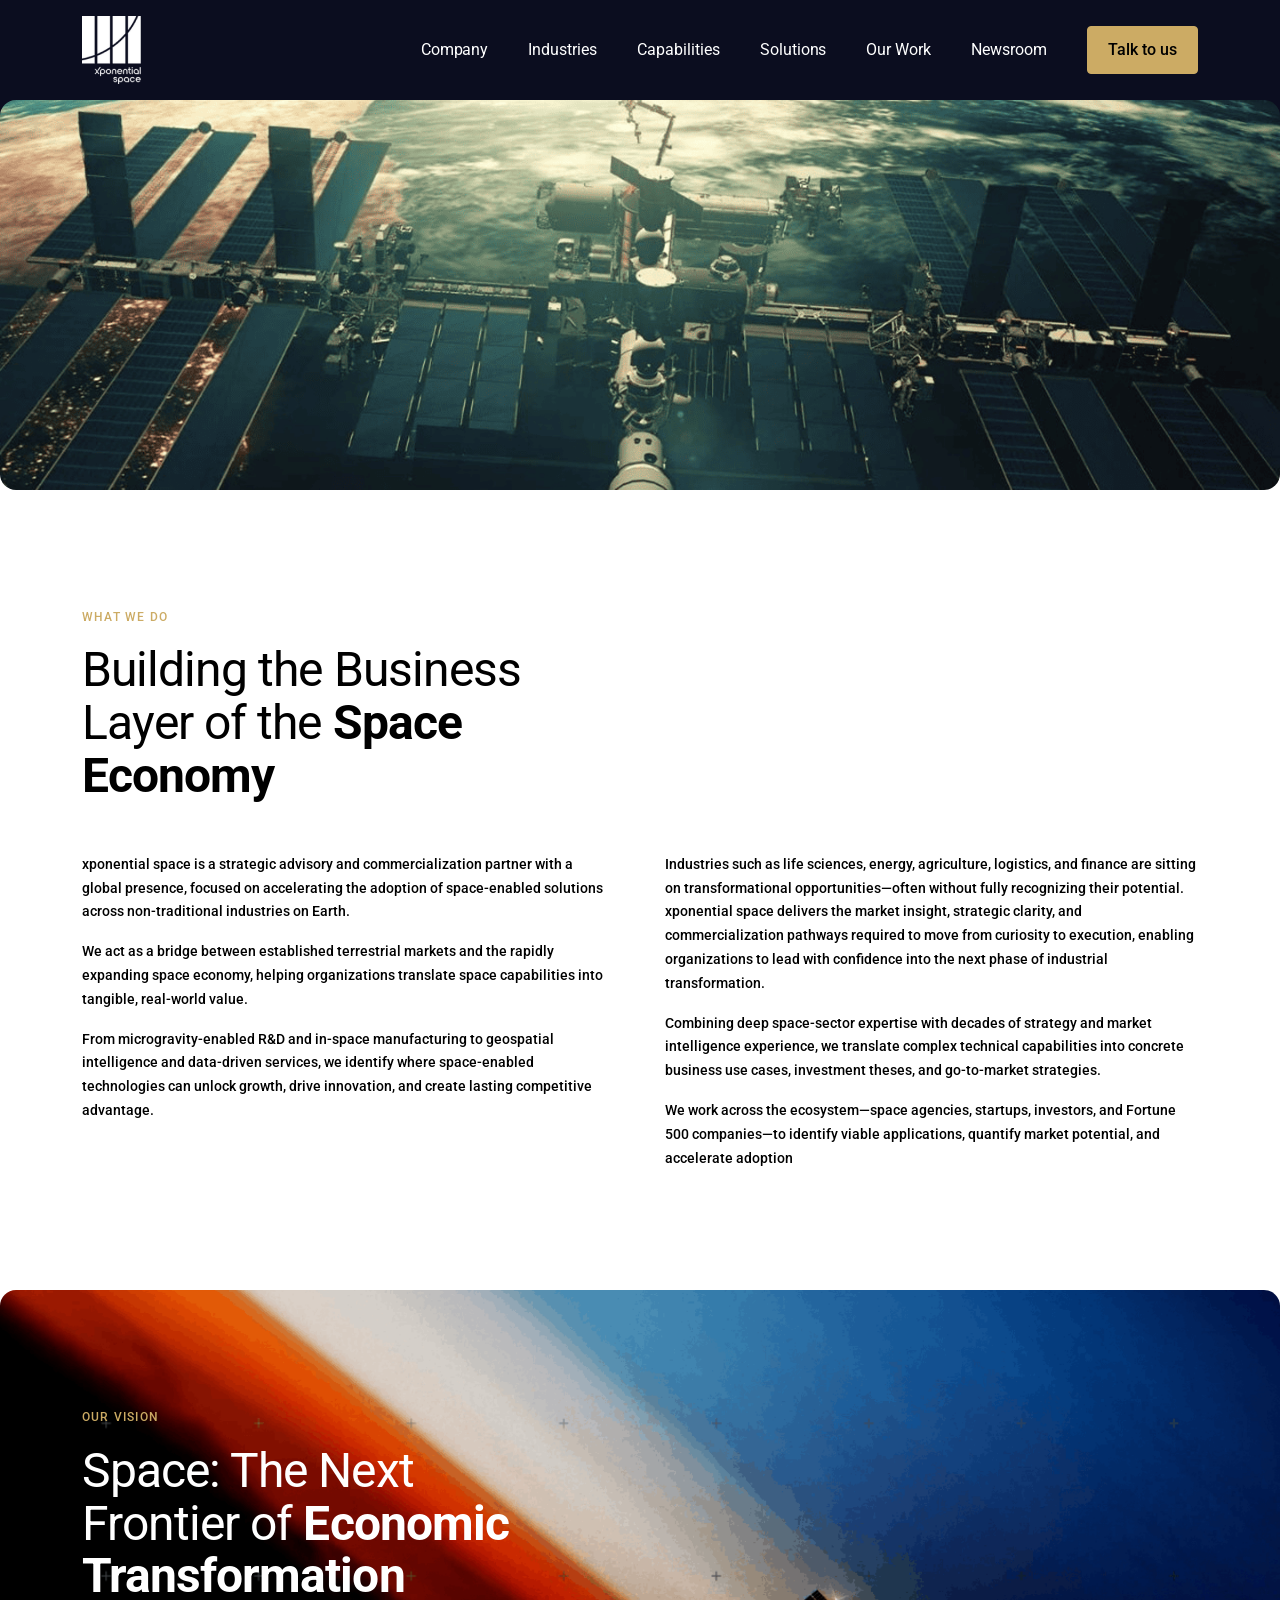
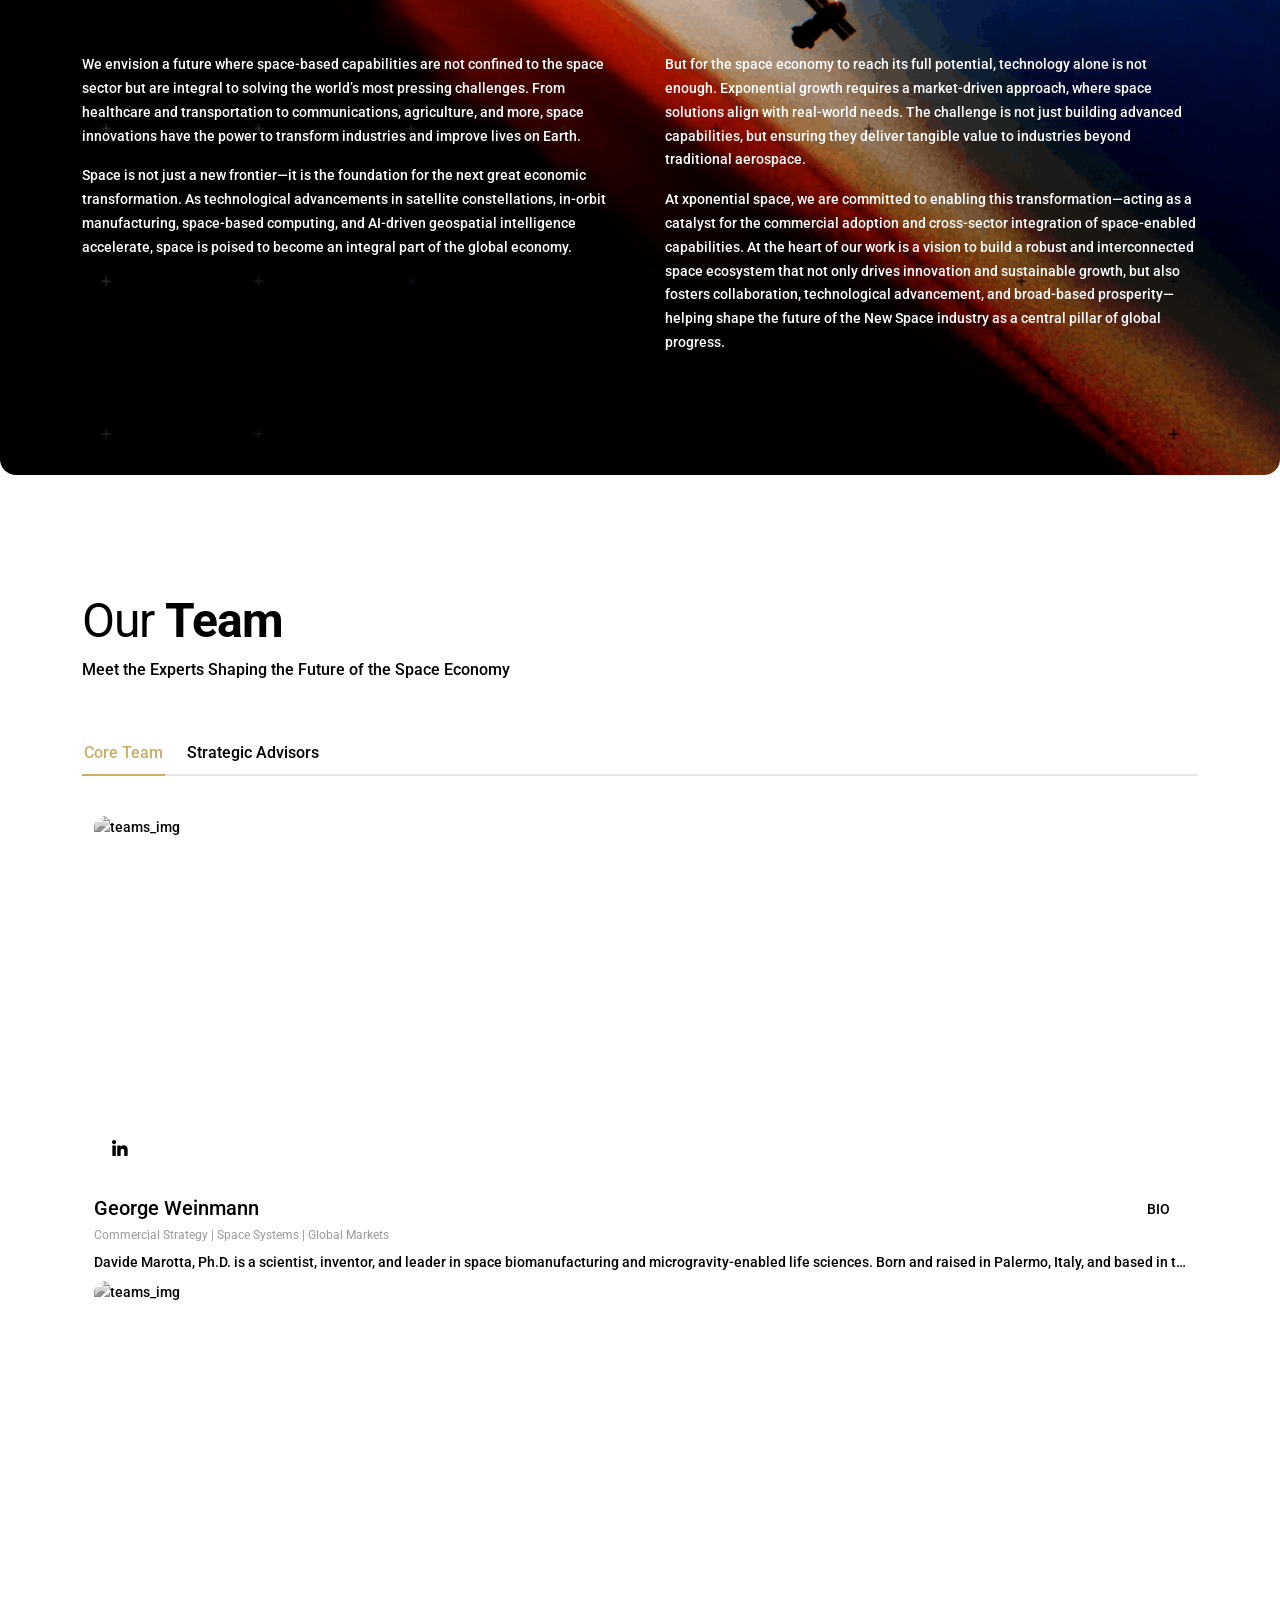
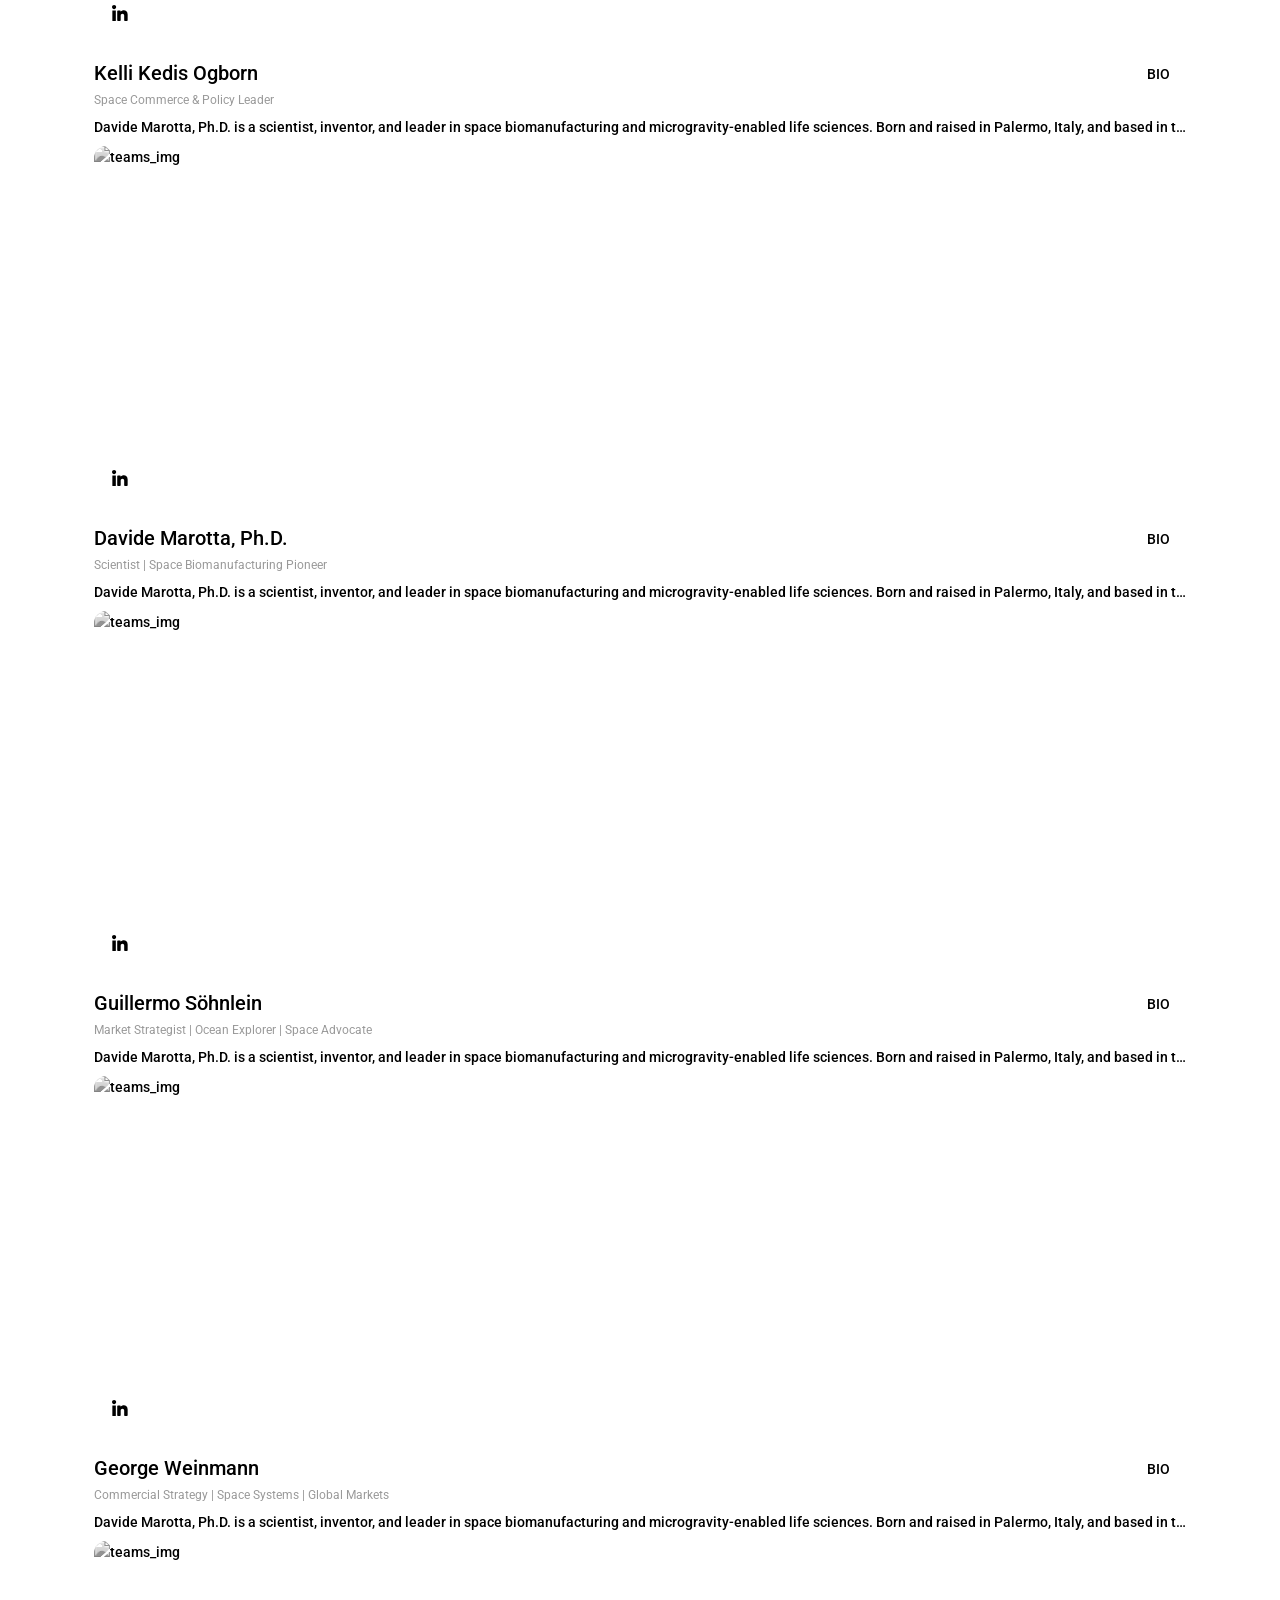
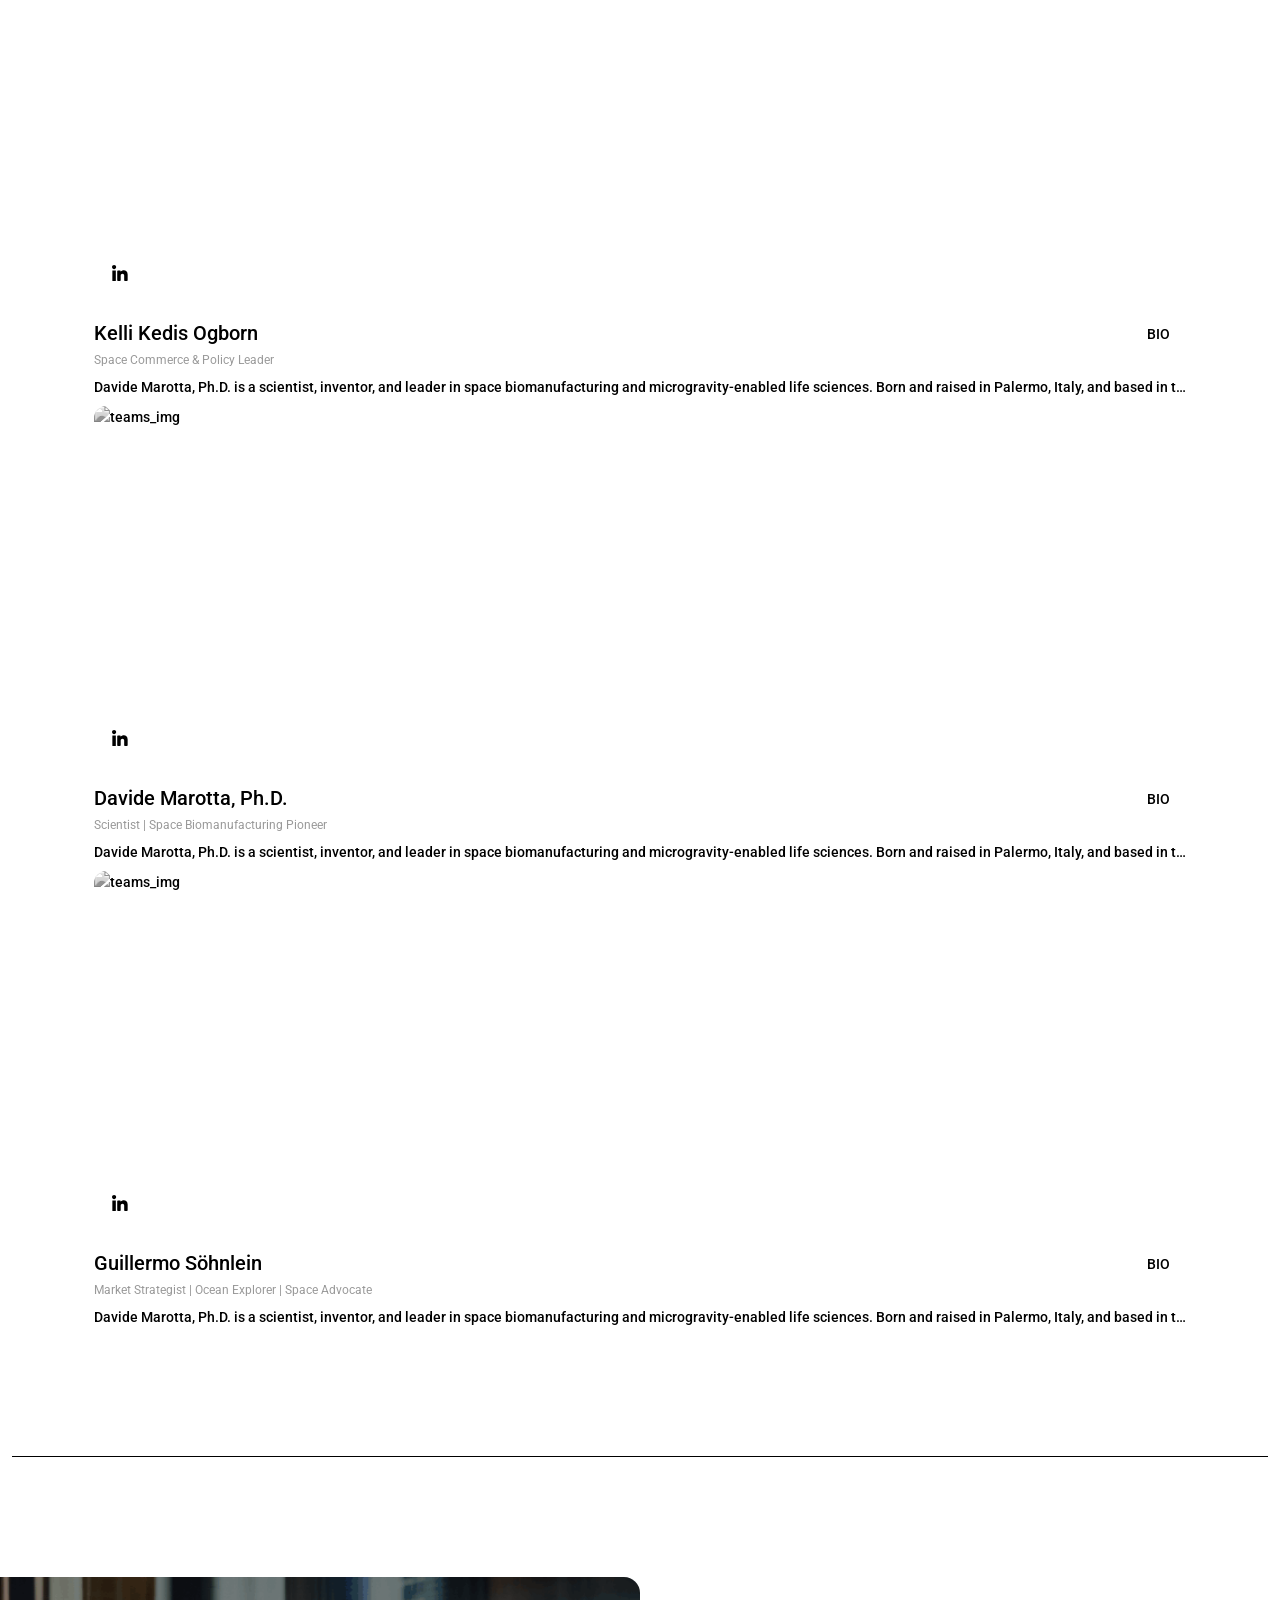
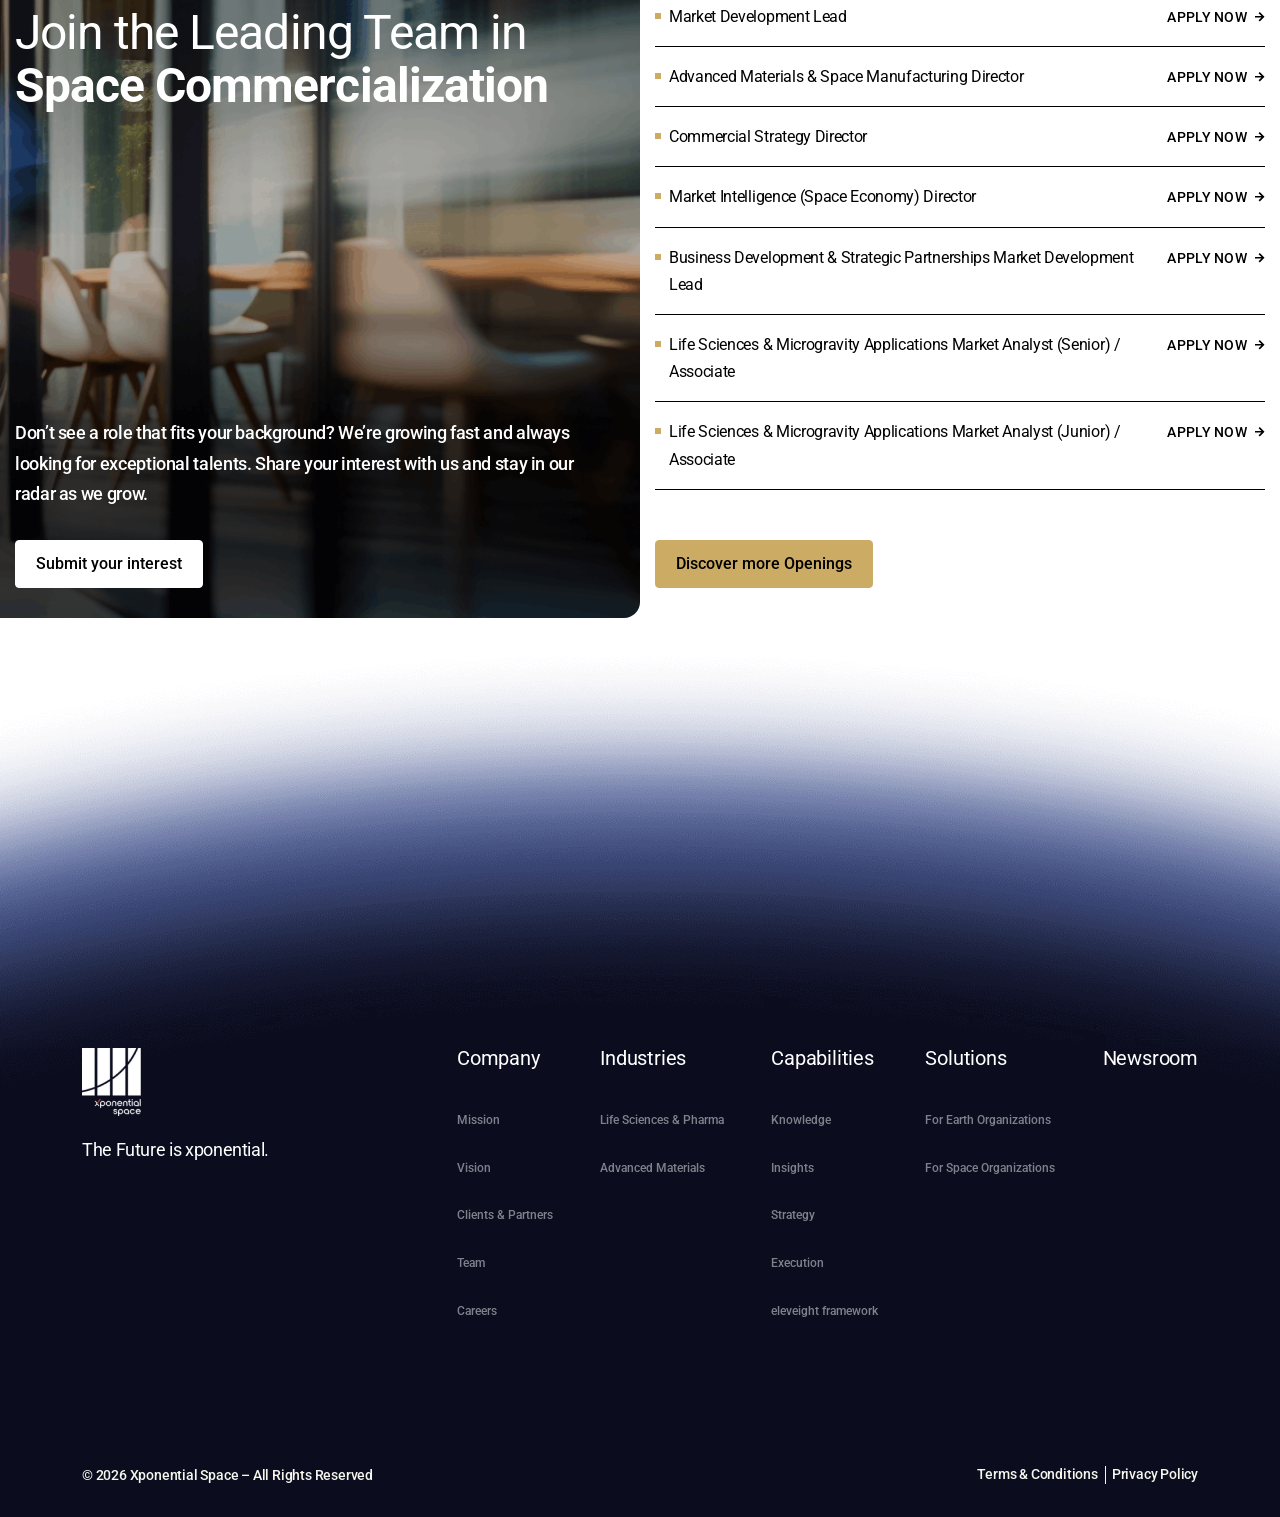
==== company.html @ 265fa9d6 "change" ====
<!doctype html>
<html lang="en">

<head>
  <meta charset="utf-8" />
  <meta http-equiv="X-UA-Compatible" content="IE=edge" />
  <meta content="width=device-width, initial-scale=1.0, maximum-scale=1.0, user-scalable=0" name="viewport" />
  <meta name="author" content="" />
  <title>Xponential Space</title>
  <!--fav icon-->
  <link rel="shortcut icon" href="./images/fab.png" type="image/x-icon" />
  <!-- Default links -->
  <link href="css/bootstrap.min.css" rel="stylesheet" type="text/css" />

  <!--Plugin Css-->
  <link href="css/slick.css" rel="stylesheet" type="text/css" />
  <link href="css/slick-theme.css" rel="stylesheet" type="text/css" />

  <!-- custom links -->
  <link href="css/custom.css" rel="stylesheet" type="text/css" />
  <link href="css/developer.css" rel="stylesheet" type="text/css" />
  <link href="css/responsive.css" rel="stylesheet" type="text/css" />
</head>

<body>
  <!-- header -->
  <header class="hdr_sec">
    <nav class="navbar">
      <div class="container">
        <a class="hdr_logo" href="./index.html">
          <img src="./images/header-logo.png" alt="Logo" class="logo" />
        </a>

        <div class="nav_wrapper" id="navWrapper">
          <ul class="navbar_nav">
            <li class="nav_item">
              <a class="nav_link active" href="">Company</a>
            </li>
            <li class="nav_item">
              <a class="nav_link" href="">Industries</a>
            </li>
            <li class="nav_item">
              <a class="nav_link" href="">Capabilities</a>
            </li>
            <li class="nav_item has-sub-mnu">
              <a class="nav_link" href="">Solutions</a>
              <ul class="sub-mnu">
                <li class="sub-mnu-itm">
                  <a class="nav_link" href="">Sub Menu 1</a>
                </li>
                <li class="sub-mnu-itm">
                  <a class="nav_link" href="">Sub Menu 2</a>
                </li>
                <li class="sub-mnu-itm">
                  <a class="nav_link" href="">Sub Menu 3</a>
                </li>
              </ul>
            </li>
            <li class="nav_item">
              <a class="nav_link" href="">Our Work</a>
            </li>
            <li class="nav_item">
              <a class="nav_link" href="">Newsroom</a>
            </li>
          </ul>
          <div class="hdr-btn">
            <a href="" class="primary_btn">Talk to us</a>
          </div>
          <!-- <span class="d-lg-none close_header"><img src="./images/crossIcon.png" alt="" /></span> -->
        </div>
      </div>
    </nav>
    <div class="overlay" id="overlay"></div>
  </header>
  <!-- header -->

  <section class="inner_banner">
    <img src="./images/company_bnnr.png" alt="banner-image">
  </section>

  <section class="what_we_sec">
    <div class="container">
      <div class="sec_ttle">
        <h6>What we do</h6>
        <h2>Building the Business Layer of the <b>Space Economy</b></h2>
      </div>
      <div class="whtwe_para_wrp">
        <div class="whtwe_para">
          <p>xponential space is a strategic advisory and commercialization partner with a global presence, focused on
            accelerating the adoption of space-enabled solutions across non-traditional industries on Earth.</p>
          <p>We act as a bridge between established terrestrial markets and the rapidly expanding space economy, helping
            organizations translate space capabilities into tangible, real-world value. </p>
          <p>From microgravity-enabled R&D and in-space manufacturing to geospatial intelligence and data-driven
            services, we identify where space-enabled technologies can unlock growth, drive innovation, and create
            lasting competitive advantage.</p>
        </div>
        <div class="whtwe_para">
          <p>Industries such as life sciences, energy, agriculture, logistics, and finance are sitting on
            transformational opportunities—often without fully recognizing their potential. xponential space delivers
            the market insight, strategic clarity, and commercialization pathways required to move from curiosity to
            execution, enabling organizations to lead with confidence into the next phase of industrial transformation.
          </p>
          <p>Combining deep space-sector expertise with decades of strategy and market intelligence experience, we
            translate complex technical capabilities into concrete business use cases, investment theses, and
            go-to-market strategies.</p>
          <p>We work across the ecosystem—space agencies, startups, investors, and Fortune 500 companies—to identify
            viable applications, quantify market potential, and accelerate adoption</p>
        </div>
      </div>
    </div>
  </section>

  <section class="our_vision_sec" style="background-image: url(./images/ourvsn_bg.png);">
    <div class="container">
      <div class="sec_ttle">
        <h6>our vision</h6>
        <h2>Space: The Next Frontier of <b>Economic Transformation</b></h2>
      </div>
      <div class="whtwe_para_wrp">
        <div class="whtwe_para">
          <p>We envision a future where space-based capabilities are not confined to the space sector but are integral
            to solving the world’s most pressing challenges. From healthcare and transportation to communications,
            agriculture, and more, space innovations have the power to transform industries and improve lives on Earth.
          </p>
          <p>Space is not just a new frontier—it is the foundation for the next great economic transformation. As
            technological advancements in satellite constellations, in-orbit manufacturing, space-based computing, and
            AI-driven geospatial intelligence accelerate, space is poised to become an integral part of the global
            economy.</p>
        </div>
        <div class="whtwe_para">
          <p>But for the space economy to reach its full potential, technology alone is not enough. Exponential growth
            requires a market-driven approach, where space solutions align with real-world needs. The challenge is not
            just building advanced capabilities, but ensuring they deliver tangible value to industries beyond
            traditional aerospace.</p>
          <p>At xponential space, we are committed to enabling this transformation—acting as a catalyst for the
            commercial adoption and cross-sector integration of space-enabled capabilities. At the heart of our work is
            a vision to build a robust and interconnected space ecosystem that not only drives innovation and
            sustainable growth, but also fosters collaboration, technological advancement, and broad-based
            prosperity—helping shape the future of the New Space industry as a central pillar of global progress.</p>
        </div>
      </div>
    </div>
  </section>

  <section class="team_sec">
    <div class="container">
      <div class="sec_ttle">
        <h2>Our <b>Team</b></h2>
        <p>Meet the Experts Shaping the Future of the Space Economy</p>
      </div>
      <div class="team_tb_wrp tabAreaWrp">
        <ul class="nav nav-tabs" id="myTab" role="tablist">
          <li class="nav-item" role="presentation">
            <button class="nav-link active" id="team_tab_1" data-bs-toggle="tab" data-bs-target="#team_tab_cnct_1"
              type="button" role="tab" aria-controls="team_tab_cnct_1" aria-selected="true">Core Team</button>
          </li>
          <li class="nav-item" role="presentation">
            <button class="nav-link" id="team_tab_2" data-bs-toggle="tab" data-bs-target="#team_tab_cnct_2"
              type="button" role="tab" aria-controls="team_tab_cnct_2" aria-selected="false">Strategic Advisors</button>
          </li>
        </ul>
        <div class="tab-content" id="myTabContent">
          <div class="tab-pane fade show active" id="team_tab_cnct_1" role="tabpanel" aria-labelledby="team_tab_1">
            <div class="team_sldr">
              <div class="sldr_itm">
                <div class="team_sldr_cnct">
                  <div class="team_sldr_img">
                    <img src="./images/teams_img_1.png" alt="teams_img">
                    <img src="./images/teams_img_1-1.png" alt="teams_img" class="opend_img">
                    <a href="#" target="_blank" class="lnkdn_icn">
                      <img src="./images/linkedin.svg" alt="linkedin">
                    </a>
                  </div>
                  <div class="team_sldr_acc">
                    <div class="accordion-item">
                      <button class="accor_btn collapsed" type="button" data-bs-toggle="collapse"
                        data-bs-target="#sldr_acco_1" aria-expanded="false" aria-controls="sldr_acco_1">
                        <div class="btn_tp">
                          <h6>George Weinmann</h6>
                          <span>BIO</span>
                        </div>
                        <p>Commercial Strategy | Space Systems | Global Markets</p>
                        <p class="bio_hdng">Davide Marotta, Ph.D. is a scientist, inventor, and leader in space
                          biomanufacturing and
                          microgravity-enabled life sciences. Born and
                          raised in Palermo, Italy, and based in the United
                          States, his work sits at the intersection of
                          regenerative medicine, advanced biomaterials,
                          and the emerging in-space manufacturing
                          economy.</p>
                      </button>
                      <div id="sldr_acco_1" class="accordion-collapse collapse" data-bs-parent="#team_tab_cnct_1">
                        <div class="accor_body">
                          <p>Davide Marotta, Ph.D. is a scientist, inventor, and leader in space biomanufacturing and
                            microgravity-enabled life sciences. Born and
                            raised in Palermo, Italy, and based in the United
                            States, his work sits at the intersection of
                            regenerative medicine, advanced biomaterials,
                            and the emerging in-space manufacturing
                            economy.</p>
                        </div>
                      </div>
                    </div>
                  </div>
                </div>
              </div>
              <div class="sldr_itm">
                <div class="team_sldr_cnct">
                  <div class="team_sldr_img">
                    <img src="./images/teams_img_2.png" alt="teams_img">
                    <img src="./images/teams_img_2-1.png" alt="teams_img" class="opend_img">
                    <a href="#" target="_blank" class="lnkdn_icn">
                      <img src="./images/linkedin.svg" alt="linkedin">
                    </a>
                  </div>
                  <div class="team_sldr_acc">
                    <div class="accordion-item">
                      <button class="accor_btn collapsed" type="button" data-bs-toggle="collapse"
                        data-bs-target="#sldr_acco_2" aria-expanded="false" aria-controls="sldr_acco_2">
                        <div class="btn_tp">
                          <h6>Kelli Kedis Ogborn</h6>
                          <span>BIO</span>
                        </div>
                        <p>Space Commerce & Policy Leader</p>
                        <p class="bio_hdng">Davide Marotta, Ph.D. is a scientist, inventor, and leader in space
                          biomanufacturing and
                          microgravity-enabled life sciences. Born and
                          raised in Palermo, Italy, and based in the United
                          States, his work sits at the intersection of
                          regenerative medicine, advanced biomaterials,
                          and the emerging in-space manufacturing
                          economy.</p>
                      </button>
                      <div id="sldr_acco_2" class="accordion-collapse collapse" data-bs-parent="#team_tab_cnct_1">
                        <div class="accor_body">
                          <p>Davide Marotta, Ph.D. is a scientist, inventor, and leader in space biomanufacturing and
                            microgravity-enabled life sciences. Born and
                            raised in Palermo, Italy, and based in the United
                            States, his work sits at the intersection of
                            regenerative medicine, advanced biomaterials,
                            and the emerging in-space manufacturing
                            economy.</p>
                          <p>Davide Marotta, Ph.D. is a scientist, inventor, and leader in space biomanufacturing and
                            microgravity-enabled life sciences. Born and
                            raised in Palermo, Italy, and based in the United
                            States, his work sits at the intersection of
                            regenerative medicine, advanced biomaterials,
                            and the emerging in-space manufacturing
                            economy.</p>
                          <p>Davide Marotta, Ph.D. is a scientist, inventor, and leader in space biomanufacturing and
                            microgravity-enabled life sciences. Born and
                            raised in Palermo, Italy, and based in the United
                            States, his work sits at the intersection of
                            regenerative medicine, advanced biomaterials,
                            and the emerging in-space manufacturing
                            economy.</p>
                        </div>
                      </div>
                    </div>
                  </div>
                </div>
              </div>
              <div class="sldr_itm">
                <div class="team_sldr_cnct">
                  <div class="team_sldr_img">
                    <img src="./images/teams_img_3.png" alt="teams_img">
                    <img src="./images/teams_img_3-1.png" alt="teams_img" class="opend_img">
                    <a href="#" target="_blank" class="lnkdn_icn">
                      <img src="./images/linkedin.svg" alt="linkedin">
                    </a>
                  </div>
                  <div class="team_sldr_acc">
                    <div class="accordion-item">
                      <button class="accor_btn collapsed" type="button" data-bs-toggle="collapse"
                        data-bs-target="#sldr_acco_3" aria-expanded="false" aria-controls="sldr_acco_3">
                        <div class="btn_tp">
                          <h6>Davide Marotta, Ph.D.</h6>
                          <span>BIO</span>
                        </div>
                        <p>Scientist | Space Biomanufacturing Pioneer</p>
                        <p class="bio_hdng">Davide Marotta, Ph.D. is a scientist, inventor, and leader in space
                          biomanufacturing and
                          microgravity-enabled life sciences. Born and
                          raised in Palermo, Italy, and based in the United
                          States, his work sits at the intersection of
                          regenerative medicine, advanced biomaterials,
                          and the emerging in-space manufacturing
                          economy.</p>
                      </button>
                      <div id="sldr_acco_3" class="accordion-collapse collapse" data-bs-parent="#team_tab_cnct_1">
                        <div class="accor_body">
                          <p>Davide Marotta is a scientist, inventor, and internationally recognized leader in space
                            biomanufacturing and microgravity-enabled life sciences. His work focuses on advancing
                            regenerative medicine, advanced biomaterials, and the commercialization of in-space
                            manufacturing.</p>
                          <p>He currently serves as Chief Scientific Officer at Helogen Corporation, Founder of the
                            International Society for Space Manufacturing (ISSM), Honorary Professor at the University
                            of Technology Sydney, and Board Member of the American Society for Gravitational and Space
                            Research (ASGSR). Through ISSM, he is helping build a global ecosystem that connects
                            academia, industry, government, and commercial space organizations to accelerate the
                            development of the in-space manufacturing economy.</p>
                          <p>Previously, Davide served as Program Director for In-Space Biomanufacturing at the ISS
                            National Laboratory, where he helped establish biomanufacturing as a strategic pillar of the
                            commercial space economy, leading programs spanning regenerative medicine, stem cells,
                            organoids, biomaterials, and advanced biofabrication. Earlier, he was a scientist at the New
                            York Stem Cell Foundation, conducting pioneering research on brain organoids,
                            neurodegenerative disease models, and the application of microgravity to therapeutic
                            discovery.</p>
                          <p>With a multidisciplinary background spanning molecular biology, regenerative medicine, and
                            commercial space, Davide is recognized as one of the leading experts driving the translation
                            of microgravity-enabled life sciences into commercially viable healthcare and manufacturing
                            applications.</p>
                        </div>
                      </div>
                    </div>
                  </div>
                </div>
              </div>
              <div class="sldr_itm">
                <div class="team_sldr_cnct">
                  <div class="team_sldr_img">
                    <img src="./images/teams_img_4.png" alt="teams_img">
                    <img src="./images/teams_img_4-1.png" alt="teams_img" class="opend_img">
                    <a href="#" target="_blank" class="lnkdn_icn">
                      <img src="./images/linkedin.svg" alt="linkedin">
                    </a>
                  </div>
                  <div class="team_sldr_acc">
                    <div class="accordion-item">
                      <button class="accor_btn collapsed" type="button" data-bs-toggle="collapse"
                        data-bs-target="#sldr_acco_4" aria-expanded="false" aria-controls="sldr_acco_4">
                        <div class="btn_tp">
                          <h6>Guillermo Söhnlein</h6>
                          <span>BIO</span>
                        </div>
                        <p>Market Strategist | Ocean Explorer | Space Advocate</p>
                        <p class="bio_hdng">Davide Marotta, Ph.D. is a scientist, inventor, and leader in space
                          biomanufacturing and
                          microgravity-enabled life sciences. Born and
                          raised in Palermo, Italy, and based in the United
                          States, his work sits at the intersection of
                          regenerative medicine, advanced biomaterials,
                          and the emerging in-space manufacturing
                          economy.</p>
                      </button>
                      <div id="sldr_acco_4" class="accordion-collapse collapse" data-bs-parent="#team_tab_cnct_1">
                        <div class="accor_body">
                          <p>Davide Marotta, Ph.D. is a scientist, inventor, and leader in space biomanufacturing and
                            microgravity-enabled life sciences. Born and
                            raised in Palermo, Italy, and based in the United
                            States, his work sits at the intersection of
                            regenerative medicine, advanced biomaterials,
                            and the emerging in-space manufacturing
                            economy.</p>
                        </div>
                      </div>
                    </div>
                  </div>
                </div>
              </div>
              <div class="sldr_itm">
                <div class="team_sldr_cnct">
                  <div class="team_sldr_img">
                    <img src="./images/teams_img_1.png" alt="teams_img">
                    <img src="./images/teams_img_1-1.png" alt="teams_img" class="opend_img">
                    <a href="#" target="_blank" class="lnkdn_icn">
                      <img src="./images/linkedin.svg" alt="linkedin">
                    </a>
                  </div>
                  <div class="team_sldr_acc">
                    <div class="accordion-item">
                      <button class="accor_btn collapsed" type="button" data-bs-toggle="collapse"
                        data-bs-target="#sldr_acco_1" aria-expanded="false" aria-controls="sldr_acco_1">
                        <div class="btn_tp">
                          <h6>George Weinmann</h6>
                          <span>BIO</span>
                        </div>
                        <p>Commercial Strategy | Space Systems | Global Markets</p>
                        <p class="bio_hdng">Davide Marotta, Ph.D. is a scientist, inventor, and leader in space
                          biomanufacturing and
                          microgravity-enabled life sciences. Born and
                          raised in Palermo, Italy, and based in the United
                          States, his work sits at the intersection of
                          regenerative medicine, advanced biomaterials,
                          and the emerging in-space manufacturing
                          economy.</p>
                      </button>
                      <div id="sldr_acco_1" class="accordion-collapse collapse" data-bs-parent="#team_tab_cnct_1">
                        <div class="accor_body">
                          <p>Davide Marotta, Ph.D. is a scientist, inventor, and leader in space biomanufacturing and
                            microgravity-enabled life sciences. Born and
                            raised in Palermo, Italy, and based in the United
                            States, his work sits at the intersection of
                            regenerative medicine, advanced biomaterials,
                            and the emerging in-space manufacturing
                            economy.</p>
                        </div>
                      </div>
                    </div>
                  </div>
                </div>
              </div>
              <div class="sldr_itm">
                <div class="team_sldr_cnct">
                  <div class="team_sldr_img">
                    <img src="./images/teams_img_2.png" alt="teams_img">
                    <img src="./images/teams_img_2-1.png" alt="teams_img" class="opend_img">
                    <a href="#" target="_blank" class="lnkdn_icn">
                      <img src="./images/linkedin.svg" alt="linkedin">
                    </a>
                  </div>
                  <div class="team_sldr_acc">
                    <div class="accordion-item">
                      <button class="accor_btn collapsed" type="button" data-bs-toggle="collapse"
                        data-bs-target="#sldr_acco_2" aria-expanded="false" aria-controls="sldr_acco_2">
                        <div class="btn_tp">
                          <h6>Kelli Kedis Ogborn</h6>
                          <span>BIO</span>
                        </div>
                        <p>Space Commerce & Policy Leader</p>
                        <p class="bio_hdng">Davide Marotta, Ph.D. is a scientist, inventor, and leader in space
                          biomanufacturing and
                          microgravity-enabled life sciences. Born and
                          raised in Palermo, Italy, and based in the United
                          States, his work sits at the intersection of
                          regenerative medicine, advanced biomaterials,
                          and the emerging in-space manufacturing
                          economy.</p>
                      </button>
                      <div id="sldr_acco_2" class="accordion-collapse collapse" data-bs-parent="#team_tab_cnct_1">
                        <div class="accor_body">
                          <p>Davide Marotta, Ph.D. is a scientist, inventor, and leader in space biomanufacturing and
                            microgravity-enabled life sciences. Born and
                            raised in Palermo, Italy, and based in the United
                            States, his work sits at the intersection of
                            regenerative medicine, advanced biomaterials,
                            and the emerging in-space manufacturing
                            economy.</p>
                        </div>
                      </div>
                    </div>
                  </div>
                </div>
              </div>
              <div class="sldr_itm">
                <div class="team_sldr_cnct">
                  <div class="team_sldr_img">
                    <img src="./images/teams_img_3.png" alt="teams_img">
                    <img src="./images/teams_img_3-1.png" alt="teams_img" class="opend_img">
                    <a href="#" target="_blank" class="lnkdn_icn">
                      <img src="./images/linkedin.svg" alt="linkedin">
                    </a>
                  </div>
                  <div class="team_sldr_acc">
                    <div class="accordion-item">
                      <button class="accor_btn collapsed" type="button" data-bs-toggle="collapse"
                        data-bs-target="#sldr_acco_3" aria-expanded="false" aria-controls="sldr_acco_3">
                        <div class="btn_tp">
                          <h6>Davide Marotta, Ph.D.</h6>
                          <span>BIO</span>
                        </div>
                        <p>Scientist | Space Biomanufacturing Pioneer</p>
                        <p class="bio_hdng">Davide Marotta, Ph.D. is a scientist, inventor, and leader in space
                          biomanufacturing and
                          microgravity-enabled life sciences. Born and
                          raised in Palermo, Italy, and based in the United
                          States, his work sits at the intersection of
                          regenerative medicine, advanced biomaterials,
                          and the emerging in-space manufacturing
                          economy.</p>
                      </button>
                      <div id="sldr_acco_3" class="accordion-collapse collapse" data-bs-parent="#team_tab_cnct_1">
                        <div class="accor_body">
                          <p>Davide Marotta, Ph.D. is a scientist, inventor, and leader in space biomanufacturing and
                            microgravity-enabled life sciences. Born and
                            raised in Palermo, Italy, and based in the United
                            States, his work sits at the intersection of
                            regenerative medicine, advanced biomaterials,
                            and the emerging in-space manufacturing
                            economy.</p>
                        </div>
                      </div>
                    </div>
                  </div>
                </div>
              </div>
              <div class="sldr_itm">
                <div class="team_sldr_cnct">
                  <div class="team_sldr_img">
                    <img src="./images/teams_img_4.png" alt="teams_img">
                    <img src="./images/teams_img_4-1.png" alt="teams_img" class="opend_img">
                    <a href="#" target="_blank" class="lnkdn_icn">
                      <img src="./images/linkedin.svg" alt="linkedin">
                    </a>
                  </div>
                  <div class="team_sldr_acc">
                    <div class="accordion-item">
                      <button class="accor_btn collapsed" type="button" data-bs-toggle="collapse"
                        data-bs-target="#sldr_acco_4" aria-expanded="false" aria-controls="sldr_acco_4">
                        <div class="btn_tp">
                          <h6>Guillermo Söhnlein</h6>
                          <span>BIO</span>
                        </div>
                        <p>Market Strategist | Ocean Explorer | Space Advocate</p>
                        <p class="bio_hdng">Davide Marotta, Ph.D. is a scientist, inventor, and leader in space
                          biomanufacturing and
                          microgravity-enabled life sciences. Born and
                          raised in Palermo, Italy, and based in the United
                          States, his work sits at the intersection of
                          regenerative medicine, advanced biomaterials,
                          and the emerging in-space manufacturing
                          economy.</p>
                      </button>
                      <div id="sldr_acco_4" class="accordion-collapse collapse" data-bs-parent="#team_tab_cnct_1">
                        <div class="accor_body">
                          <p>Davide Marotta, Ph.D. is a scientist, inventor, and leader in space biomanufacturing and
                            microgravity-enabled life sciences. Born and
                            raised in Palermo, Italy, and based in the United
                            States, his work sits at the intersection of
                            regenerative medicine, advanced biomaterials,
                            and the emerging in-space manufacturing
                            economy.</p>
                        </div>
                      </div>
                    </div>
                  </div>
                </div>
              </div>
            </div>
          </div>
          <div class="tab-pane fade" id="team_tab_cnct_2" role="tabpanel" aria-labelledby="team_tab_2">
            <div class="team_sldr">
              <div class="sldr_itm">
                <div class="team_sldr_cnct">
                  <div class="team_sldr_img">
                    <img src="./images/teams_img_1.png" alt="teams_img">
                    <img src="./images/teams_img_1-1.png" alt="teams_img" class="opend_img">
                    <a href="#" target="_blank" class="lnkdn_icn">
                      <img src="./images/linkedin.svg" alt="linkedin">
                    </a>
                  </div>
                  <div class="team_sldr_acc">
                    <div class="accordion-item">
                      <button class="accor_btn collapsed" type="button" data-bs-toggle="collapse"
                        data-bs-target="#sldr_acco_1-1" aria-expanded="false" aria-controls="sldr_acco_1-1">
                        <div class="btn_tp">
                          <h6>George Weinmann</h6>
                          <span>BIO</span>
                        </div>
                        <p>Commercial Strategy | Space Systems | Global Markets</p>
                        <p class="bio_hdng">Davide Marotta, Ph.D. is a scientist, inventor, and leader in space
                          biomanufacturing and
                          microgravity-enabled life sciences. Born and
                          raised in Palermo, Italy, and based in the United
                          States, his work sits at the intersection of
                          regenerative medicine, advanced biomaterials,
                          and the emerging in-space manufacturing
                          economy.</p>
                      </button>
                      <div id="sldr_acco_1-1" class="accordion-collapse collapse" data-bs-parent="#team_tab_cnct_2">
                        <div class="accor_body">
                          <p>Davide Marotta, Ph.D. is a scientist, inventor, and leader in space biomanufacturing and
                            microgravity-enabled life sciences. Born and
                            raised in Palermo, Italy, and based in the United
                            States, his work sits at the intersection of
                            regenerative medicine, advanced biomaterials,
                            and the emerging in-space manufacturing
                            economy.</p>
                        </div>
                      </div>
                    </div>
                  </div>
                </div>
              </div>
              <div class="sldr_itm">
                <div class="team_sldr_cnct">
                  <div class="team_sldr_img">
                    <img src="./images/teams_img_2.png" alt="teams_img">
                    <img src="./images/teams_img_2-1.png" alt="teams_img" class="opend_img">
                    <a href="#" target="_blank" class="lnkdn_icn">
                      <img src="./images/linkedin.svg" alt="linkedin">
                    </a>
                  </div>
                  <div class="team_sldr_acc">
                    <div class="accordion-item">
                      <button class="accor_btn collapsed" type="button" data-bs-toggle="collapse"
                        data-bs-target="#sldr_acco_1-2" aria-expanded="false" aria-controls="sldr_acco_1-2">
                        <div class="btn_tp">
                          <h6>Kelli Kedis Ogborn</h6>
                          <span>BIO</span>
                        </div>
                        <p>Space Commerce & Policy Leader</p>
                      </button>
                      <div id="sldr_acco_1-2" class="accordion-collapse collapse" data-bs-parent="#team_tab_cnct_2">
                        <div class="accor_body">
                          <p>Davide Marotta, Ph.D. is a scientist, inventor, and leader in space biomanufacturing and
                            microgravity-enabled life sciences. Born and
                            raised in Palermo, Italy, and based in the United
                            States, his work sits at the intersection of
                            regenerative medicine, advanced biomaterials,
                            and the emerging in-space manufacturing
                            economy.</p>
                        </div>
                      </div>
                    </div>
                  </div>
                </div>
              </div>
              <div class="sldr_itm">
                <div class="team_sldr_cnct">
                  <div class="team_sldr_img">
                    <img src="./images/teams_img_3.png" alt="teams_img">
                    <img src="./images/teams_img_3-1.png" alt="teams_img" class="opend_img">
                    <a href="#" target="_blank" class="lnkdn_icn">
                      <img src="./images/linkedin.svg" alt="linkedin">
                    </a>
                  </div>
                  <div class="team_sldr_acc">
                    <div class="accordion-item">
                      <button class="accor_btn collapsed" type="button" data-bs-toggle="collapse"
                        data-bs-target="#sldr_acco_1-3" aria-expanded="false" aria-controls="sldr_acco_1-3">
                        <div class="btn_tp">
                          <h6>Davide Marotta, Ph.D.</h6>
                          <span>BIO</span>
                        </div>
                        <p>Scientist | Space Biomanufacturing Pioneer</p>
                      </button>
                      <div id="sldr_acco_1-3" class="accordion-collapse collapse" data-bs-parent="#team_tab_cnct_2">
                        <div class="accor_body">
                          <p>Davide Marotta, Ph.D. is a scientist, inventor, and leader in space biomanufacturing and
                            microgravity-enabled life sciences. Born and
                            raised in Palermo, Italy, and based in the United
                            States, his work sits at the intersection of
                            regenerative medicine, advanced biomaterials,
                            and the emerging in-space manufacturing
                            economy.</p>
                        </div>
                      </div>
                    </div>
                  </div>
                </div>
              </div>
              <div class="sldr_itm">
                <div class="team_sldr_cnct">
                  <div class="team_sldr_img">
                    <img src="./images/teams_img_4.png" alt="teams_img">
                    <img src="./images/teams_img_4-1.png" alt="teams_img" class="opend_img">
                    <a href="#" target="_blank" class="lnkdn_icn">
                      <img src="./images/linkedin.svg" alt="linkedin">
                    </a>
                  </div>
                  <div class="team_sldr_acc">
                    <div class="accordion-item">
                      <button class="accor_btn collapsed" type="button" data-bs-toggle="collapse"
                        data-bs-target="#sldr_acco_1-4" aria-expanded="false" aria-controls="sldr_acco_1-4">
                        <div class="btn_tp">
                          <h6>Guillermo Söhnlein</h6>
                          <span>BIO</span>
                        </div>
                        <p>Market Strategist | Ocean Explorer | Space Advocate</p>
                      </button>
                      <div id="sldr_acco_1-4" class="accordion-collapse collapse" data-bs-parent="#team_tab_cnct_2">
                        <div class="accor_body">
                          <p>Davide Marotta, Ph.D. is a scientist, inventor, and leader in space biomanufacturing and
                            microgravity-enabled life sciences. Born and
                            raised in Palermo, Italy, and based in the United
                            States, his work sits at the intersection of
                            regenerative medicine, advanced biomaterials,
                            and the emerging in-space manufacturing
                            economy.</p>
                        </div>
                      </div>
                    </div>
                  </div>
                </div>
              </div>
              <div class="sldr_itm">
                <div class="team_sldr_cnct">
                  <div class="team_sldr_img">
                    <img src="./images/teams_img_1.png" alt="teams_img">
                    <img src="./images/teams_img_1-1.png" alt="teams_img" class="opend_img">
                    <a href="#" target="_blank" class="lnkdn_icn">
                      <img src="./images/linkedin.svg" alt="linkedin">
                    </a>
                  </div>
                  <div class="team_sldr_acc">
                    <div class="accordion-item">
                      <button class="accor_btn collapsed" type="button" data-bs-toggle="collapse"
                        data-bs-target="#sldr_acco_1-1" aria-expanded="false" aria-controls="sldr_acco_1-1">
                        <div class="btn_tp">
                          <h6>George Weinmann</h6>
                          <span>BIO</span>
                        </div>
                        <p>Commercial Strategy | Space Systems | Global Markets</p>
                      </button>
                      <div id="sldr_acco_1-1" class="accordion-collapse collapse" data-bs-parent="#team_tab_cnct_2">
                        <div class="accor_body">
                          <p>Davide Marotta, Ph.D. is a scientist, inventor, and leader in space biomanufacturing and
                            microgravity-enabled life sciences. Born and
                            raised in Palermo, Italy, and based in the United
                            States, his work sits at the intersection of
                            regenerative medicine, advanced biomaterials,
                            and the emerging in-space manufacturing
                            economy.</p>
                        </div>
                      </div>
                    </div>
                  </div>
                </div>
              </div>
              <div class="sldr_itm">
                <div class="team_sldr_cnct">
                  <div class="team_sldr_img">
                    <img src="./images/teams_img_2.png" alt="teams_img">
                    <img src="./images/teams_img_2-1.png" alt="teams_img" class="opend_img">
                    <a href="#" target="_blank" class="lnkdn_icn">
                      <img src="./images/linkedin.svg" alt="linkedin">
                    </a>
                  </div>
                  <div class="team_sldr_acc">
                    <div class="accordion-item">
                      <button class="accor_btn collapsed" type="button" data-bs-toggle="collapse"
                        data-bs-target="#sldr_acco_1-2" aria-expanded="false" aria-controls="sldr_acco_1-2">
                        <div class="btn_tp">
                          <h6>Kelli Kedis Ogborn</h6>
                          <span>BIO</span>
                        </div>
                        <p>Space Commerce & Policy Leader</p>
                      </button>
                      <div id="sldr_acco_1-2" class="accordion-collapse collapse" data-bs-parent="#team_tab_cnct_2">
                        <div class="accor_body">
                          <p>Davide Marotta, Ph.D. is a scientist, inventor, and leader in space biomanufacturing and
                            microgravity-enabled life sciences. Born and
                            raised in Palermo, Italy, and based in the United
                            States, his work sits at the intersection of
                            regenerative medicine, advanced biomaterials,
                            and the emerging in-space manufacturing
                            economy.</p>
                        </div>
                      </div>
                    </div>
                  </div>
                </div>
              </div>
              <div class="sldr_itm">
                <div class="team_sldr_cnct">
                  <div class="team_sldr_img">
                    <img src="./images/teams_img_3.png" alt="teams_img">
                    <img src="./images/teams_img_3-1.png" alt="teams_img" class="opend_img">
                    <a href="#" target="_blank" class="lnkdn_icn">
                      <img src="./images/linkedin.svg" alt="linkedin">
                    </a>
                  </div>
                  <div class="team_sldr_acc">
                    <div class="accordion-item">
                      <button class="accor_btn collapsed" type="button" data-bs-toggle="collapse"
                        data-bs-target="#sldr_acco_1-3" aria-expanded="false" aria-controls="sldr_acco_1-3">
                        <div class="btn_tp">
                          <h6>Davide Marotta, Ph.D.</h6>
                          <span>BIO</span>
                        </div>
                        <p>Scientist | Space Biomanufacturing Pioneer</p>
                      </button>
                      <div id="sldr_acco_1-3" class="accordion-collapse collapse" data-bs-parent="#team_tab_cnct_2">
                        <div class="accor_body">
                          <p>Davide Marotta, Ph.D. is a scientist, inventor, and leader in space biomanufacturing and
                            microgravity-enabled life sciences. Born and
                            raised in Palermo, Italy, and based in the United
                            States, his work sits at the intersection of
                            regenerative medicine, advanced biomaterials,
                            and the emerging in-space manufacturing
                            economy.</p>
                        </div>
                      </div>
                    </div>
                  </div>
                </div>
              </div>
              <div class="sldr_itm">
                <div class="team_sldr_cnct">
                  <div class="team_sldr_img">
                    <img src="./images/teams_img_4.png" alt="teams_img">
                    <img src="./images/teams_img_4-1.png" alt="teams_img" class="opend_img">
                    <a href="#" target="_blank" class="lnkdn_icn">
                      <img src="./images/linkedin.svg" alt="linkedin">
                    </a>
                  </div>
                  <div class="team_sldr_acc">
                    <div class="accordion-item">
                      <button class="accor_btn collapsed" type="button" data-bs-toggle="collapse"
                        data-bs-target="#sldr_acco_1-4" aria-expanded="false" aria-controls="sldr_acco_1-4">
                        <div class="btn_tp">
                          <h6>Guillermo Söhnlein</h6>
                          <span>BIO</span>
                        </div>
                        <p>Market Strategist | Ocean Explorer | Space Advocate</p>
                      </button>
                      <div id="sldr_acco_1-4" class="accordion-collapse collapse" data-bs-parent="#team_tab_cnct_2">
                        <div class="accor_body">
                          <p>Davide Marotta, Ph.D. is a scientist, inventor, and leader in space biomanufacturing and
                            microgravity-enabled life sciences. Born and
                            raised in Palermo, Italy, and based in the United
                            States, his work sits at the intersection of
                            regenerative medicine, advanced biomaterials,
                            and the emerging in-space manufacturing
                            economy.</p>
                        </div>
                      </div>
                    </div>
                  </div>
                </div>
              </div>
            </div>
          </div>
        </div>
      </div>
    </div>
  </section>

  <section class="join_sec">
    <div class="join_sec_container">
      <div class="col-md-6">
        <div class="join_sec_col_igprt" style="background-image: url(./images/join_sec_col_img.png);">
          <div class="join_sec_col_cnct">
            <h2>Join the Leading Team in <b>Space Commercialization</b></h2>
            <p>Don’t see a role that fits your background? We’re growing fast and always looking for exceptional
              talents. Share your interest with us and stay in our radar as we grow.</p>
            <a href="#" class="primary_btn white">Submit your interest</a>
          </div>
        </div>
      </div>
      <div class="col-md-6">
        <div class="join_sec_listing_pr">
          <div class="join_sec_listing_wrp">
            <div class="join_sec_listing_itm">
              <p>Market Development Lead</p>
              <a href="#" class="apply_btn">Apply now</a>
            </div>
            <div class="join_sec_listing_itm">
              <p>Advanced Materials & Space Manufacturing Director</p>
              <a href="#" class="apply_btn">Apply now</a>
            </div>
            <div class="join_sec_listing_itm">
              <p>Commercial Strategy Director</p>
              <a href="#" class="apply_btn">Apply now</a>
            </div>
            <div class="join_sec_listing_itm">
              <p>Market Intelligence (Space Economy) Director</p>
              <a href="#" class="apply_btn">Apply now</a>
            </div>
            <div class="join_sec_listing_itm">
              <p>Business Development & Strategic Partnerships Market Development Lead</p>
              <a href="#" class="apply_btn">Apply now</a>
            </div>
            <div class="join_sec_listing_itm">
              <p>Life Sciences & Microgravity Applications Market Analyst (Senior) / Associate</p>
              <a href="#" class="apply_btn">Apply now</a>
            </div>
            <div class="join_sec_listing_itm">
              <p>Life Sciences & Microgravity Applications Market Analyst (Junior) / Associate</p>
              <a href="#" class="apply_btn">Apply now</a>
            </div>
          </div>
          <div class="btn_wrp">
            <a href="#" class="primary_btn">Discover more Openings</a>
          </div>
        </div>
      </div>
    </div>
  </section>

  <!-- footer_sec -->
  <!-- footer_sec -->
  <footer class="footer_sec">
    <div class="footerlist_wrp">
      <div class="container">
        <div class="footerList">
          <div class="footericon">
            <a href="#">
              <img src="./images/footer_logo.png" alt="" />
            </a>
            <h2>The Future is xponential.</h2>
          </div>
          <div class="ftrlist">
            <div class="ftrlist_item">
              <h6>Company</h6>
              <ul>
                <li>
                  <a href="#">Mission</a>
                </li>
                <li>
                  <a href="#">Vision</a>
                </li>
                <li>
                  <a href="#">Clients & Partners</a>
                </li>
                <li>
                  <a href="#">Team</a>
                </li>
                <li>
                  <a href="#">Careers</a>
                </li>
              </ul>
            </div>
            <div class="ftrlist_item">
              <h6>Industries</h6>
              <ul>
                <li>
                  <a href="index.html?section=frm_orbt_sec&tab=lifesciences" data-section="frm_orbt_sec"
                    data-tab="lifesciences" class="footer-nav-link">Life Sciences & Pharma</a>
                </li>
                <li>
                  <a href="index.html?section=frm_orbt_sec&tab=advancedmaterials" data-section="frm_orbt_sec"
                    data-tab="advancedmaterials" class="footer-nav-link">Advanced Materials</a>
                </li>
              </ul>
            </div>
            <div class="ftrlist_item">
              <h6>Capabilities</h6>
              <ul>
                <li>
                  <a href="#">Knowledge</a>
                </li>
                <li>
                  <a href="#">Insights</a>
                </li>
                <li>
                  <a href="#">Strategy</a>
                </li>
                <li>
                  <a href="#">Execution</a>
                </li>
                <li>
                  <a href="#">eleveight framework</a>
                </li>
              </ul>
            </div>
            <div class="ftrlist_item">
              <h6>Solutions</h6>
              <ul>
                <li>
                  <a href="index.html?section=elveigh_sec&tab=earth" data-section="elveigh_sec" data-tab="earth"
                    class="footer-nav-link">For Earth Organizations</a>
                </li>
                <li>
                  <a href="index.html?section=elveigh_sec&tab=space" data-section="elveigh_sec" data-tab="space"
                    class="footer-nav-link">For Space Organizations</a>
                </li>
              </ul>
            </div>
            <div class="ftrlist_item">
              <h6>Newsroom</h6>
            </div>
          </div>
        </div>
        <div class="copyright-sec">
          <p>© 2026 Xponential Space – All Rights Reserved</p>
          <ul>
            <li>
              <a href="#">Terms & Conditions</a>
            </li>
            <li>
              <a href="#">Privacy Policy</a>
            </li>
          </ul>
        </div>
      </div>
    </div>
  </footer>

  <!-- Modal -->
  <div class="modal fade solution_modal" id="solutionModal" tabindex="-1" aria-labelledby="solutionModalLabel"
    aria-hidden="true">
    <div class="modal-dialog modal-dialog-centered modal-lg">
      <div class="modal-content">
        <div class="modal-header">
          <button type="button" class="btn-close" data-bs-dismiss="modal" aria-label="Close"></button>
        </div>

        <div class="modal-body">
          <h5 class="modal-title" id="solutionModalLabel">
            <img class="mod_img" src="./images/sol_icn1-1.svg" alt="icon" />
            Executive Alignment Strategic Readiness
          </h5>
          <p>
            Lorem, ipsum dolor sit amet consectetur adipisicing elit.
            Praesentium temporibus eligendi, maxime dolorum vitae sed magni
            aliquid ex harum minima fuga cum quisquam nobis consequuntur
            cupiditate quae totam.
          </p>
          <p>
            placeat nostrum hic animi voluptatum dolores ipsum at! Beatae
            necessitatibus praesentium aliquid dignissimos blanditiis,
            reiciendis voluptates nisi quisquam veritatis placeat illum
            cumque!
          </p>
        </div>
      </div>
    </div>
  </div>

  <!-- Back to Top -->
  <button id="backToTop" aria-label="Back to top">
    <svg xmlns="http://www.w3.org/2000/svg" width="20" height="20" viewBox="0 0 24 24" fill="none" stroke="currentColor"
      stroke-width="2" stroke-linecap="round" stroke-linejoin="round">
      <polyline points="18 15 12 9 6 15"></polyline>
    </svg>
  </button>

  <script src="./js/jquery-min.js"></script>
  <script src="./js/bootstrap.bundle.min.js"></script>
  <script src="./js/slick.min.js"></script>
  <script src="https://cdn.jsdelivr.net/npm/gsap@3.15/dist/gsap.min.js"></script>
  <script src="https://cdn.jsdelivr.net/npm/gsap@3.15/dist/ScrollTrigger.min.js"></script>
  <!-- ScrollSmoother requires ScrollTrigger -->
  <script src="https://cdn.jsdelivr.net/npm/gsap@3.15/dist/ScrollSmoother.min.js"></script>

  <script src="https://cdn.jsdelivr.net/npm/lenis@1.3.23/dist/lenis.min.js"></script>

  <!-- Load Globe.gl -->
  <script src="https://unpkg.com/globe.gl"></script>
  <script src="./js/custom.js"></script>
</body>

</html>
---- css/custom.css ----
/* fonts */
/* @import url("https://fonts.googleapis.com/css2?family=IBM+Plex+Sans:ital,wght@0,100..700;1,100..700&family=Inter:ital,opsz,wght@0,14..32,100..900;1,14..32,100..900&display=swap"); */


@import url('https://fonts.googleapis.com/css2?family=Roboto:ital,wght@0,100..900;1,100..900&display=swap');


article,
aside,
canvas,
figure,
figcaption,
footer,
header,
nav,
section,
audio,
video,
p,
h1,
h2,
h3,
h4,
h5,
h6,
ul,
ol {
  margin: 0;
  padding: 0;
  border: 0;
}

a,
button,
input,
input[type="button"],
input[type="submit"],
select,
.btn,
textarea {
  -webkit-transition: 400ms all ease-in-out;
  -o-transition: 400ms all ease-in-out;
  transition: 400ms all ease-in-out;

  text-decoration: none;
  font-style: normal;
}

button {
  border: none;
}

a:hover,
a:focus,
button:focus,
input:focus,
input[type="button"]:focus,
input[type="submit"]:focus,
select:focus,
.btn:focus,
textarea:focus,
.bootstrap-select .dropdown-toggle:focus {
  outline: none !important;
  -webkit-box-shadow: none;
  box-shadow: none !important;
  text-decoration: none;
}

:focus-visible {
  outline: none;
}

img {
  max-width: 100%;
  height: auto;
}

a,
label,
span {
  display: inline-block;
  vertical-align: middle;
  vertical-align: 0;
}

figure {
  -webkit-transition: 400ms all ease-in-out;
  -o-transition: 400ms all ease-in-out;
  transition: 400ms all ease-in-out;
  margin: 0;
  font-size: 0;
  line-height: 100%;
}

a {
  cursor: pointer;
  color: var(--primary-color);
  transition: var(--transition);
}

ul,
ol {
  list-style: none;
}

input::-webkit-outer-spin-button,
input::-webkit-inner-spin-button {
  -webkit-appearance: none;
  margin: 0;
}

/* Firefox */
input[type="number"] {
  -moz-appearance: textfield;
  appearance: textfield;
}

b,
strong {
  font-weight: 700;
}

:root {
  --primary_font: "Roboto", sans-serif;
  /* --primary_font: "Inter", sans-serif; */
  /* --title_font: "IBM Plex Sans", sans-serif; */
  --transition: 400ms all ease-in-out;
  --white: #fff;
  --black: #000;
  --sec_bg: #0B0D1F;
  /* --primary-color: #f60504; */
  --primary-color: #CCAB64;
  --globe-base: min(70vw, 70vh);
}

body {
  font-family: var(--primary_font);
  font-size: 14px;
  line-height: 1.7;
  color: #000;
  padding-top: 100px;
  font-weight: 500;
}

h1 {
  font-size: 64px;
  line-height: 1.125;
  letter-spacing: -0.02em;
  color: var(--white);
  font-weight: 800;
}

h2 {
  font-size: 48px;
  line-height: 1.1;
  letter-spacing: -0.02em;
  color: var(--black);
  font-weight: 400;
}

h3 {
  font-size: 32px;
  line-height: 1.25;
  letter-spacing: -0.02em;
  color: var(--white);
  font-weight: 400;
}

.primary_btn {
  display: inline-flex;
  align-items: center;
  justify-content: center;
  height: 48px;
  font-size: 16px;
  font-weight: 500;
  line-height: 1;
  border-radius: 4px;
  border: 1px solid var(--primary-color);
  background-color: var(--primary-color);
  padding: 0 20px;
  color: var(--black);
  position: relative;
  z-index: 1;
}

.primary_btn::before {
  position: absolute;
  content: "";
  top: 0;
  left: 0;
  width: 100%;
  height: 100%;
  background-color: var(--white);
  border-radius: 4px;
  transform: scale(0);
  transition: var(--transition);
  z-index: -1;
}

.primary_btn:hover {
  color: var(--black);
  background-color: var(--white);
}

.primary_btn:hover::before {
  transform: scale(1);
}

.primary_btn.red {
  background-color: var(--primary-color);
  border-color: var(--primary-color);
}

.primary_btn.red:hover {
  background-color: var(--white);
  color: var(--primary-color);
}

/* frm_orbt_sec */
.frm_orbt_sec {
  padding: 75px 0 25px;
  min-height: 800px;
  position: relative;
  z-index: 1;
  background-color: var(--black);
  display: flex;
  flex-direction: column;
}

/* .frm_orbt_sec::before {
  position: absolute;
  content: "";
  top: 50%;
  left: 50%;
  transform: translate(-50%, -50%);
  border: 6px solid var(--white);
  border-left-color: transparent;
  border-radius: 50%;
  width: 80px;
  height: 80px;
  z-index: -1;
  animation: rotateload 2s infinite linear;
} */

@keyframes rotateload {
  from {
    transform: rotate(0deg);
  }

  to {
    transform: rotate(360deg);
  }
}

.sec_tle {
  text-align: center;
}

.sec_tle h6 {
  margin-bottom: 20px;
  font-size: 24px;
  line-height: 1.4;
  font-weight: 400;
  color: var(--white);
}

.orbt_cnct_bx {
  padding: 32px 24px;
  box-sizing: border-box;
  border: 1px solid rgba(255, 255, 255, 0.06);
  border-radius: 12px;
  -webkit-backdrop-filter: blur(10px);
  backdrop-filter: blur(10px);
  background: rgba(0, 0, 0, 0.32);
  max-width: 370px;
}

.orbt_cnct_bx_cntnr {
  position: absolute;
  bottom: 180px;
  left: 0;
  right: 0;
  z-index: 2;
  width: 100%;
  max-width: 1360px;
  margin: 0 auto;
}

.orbt_cnct_bx h3 {
  margin-bottom: 20px;
  font-size: 28px;
}

.orbt_cnct_bx p {
  font-size: 14px;
  font-weight: 500;
  line-height: 24px;
  color: var(--white);
  margin-bottom: 24px;
}

.lrn_btn {
  font-size: 14px;
  line-height: 1.2;
  font-weight: 500;
  /* font-family: var(--title_font); */
  color: var(--white);
  display: inline-flex;
  align-items: center;
  text-transform: uppercase;
  position: relative;
}

.lrn_btn::after {
  content: "";
  display: block;
  margin-left: 8px;
  background: url(../images/lrnbtn_arw.svg) no-repeat center;
  width: 9px;
  height: 9px;
}

.lrn_btn::before {
  position: absolute;
  content: "";
  height: 1px;
  width: 0;
  right: 17px;
  bottom: -3px;
  background-color: var(--white);
  transition: var(--transition);
}

.lrn_btn:hover::before {
  width: calc(100% - 17px);
  right: unset;
  left: 0;
}

.frm_orbt_sec .nav {
  justify-content: center;
  gap: 8px 4px;
  max-width: 1080px;
  margin: 100px auto 0;
}

.orbt_tb_sec .nav_link {
  height: 44px;
  padding: 4px 16px;
  font-size: 18px;
  font-weight: 500;
  background-color: transparent;
  color: var(--white);
  /* font-family: var(--title_font); */
  position: relative;
  background: rgba(255, 255, 255, 0.2);
  backdrop-filter: blur(25px);
  -webkit-backdrop-filter: blur(25px);
  border-radius: 50px;
  z-index: 1;
  transition: var(--transition);
}

/* .orbt_tb_sec .nav_link::before {
  content: "";
  position: absolute;
  inset: 0;
  background: linear-gradient(-45deg, rgba(255, 255, 255, 0.35), transparent 60%);
  opacity: 0.2;
  pointer-events: none;
  z-index: -1;
} */

.orbt_tb_sec .nav_link:hover,
.orbt_tb_sec .nav_link.active {
  background-color: var(--white);
  color: var(--black);
}

.orbt_cnct_bg {
  position: absolute;
  top: 0;
  left: 0;
  width: 100%;
  height: 100%;
  z-index: -1;

  opacity: 0;
  visibility: hidden;
  inset: 0;
  z-index: 1;
}

.orbt_cnct_bg img {
  width: 100%;
  height: 100%;
  object-fit: cover;
}

/* Show only two centered orbit buttons; prevent marquee duplication */
.orbt_tb_sec {
  display: flex;
  justify-content: center;
  margin-top: 100px;
  overflow: hidden;
  width: 100%;
}

.orbt_tb_sec .marquee-track {
  display: flex;
  gap: 12px;
  align-items: center;
  transition: transform 300ms ease;
}

.orbt_tb_sec .nav_link {
  min-width: 220px;
  flex: 0 0 auto;
  text-align: center;
}

/* Make the two center pills visually prominent */
.orbt_tb_sec .nav_link:not(:nth-child(1)):not(:nth-child(2)) {
  opacity: 0.6;
}

.orbt_cnct_bg::before {
  position: absolute;
  content: "";
  bottom: 0;
  left: 0;
  width: 100%;
  height: 100%;
  background: linear-gradient(to bottom,
      rgba(0, 0, 0, 0.1) 10%,
      rgba(0, 0, 0, 0) 20%,
      rgba(0, 0, 0, 0) 40%,
      rgba(0, 0, 0, 0) 50%,
      rgba(0, 0, 0, 0) 70%,
      rgba(0, 0, 0, 0.2) 85%,
      rgba(0, 0, 0, 0.6) 100%);
}

.frm_orbt_sec .sec_tle h2 {
  font-size: 64px;
  line-height: 1.125;
  letter-spacing: -0.02em;
  color: var(--white);
  font-weight: 400;
}

/* frm_orbt_sec */

/* capablty_sec */

.capablty_sec {
  padding: 100px 0;
}

.sec_ttle {
  margin-bottom: 50px;
  max-width: 550px;
}

.sec_ttle p {
  margin-top: 12px;
  font-size: 16px;
  line-height: 1.4;
}

.cap_bx_wrrpr {
  display: flex;
  flex-wrap: wrap;
}

.cap_info_bx {
  flex: 0 0 auto;
  width: 25%;
  border-left: 1px solid #ededed;
  position: relative;
}

.cap_info_bx::after,
.cap_info_bx::before {
  top: 0;
  left: -0.5px;
  position: absolute;
  content: "";
  width: 30px;
  height: 30px;
  border: 0 solid var(--primary-color);
  border-width: 1px 0 0 1px;
}

.cap_info_bx::after {
  border-width: 0 0 1px 1px;
  top: unset;
  bottom: 0;
}

.cap_bx_wrrpr .cap_info_bx:last-of-type,
.cap_bx_wrrpr .cap_info_bx:nth-of-type(4n) {
  border-right: 1px solid #ededed;
}

.cap_info_innr {
  padding: 40px 24px 32px;
  display: flex;
  height: 100%;
  flex-direction: column;
  position: relative;
}

.cap_info_innr::after,
.cap_info_innr::before {
  top: 0;
  right: -1px;
  position: absolute;
  content: "";
  width: 30px;
  height: 30px;
  border: 0 solid var(--primary-color);
  border-width: 1px 1px 0 0;
}

.cap_info_innr::after {
  border-width: 0 1px 1px 0;
  top: unset;
  bottom: 0;
}

.cap_info_innr h6 {
  font-size: 12px;
  line-height: 1;
  letter-spacing: 1.12px;
  text-transform: uppercase;
  color: var(--primary-color);
  font-family: var(--primary_font);
  text-transform: uppercase;
  margin-bottom: 20px;
}

.cap_info_innr h4 {
  font-size: 28px;
  line-height: 32px;
  letter-spacing: -0.02em;
  font-weight: 400;
}

.cap_info_innr p {
  color: #999999;
  padding-top: 70px;
}

/* capablty_sec */

/* elveigh_sec */

.elveigh_sec {
  padding: 400px 0;
  position: relative;
  margin-top: -160px;
  margin-bottom: -200px;
}

.elveigh_sec::before {
  position: absolute;
  content: "";
  top: 0;
  left: 0;
  width: 100%;
  height: 550px;
  background: url(../images/elveigh_bgtop2.png) no-repeat bottom / 100% 100%;
}

.elveigh_sec::after {
  position: absolute;
  content: "";
  bottom: 0;
  left: 0;
  width: 100%;
  height: 550px;
  background: url(../images/elveigh_bgbtm2.png) no-repeat top / 100% 100%;
  z-index: -1;
}

.elveigh_sec_cnct {
  /* background-color: var(--black);
  position: relative; */
  padding-bottom: 20px;
}

.elveigh_sec_cnct::before {
  position: absolute;
  content: "";
  height: calc(100% - 800px);
  background-color: var(--sec_bg);
  top: 400px;
  left: 0;
  width: 100%;
  z-index: -1;
}

.elvt_ttle {
  text-align: center;
  margin-bottom: 160px;
  position: relative;
}

.elvt_ttle sup {
  top: -0.9em;
  font-size: .5em;
}

.elvt_ttle p {
  font-size: 16px;
  line-height: 1.6;
  color: rgba(255, 255, 255, 0.5);
  margin-top: 16px;
}

.elvt_ttle p+p {
  margin-top: 0;
}

.elvt_ttle a {
  margin-top: 32px;
}

.sol_tb_mn .nav {
  width: fit-content;
  padding: 4px;
  background-color: #10142D;
  border-radius: 50px;
  gap: 4px;
  margin-bottom: -56px;
  margin-left: 35px;
  position: sticky;
  top: 10px;
  z-index: 1;
}

.sol_tb_mn .nav .nav_link {
  height: 48px;
  padding: 0 20px;
  border-radius: 50px;
  font-size: 14px;
  font-weight: 500;
  color: var(--white);
  background-color: transparent;
  border: none;
}

.sol_tb_mn .nav .nav_link:hover {
  background-color: rgba(255, 255, 255, 0.06);
}

.sol_tb_mn .nav .nav_link.active {
  /* background-color: var(--white); */
  color: var(--sec_bg);
}

.sol_tb_mn .nav .nav_slider {
  position: absolute;
  bottom: 4px;
  left: 0;
  width: 0;
  height: calc(100% - 8px);
  background: var(--primary-color);
  transition: all .3s ease;
  border-radius: 50px;
  z-index: -1;
}

.sol_tab_wrp {
  display: flex;
  align-items: flex-start;
  gap: 64px;
}

.sol_tab_wrp .sol_tab_lft {
  flex: 0 0 auto;
  width: 480px;
  padding-top: 160px;
  position: sticky;
  top: -60px;
}

.sol_tab_wrp .sol_tab_lft p {
  text-align: center;
  font-size: 18px;
  line-height: 1.5;
  color: var(--white);
  font-weight: 500;
  /* font-family: var(--title_font); */
  max-width: 420px;
  margin: -80px auto 0;
}

.sol_tab_wrp .sol_tab_rgt {
  width: 0;
  flex-grow: 1;
}

.sol_rgt_ttle h2 {
  color: var(--white);
  margin-bottom: 40px;
}

.sol_rgt_ttle p {
  color: rgba(255, 255, 255, 0.64);
  font-size: 16px;
}

.sol_lstngs ul {
  margin-top: 32px;
  display: flex;
  flex-wrap: wrap;
  gap: 48px 16px;
}

.sol_lstngs ul li {
  flex: 0 0 auto;
  width: calc((100% - 32px) / 3);
}

.sol_lst_itm {
  display: flex;
  flex-direction: column;
  height: 100%;
  padding-top: 24px;
  border-top: 2px solid var(--white);
  align-items: flex-start;
  gap: 20px;
}

.sol_lst_itm h4 {
  font-size: 18px;
  line-height: 1.4;
  color: var(--white);
  font-weight: 400;
  /* display: -webkit-box;
  -webkit-line-clamp: 2;
  -webkit-box-orient: vertical;
  overflow: hidden; */
  max-width: 230px;
}

.sol_lst_itm p {
  color: #999;
  display: -webkit-box;
  -webkit-line-clamp: 2;
  -webkit-box-orient: vertical;
  overflow: hidden;
}

.sol_lst_itm .lrn_btn {
  text-transform: none;
  margin-top: auto;
}

.lrn_btn.no_arw::after {
  display: none;
}

.lrn_btn.no_arw::before {
  width: 100%;
  right: unset;
  left: 0;
}

.lrn_btn.no_arw:hover::before {
  right: 0;
  left: unset;
  width: 0;
}

/* elveigh_sec */

/* our_wrk_sec */

.our_wrk_sec {
  padding: 120px 0;
  position: relative;
}

.ourwrk_ttl {
  font-size: 16px;
  line-height: 1.75;
}

.ourwrk_ttl::after {
  margin: 48px auto 0;
  display: block;
  content: "";
  background-color: rgba(0, 0, 0, 0.1);
  width: calc(100% - 24px);
  height: 1px;
}

.team_sldr.slick-dotted.slick-slider,
.work_sldr.slick-dotted.slick-slider {
  margin-bottom: 0;
  padding-top: 40px;
}

.work_sldr .slick-track {
  display: flex;
}

.team_sldr .slick-arrow.slick-disabled,
.work_sldr .slick-arrow.slick-disabled {
  opacity: 0.2;
  cursor: auto;
}

.work_sldrinnr .img_wrp {
  border-radius: 12px;
  overflow: hidden;
  margin-bottom: 24px;
}

.work_sldrinnr .img_wrp img {
  width: 100%;
  height: 320px;
  object-fit: cover;
}

.work_sldrinnr .cnct_wrp h6 {
  font-size: 12px;
  line-height: 1;
  color: var(--primary-color);
  font-weight: 500;
  font-family: var(--primary_font);
  text-transform: uppercase;
  margin-bottom: 12px;
}

.work_sldrinnr .cnct_wrp h4 {
  font-size: 20px;
  letter-spacing: -0.02em;
  font-weight: 400;
  line-height: 1.25;
  color: var(--black);
  margin-bottom: 20px;
  display: -webkit-box;
  -webkit-line-clamp: 2;
  -webkit-box-orient: vertical;
  overflow: hidden;
  min-height: 60px;
}

.work_sldrinnr .cnct_wrp p {
  color: #999;
  margin-bottom: 24px;
  display: -webkit-box;
  -webkit-line-clamp: 5;
  -webkit-box-orient: vertical;
  overflow: hidden;
  /* text-transform: capitalize; */
}

.work_sldrinnr .cnct_wrp a {
  margin-top: auto;
  color: var(--black);
}

.lrn_btn_dark::before {
  background-color: var(--black);
  width: calc(100% - 17px);
  right: unset;
  left: 0;
}

.lrn_btn_dark:hover::before {
  right: 17px;
  left: unset;
  width: 0;
}


.lrn_btn_dark.no_arw::before {
  width: 100%;
}

.lrn_btn_dark.no_arw:hover::before {
  right: 0;
}

.lrn_btn_dark::after {
  filter: brightness(0) saturate(100%)
}

.work_sldrinnr {
  display: flex;
  flex-direction: column;
  height: 100%;
  padding-bottom: 5px;
}

.work_sldrinnr .cnct_wrp {
  flex-grow: 1;
  display: flex;
  flex-direction: column;
  align-items: flex-start;
}

.work_sldr_itm {
  padding: 0 10px;
  height: auto;
}

.team_sldr .slick-dots,
.work_sldr .slick-dots {
  position: static;
  width: 320px;
  margin: 60px auto 0;
  display: flex;
  pointer-events: none;
}

.team_sldr .slick-dots li,
.work_sldr .slick-dots li {
  margin: 0;
  width: 0;
  height: auto;
  flex-grow: 1;
  height: auto;
}

.team_sldr .slick-dots li button,
.work_sldr .slick-dots li button {
  padding: 0;
  width: 100%;
  height: 2px;
  /* background-color: rgba(0, 0, 0, 1); */
  position: relative;
}

.team_sldr .slick-dots li button::before,
.work_sldr .slick-dots li button::before {
  position: absolute;
  content: "";
  left: 0;
  top: 0;
  height: 100%;
  width: 100%;
  background-color: var(--black);
  transition: var(--transition);
  opacity: 1;
}

.team_sldr .slick-dots li.slick-active~li button::before,
.work_sldr .slick-dots li.slick-active~li button::before {
  width: 0;
}

.team_sldr .slick-dots li.slick-active~li button,
.work_sldr .slick-dots li.slick-active~li button {
  background-color: rgba(0, 0, 0, 0.1);
}

.team_sldr .slick-arrow::before,
.work_sldr .slick-arrow::before {
  display: none;
}

.team_sldr .slick-arrow,
.work_sldr .slick-arrow {
  width: 12px;
  height: 10px;
  background: url(../images/vctr_arw.svg) no-repeat center;
  padding: 0;
  top: unset;
  bottom: -4px;
  left: 50%;
  transform: translateX(-50%);
  margin-left: -175px;
}

.team_sldr .slick-arrow.slick-next,
.work_sldr .slick-arrow.slick-next {
  margin-left: 175px;
  transform: translateX(-50%) scaleX(-1);
}

.team_sldr ul.slick-dots:has(> li:only-child) button::before,
.work_sldr ul.slick-dots:has(> li:only-child) button::before {
  background-color: rgba(0, 0, 0, 0.1);
}

.slick-disabled {
  cursor: auto !important;
}

/* our_wrk_sec */

.prtnr_sec {
  padding-bottom: 100px;
}

.prnr_wrp {
  padding-top: 100px;
  border-top: 1px solid var(--black);
  text-align: center;
  font-size: 16px;
  line-height: 1.62;
  letter-spacing: -0.02em;
  display: flex;
  flex-direction: column;
  gap: 40px;
}

.prnr_ttle {
  max-width: 650px;
  margin-inline: auto;
}

.prnr_ttle h2 {
  margin-bottom: 10px;
}

.prtnrs_icns {
  overflow: hidden;
  width: 100%;
  margin-block: 40px;
}

.marquee-row {
  overflow: hidden;
  width: 100%;
  margin-bottom: 24px;
}

.marquee-track {
  display: flex;
  align-items: center;
  width: max-content;
  will-change: transform;
}

.logo-item {
  display: inline-flex;
  align-items: center;
  justify-content: center;
  width: 180px;
  height: 64px;
  padding: 8px 20px;
  flex-shrink: 0;
}

.logo-item a {
  display: flex;
  align-items: center;
  justify-content: center;
  width: 100%;
  height: 100%;
  border-radius: 8px;
  padding: 4px;
  text-decoration: none;
  transition: box-shadow 0.3s ease;
}

.logo-item a:hover {
  box-shadow: 0 0 12px 0 rgba(0, 0, 0, 0.15);
}

.logo-item img {
  max-width: 140px;
  max-height: 48px;
  width: auto;
  height: auto;
  object-fit: contain;
  filter: grayscale(1);
  opacity: 0.55;
  transition:
    filter 0.4s ease,
    opacity 0.4s ease;
}

.logo-item a:hover img {
  filter: grayscale(0);
  opacity: 1;
}

.prnt_conclu {
  max-width: 475px;
  margin-inline: auto;
  text-align: center;
  font-size: 16px;
}

/* xpo_btm_sec */
.xpo_btm_sec {
  padding: 200px 0;
  background: linear-gradient(#fed7d7 0%,
      #fed7d7 5%,
      #91d1d5 40%,
      #91d1d5 100%);
  margin-top: -2px;
}

.xpo_btm_cnct {
  text-align: center;
  max-width: 900px;
  margin-inline: auto;
}

.xpo_btm_cnct img {
  margin-bottom: 64px;
}

.xpo_btm_cnct h6 {
  font-size: 12px;
  line-height: 1.4;
  letter-spacing: 0.1em;
  font-family: var(--primary_font);
  font-weight: 500;
  color: var(--primary-color);
  margin-bottom: 12px;
}

.xpo_btm_cnct h2 {
  font-size: 40px;
  line-height: 1.1;
}

.xpo_btm_cnct h2 b {
  font-weight: 600;
  display: inline-block;
}

/* xpo_top_sec */

.xpo_top_sec {
  /* height: 100vh; */
  /* background: linear-gradient(#FED7D7 0%,#FED7D7 5%,#91D1D5 40%,#91D1D5 100%); */
  background-color: #C8A96E;
  position: relative;
  display: flex;
  align-items: center;
  justify-content: center;
  overflow: hidden;
  padding: 300px 0;
}

.xpo_top_sec::before {
  position: absolute;
  content: "";
  width: 500px;
  height: 500px;
  background: url(../images/xpotp-bg-crcl2.png) no-repeat center;
  animation: rotateload 80s infinite linear;
  background-size: contain;
}

.xpo_scrl_cnct {
  position: relative;
  width: 100%;
  text-align: center;
  opacity: 1;
  transform: none;
  will-change: auto;
  left: auto;
  padding: 0 20px;
  display: flex;
  flex-direction: column;
  gap: 25px;
}

.xpo_scrl_cnct h2 {
  font-size: 40px;
  line-height: 1.1;
  color: #1A2035;
  letter-spacing: -0.02em;
  max-width: 750px;
  margin: 0 auto;
}

.xpo_scrl_cnct h2 .word {
  display: inline-block;
  opacity: 0;
  transform: translateY(20px);
}

/* counter_sec */
.counter_sec {
  padding: 70px 0 80px;
  text-align: center;
  font-size: 16px;
  line-height: 1.6;
  letter-spacing: -0.02em;
}

.counter_wrp {
  display: flex;
  flex-wrap: wrap;
}

.counter_wrp .counter_itm {
  flex: 0 0 auto;
  width: 33.3333%;
  padding-bottom: 24px;
}

.counter_wrp .counter_itm+.counter_itm {
  border-left: 1px dashed var(--primary-color);
}

.counter_wrp .counter_itm h6 {
  margin-bottom: 24px;
  font-size: 72px;
  line-height: 1;
  font-weight: 900;
  color: var(--black);
}

.counter_wrp .counter_itm p {
  max-width: 340px;
  padding-inline: 10px;
  margin: 0 auto;
  letter-spacing: -0.02em;
}

.counter_sec .countr_para {
  /* font-family: var(--title_font); */
  font-size: 34px;
  font-weight: 400;
  line-height: 1.2;
  letter-spacing: -0.02em;
  text-align: center;
  /* max-width: 1250px; */
  margin: 120px auto 0;
}

.counter_sec .countr_para p span {
  display: block;
}

/* counter */

.secondary_btn {
  display: inline-flex;
  align-items: center;
  justify-content: center;
  height: 48px;
  font-size: 16px;
  font-weight: 500;
  line-height: 1;
  border-radius: 50px;
  border: 1px solid var(--white);
  background-color: var(--white);
  padding: 0 20px;
  color: var(--black);
  position: relative;
  z-index: 1;
}

.secondary_btn:hover {
  color: var(--white);
  background-color: transparent;
}

/* HEade css */
.hdr_sec {
  background: var(--sec_bg);
  padding-block: 16px;
  z-index: 99;
  transition:
    padding 0.4s ease,
    background 0.4s ease,
    backdrop-filter 0.4s ease;
  position: fixed;
  top: 0;
  left: 0;
  right: 0;
  width: 100%;
}

.hdr_sec .container {
  transition: var(--transition);
}

.hdr_sec.scrolled .container {
  max-width: 1100px;
  background: rgba(0, 0, 0, 0.55);
  backdrop-filter: blur(18px);
  -webkit-backdrop-filter: blur(18px);
  padding-block: 8px;
  box-shadow: 0 2px 20px rgb(255 255 255 / 10%);
  border-radius: 100px;
  padding-left: 20px;
}

.hdr_sec.scrolled {
  position: fixed;
  background-color: transparent;
}

.hdr_sec.scrolled .container .primary_btn {
  border-radius: 50px;
}

.hdr_sec.scrolled .logo {
  height: 32px;
  width: auto;
}

.hdr_sec.scrolled .navbar {
  padding-inline: 8px;
}

.hdr_sec.header-hidden {
  transform: translateY(-100%);
  transition: transform 0.3s ease-in-out;
}

.hdr_sec.header-visible {
  transform: translateY(0);
  transition: transform 0.3s ease-in-out;
}

.hdr_sec .navbar {
  padding: 0;
  transition: var(--transition);
}

.hdr_logo {
  transition: var(--transition);
}

.nav_wrapper {
  display: flex;
  align-items: center;
  gap: 40px;
}

.nav_wrapper ul.navbar_nav {
  display: flex;
  gap: 40px;
}

.nav_wrapper ul.navbar_nav li.nav_item {
  padding-block: 17px;
}

.nav_wrapper ul.navbar_nav li.nav_item .nav_link {
  color: rgba(255, 255, 255, 1);
  /* font-family: var(--title_font); */
  font-size: 16px;
  font-weight: 400;
  line-height: 26px;
  letter-spacing: -0.03px;
  text-align: left;
  transition: var(--transition);
}

.nav_wrapper ul.navbar_nav li.nav_item .nav_link:hover {
  text-decoration: underline !important;
  text-underline-offset: 4px;
}

.nav_wrapper ul.navbar_nav li.nav_item.has-sub-mnu {
  position: relative;
}

.sub-mnu {
  width: 200px;
  border-radius: 12px;
  backdrop-filter: blur(20px);
  background: rgba(0, 0, 0, 0.32);
  position: absolute;
  top: 100%;
  left: -10px;
  opacity: 0;
  visibility: hidden;
  transition: var(--transition);
}

.nav_wrapper ul.navbar_nav li.nav_item.has-sub-mnu:hover .sub-mnu {
  opacity: 1;
  visibility: visible;
}

.sub-mnu .sub-mnu-itm {
  padding: 16px 14px;
  border-bottom: 1px solid #ffffff2e;
  background: transparent;
  transition: var(--transition);
}

/* .sub-mnu .sub-mnu-itm:hover{
  background: #ffffff41;
} */
.sub-mnu .sub-mnu-itm:last-child {
  border-bottom: none;
}

/* HEade css */

.newsroom_Sec {
  padding: 120px 0 400px;
  background-color: var(--white);
  background-repeat: no-repeat;
  background-size: 100% 100%;
  background-position: bottom center;
}

.newsroom-hdng {
  display: flex;
  align-items: flex-end;
  justify-content: space-between;
  margin-bottom: 50px;
}

.newsroom-hdng .hdngwrp {
  max-width: 618px;
}

.newsroom-hdng .hdngwrp h2 {
  margin-bottom: 20px;
}

.newsroom-hdng .hdngwrp p {
  color: rgba(0, 0, 0, 1);
  font-size: 16px;
  font-weight: 500;
  line-height: 28px;
  letter-spacing: 0%;
  text-align: left;
}

.space-economy-sec {
  margin-top: -200px;
  padding: 20px 0 120px;
}

.space-economy-sec .hdng {
  max-width: 520px;
  margin-inline: auto;
  margin-bottom: 50px;
}

.space-economy-sec .hdng h2 {
  text-align: center;
  font-size: 40px;
  line-height: 1.25;
}

.space-economy-sec .space-economy-con {
  display: flex;
  flex-wrap: wrap;
}

.space-economy-con .econmy-crd {
  width: 20%;
  padding-inline: 20px;
  border-right: 1px solid rgb(0 0 0 / 10%);
  display: flex;
  flex-direction: column;
  padding-block: 12px;
}

.space-economy-con .econmy-crd:last-of-type {
  border: none;
}

.space-economy-con .econmy-crd .img-wrp {
  max-width: 35px;
  margin-bottom: 45px;
}

.space-economy-con .econmy-crd h4 {
  color: rgba(0, 0, 0, 1);
  font-size: 20px;
  font-weight: 400;
  line-height: 26px;
  letter-spacing: -0.6px;
  margin-bottom: 22px;
  min-height: 52px;
  overflow: hidden;
  text-overflow: ellipsis;
  display: -webkit-box;
  -webkit-line-clamp: 2;
  -webkit-box-orient: vertical;
}

.space-economy-con .econmy-crd p {
  color: rgba(153, 153, 153, 1);
  font-size: 14px;
  font-weight: 500;
  line-height: 24px;
  letter-spacing: 0;

  /* margin-top: auto; */
}

.our_orbit_sec {
  padding: 60px 0 40px;
  position: relative;
  z-index: 2;
}

.orbit-map-con {
  padding-right: 86px;
}

.orbit-map-con p {
  color: rgba(0, 0, 0, 1);
  font-size: 16px;
  font-weight: 500;
  line-height: 30px;
  letter-spacing: 0;
}

.orbit-map-con .country-list {
  margin-block: 44px;
}

.worldmap-img {
  margin-top: 80px;
}

.country-list ul {
  display: flex;
  flex-wrap: wrap;
  align-items: center;
  gap: 4px;
}

.country-list .fndCntryBtn {
  color: rgb(0 0 0 / 32%);
  /* font-family: var(--title_font); */
  font-size: 16px;
  font-weight: 500;
  line-height: 1;
  letter-spacing: 0;
  text-align: left;
  box-sizing: border-box;
  border: 1px solid rgb(0 0 0 / 32%);
  border-radius: 50px;
  padding: 11px 14px;
  transition: var(--transition);
  cursor: pointer;
}

.country-list .fndCntryBtn:hover {
  background-color: var(--black);
  color: var(--white);
  border-color: 1px solid transparent;
}

.country-list .fndCntryBtn.active-bnt {
  background-color: var(--black);
  color: var(--white);
  border-color: 1px solid transparent;
}

.formWraper h2 {
  margin-bottom: 36px;
}

.formWraper p {
  color: var(--black);
  font-size: 16px;
  font-weight: 500;
  line-height: 28px;
  letter-spacing: 0;
  text-align: left;
  max-width: 500px;
}

.emailshow {
  margin-top: 33px;
}

.emailshow a {
  color: #C8A96E;
  /* font-family: var(--title_font); */
  font-size: 23px;
  font-weight: 400;
  line-height: 1;
  letter-spacing: -0.2px;
  text-align: left;
  text-decoration-line: underline;
}

.frm_wrp {
  margin-top: 29px;
}

.frm-wrp select.reqtypslct {
  box-sizing: border-box;
  border: none;
  border-bottom: 1px solid rgba(0, 0, 0, 1);
  width: 100%;
  padding: 16px 0;
  color: rgba(0, 0, 0, 1);
  font-size: 14px;
  font-weight: 500;
  line-height: 28px;
  letter-spacing: 0;
  text-align: left;
  appearance: none;
  -webkit-appearance: none;
  -moz-appearance: none;
  background-image: url("../images/customdrop-arrow.png");
  background-repeat: no-repeat;
  background-position: right 0 center;
  background-size: 12px 6px;
}

.mainFrm-wraper {
  display: flex;
  justify-content: space-between;
  margin-top: 32px;
}

.mainFrm-wraper .frm-wrp {
  width: calc(50% - 8px);
}

.frm-box {
  width: 100%;
  border: none;
  box-sizing: border-box;
  border-bottom: 1px solid rgba(0, 0, 0, 1);
  padding: 12px 0;
  color: var(--black);
  font-size: 14px;
  font-weight: 500;
  line-height: 28px;
  letter-spacing: 0;
  text-align: left;
}

.frm-box::placeholder {
  color: rgba(153, 153, 153, 1);
}

.wrap-dtls {
  margin-top: 32px;
}

.frm-dtls-msg {
  height: 120px;
  resize: none;
  padding-top: 24px;
}

.frm_wrp .btn-wrap {
  margin-top: 37px;
}

/* globe */
.orbit-map-con .buttons-nav {
  margin-block: 40px;
  display: flex;
  flex-wrap: wrap;
  align-items: center;
  gap: 10px 7px;
  /* overflow-x: auto;
  overflow-y: hidden;
  -webkit-overflow-scrolling: touch;
  scroll-behavior: smooth;
  padding-bottom: 10px; */
}

.orbit-map-con .buttons-nav::-webkit-scrollbar {
  height: 4px;
}

.orbit-map-con .buttons-nav::-webkit-scrollbar-track {
  background: transparent;
}

.orbit-map-con .buttons-nav::-webkit-scrollbar-thumb {
  background: rgba(0, 0, 0, 0.2);
  border-radius: 999px;
}

.orbit-map-con .city-btn {
  color: rgb(0 0 0 / 32%);
  /* font-family: var(--title_font); */
  font-size: 13px;
  font-weight: 500;
  line-height: 1;
  letter-spacing: 0;
  text-align: left;
  box-sizing: border-box;
  border: 1px solid rgb(0 0 0 / 32%);
  border-radius: 50px;
  padding: 10px;
  transition: var(--transition);
  cursor: pointer;
  background-color: transparent;
  position: relative;
  z-index: 1;
  flex: 0 0 auto;
}

.orbit-map-con .city-btn::before {
  position: absolute;
  content: "";
  top: 0;
  left: 0;
  width: 100%;
  height: 100%;
  background-color: var(--black);
  border-radius: 50px;
  z-index: -1;
  transform: scale(0);
  transition: var(--transition);
  opacity: 0.8;
}

.orbit-map-con .city-btn:hover::before {
  transform: scale(1);
}

.orbit-map-con .city-btn:hover {
  color: var(--white);
  border-color: transparent;
}

.orbit-map-con .city-btn.active {
  background-color: var(--black);
  color: var(--white);
  border-color: transparent;
}

#globeViz {
  width: 100%;
  height: 580px;
  cursor: grab;
}

.locat_pin {
  width: 15px;
  height: 15px;
  border-radius: 50%;
  background-color: var(--primary-color);
}

/* footer */
.footer_sec {
  margin-top: auto;
  position: relative;
  padding-top: 480px;
  background-color: var(--white);
  background-repeat: no-repeat;
  background-position: top center;
  margin-top: -170px;
}

.footer_sec::before {
  position: absolute;
  content: "";
  top: 0;
  left: 0;
  width: 100%;
  height: 550px;
  background: url(../images/elveigh_bgtop2.png) no-repeat bottom / 100% 100%;
}

.footerlist_wrp {
  padding-bottom: 30px;
  background-color: var(--sec_bg);
}

.footerlist_wrp .container {
  position: relative;
}

.footerList {
  display: flex;
  justify-content: space-between;
  padding-bottom: 60px;
  flex-wrap: wrap;
}

.footericon {
  /* max-width: 59px; */
  flex: 0 0 auto;
  width: 275px;
  /* display: inline; */
}

.footericon h2 {
  font-size: 18px;
  line-height: 1.1;
  color: var(--white);
  margin-top: 24px;
}

.ftrlist {
  display: flex;
  justify-content: space-between;
  width: calc(100% - 275px);
  flex-wrap: wrap;
  padding-left: 100px;
}

.ftrlist_item h6 {
  color: rgba(255, 255, 255, 1);
  font-size: 20px;
  font-weight: 400;
  line-height: 1;
  letter-spacing: -0.2px;
  text-align: left;
}

.ftrlist_item ul {
  margin-top: 40px;
}

.ftrlist_item li a {
  color: rgb(255 255 255 / 48%);

  font-size: 12px;
  font-weight: 500;
  line-height: 1;
  letter-spacing: 0;
  text-align: left;
  transition: var(--transition);
}

.ftrlist_item li a:hover {
  color: var(--white);
}

.ftrlist_item li+li {
  margin-top: 24px;
}

.copyright-sec {
  display: flex;
  align-items: center;
  justify-content: space-between;
  padding-top: 80px;
}

.copyright-sec p {
  color: #f5f6ed;
  font-size: 14px;
  font-weight: 500;
  line-height: 1;
  letter-spacing: -0.2px;
  text-align: center;
}

.copyright-sec ul {
  display: flex;
  align-items: center;
}

.copyright-sec ul li {
  padding-inline: 7px;
  position: relative;
}

.copyright-sec ul li a {
  color: #f5f6ed;
  font-size: 14px;
  font-weight: 500;
  line-height: 1;
  letter-spacing: -0.2px;
  text-align: center;
  transition: var(--transition);
}

.copyright-sec ul li:last-child {
  padding-right: 0;
}

.copyright-sec ul li:last-child::after {
  content: "";
  position: absolute;
  left: 0;
  background-color: #f5f6ed;
  height: 18px;
  width: 1px;
  top: 3px;
}

.copyright-sec ul li a:hover {
  color: rgb(255 255 255 / 48%);
}

/* news room slider css */

.widget-wrapper {
  background: #dce8f0;
  border-radius: 16px;
  padding: 28px 32px 36px;
  width: 100%;
  max-width: 920px;
  box-shadow: 0 4px 32px rgba(0, 0, 0, 0.1);
}

/* ── NAV TABS ── */
.tabAreaWrp .nav-tabs {
  margin-bottom: 40px;
  gap: 20px;
  border-bottom: 2px solid rgb(0 0 0 / 10%);
}

.tabAreaWrp .nav-tabs .nav-link {
  border: none;
  border-bottom: 2px solid transparent;
  border-radius: 0;
  padding: 6px 2px;
  margin-bottom: -2px;
  background: transparent;
  transition:
    color 0.2s,
    border-color 0.2s;
  color: rgba(0, 0, 0, 1);
  /* font-family: var(--title_font); */
  font-size: 16px;
  font-weight: 500;
  line-height: 30px;
  letter-spacing: 0;
  text-align: left;
}

.tabAreaWrp .nav-tabs .nav-link:hover,
.tabAreaWrp .nav-tabs .nav-link.active {
  border-bottom: 2px solid var(--primary-color);
  background: transparent;
  color: var(--primary-color);
}

/* ── SLICK SLIDER ── */
.news-slider {
  position: relative;
}

.slick-list {
  border-radius: 10px;
}

/* ── CARD ── */
.news-card {
  overflow: hidden;
  margin: 0 10px;
  display: flex !important;
  flex-direction: column;
  height: auto;
}

.card-img-wrap {
  width: 100%;
  overflow: hidden;
  border-radius: 12px 12px 0 0;
}

.card-img-wrap img {
  width: 100%;
  height: 440px;
  object-fit: cover;
  display: block;
  transition: var(--transition);
}

.news-card:hover .card-img-wrap img {
  transform: scale(1.04);
}

.card-body {
  padding: 18px 18px 20px;
  display: flex;
  flex-direction: column;
  flex: 1;
  background-color: var(--white);
  border-radius: 0 0 12px 12px;
}

.card-meta {
  margin-bottom: 10px;
  display: flex;
  align-items: center;
  gap: 6px;
}

.card-meta span {
  color: var(--primary-color);
  font-size: 12px;
  font-weight: 500;
  line-height: 28px;
  letter-spacing: 10%;
  text-align: left;
  text-transform: uppercase;
  position: relative;
}

.card-meta .time-cls {
  padding-left: 10px;
}

.card-meta .time-cls::before {
  content: "";
  position: absolute;
  left: 0;
  width: 3px;
  height: 3px;
  border-radius: 50%;
  background-color: var(--primary-color);
  top: 50%;
  transform: translateY(-50%);
}

.card-meta .category {
  color: var(--black);
  font-size: 12px;
  font-weight: 500;
  line-height: 28px;
  letter-spacing: 1.5px;
  text-align: left;
  text-transform: uppercase;
  padding-left: 13px;
  position: relative;
}

.card-meta .category::before {
  content: "";
  position: absolute;
  left: 0;
  width: 3px;
  height: 3px;
  border-radius: 50%;
  background-color: var(--black);
  top: 50%;
  transform: translateY(-50%);
}

.card-title {
  margin-bottom: 14px;
}

.card-title h4 {
  color: var(--black);
  font-size: 20px;
  font-weight: 400;
  line-height: 26px;
  letter-spacing: -0.02em;
}

.card-desc {
  margin-bottom: 56px;
}

.card-desc p {
  color: rgba(102, 102, 102, 1);
  font-size: 14px;
  font-weight: 500;
  line-height: 24px;
  letter-spacing: 0;
  overflow: hidden;
  text-overflow: ellipsis;
  display: -webkit-box;
  -webkit-line-clamp: 2;
  -webkit-box-orient: vertical;
}

.card-brand {
  font-size: 12px;
  font-weight: 700;
  color: #222;
  margin-top: auto;
  letter-spacing: -0.01em;
  display: flex;
  align-items: center;
  justify-content: space-between;
  gap: 16px;
}

/* ── SLICK CUSTOM ARROWS & PROGRESS ── */
.slider-controls {
  display: flex;
  align-items: center;
  justify-content: center;
  gap: 18px;
  margin-top: 48px;
}

.slick-arrow-btn {
  background: none;
  border: none;
  cursor: pointer;
  color: #444;
  font-size: 20px;
  padding: 4px 8px;
  line-height: 1;
  transition: color 0.2s;
  display: flex;
  align-items: center;
}

.slick-arrow-btn:hover {
  color: #c0392b;
}

/* Progress bar track */
.slider-progress-track {
  flex: 1;
  max-width: 340px;
  height: 3px;
  background: rgba(0, 0, 0, 0.1);
  border-radius: 2px;
  position: relative;
  overflow: hidden;
}

.slider-progress-fill {
  height: 100%;
  background: #333;
  border-radius: 2px;
  transition: width 0.35s ease;
  width: 0%;
}

.news-slider .slick-arrow {
  top: calc(100% - -44px);
  width: 10px;
  height: 10px;
}

.news-slider .slick-arrow::before {
  display: none;
}

.news-slider .slick-prev::after {
  content: "";
  position: absolute;
  background: url("../images/arrow-left-normal.svg") no-repeat center;
  background-size: contain;
  z-index: 2;
  transition: var(--transition);
  width: 10px;
  height: 10px;
}

.news-slider .slick-next::after {
  content: "";
  position: absolute;
  background: url("../images/arrow-right-normal.svg") no-repeat center;
  background-size: contain;
  z-index: 2;
  transition: var(--transition);
  width: 10px;
  height: 10px;
}

.news-slider .slick-next.slick-disabled::after {
  background: url("../images/arrow-right-disabled.svg") no-repeat center;
}

.news-slider .slick-prev.slick-disabled::after {
  background: url("../images/arrow-left-disabled.svg") no-repeat center;
}

.news-slider .slick-next {
  right: calc(50% - 210px);
}

.news-slider .slick-prev {
  left: calc(50% - 220px);
}

.news-slider .slick-track {
  display: flex;
}

/* news room slider css */

/* dev -R 21-04-26 */

/* ════════════ SCROLL STORY start ══════════════ */
#scroll-story {
  position: relative;
  width: 100%;
  height: 400vh;
}

.section-bg {
  position: absolute;
  left: 0;
  right: 0;
  height: 100vh;
  pointer-events: none;
  z-index: 0;
}

#section1 .section-bg {
  top: 0vh;
  background-color: var(--sec_bg);
}

#section2 .section-bg {
  top: 100vh;
  background-color: var(--sec_bg);
}

#section3 .section-bg {
  top: 200vh;
  background-color: #fff;
  /* background-image: url(../images/bg-day-grad.png); */
  background-image: url(../images/bg-day-grad2.png);
  background-size: 100% 100%;
  background-position: top center;
  background-repeat: no-repeat;
}

#section4 .section-bg {
  top: 300vh;
  background-color: #fff;
}

#sticky-layer {
  position: sticky;
  top: 0;
  height: 100vh;
  width: 100%;
  pointer-events: none;
  z-index: 10;
  overflow: hidden;
}

#stars-layer {
  position: absolute;
  inset: 0;
  z-index: 1;
  pointer-events: none;
  top: 30px;
}

.star {
  position: absolute;
  border-radius: 50%;
  background: #fff;
  animation: twinkle var(--dur, 3s) ease-in-out infinite alternate;
  animation-delay: var(--delay, 0s);
}

@keyframes twinkle {
  from {
    opacity: var(--lo, 0.1);
    transform: scale(1);
  }

  to {
    opacity: 1;
    transform: scale(1.5);
  }
}

#stage {
  position: absolute;
  inset: 0;
  display: flex;
  align-items: center;
  justify-content: center;
  pointer-events: none;
  z-index: 10;
}

#tick-ring {
  position: absolute;
  width: min(82vw, 82vh);
  height: min(82vw, 82vh);
  pointer-events: none;
  transform-origin: center center;
}

#tick-ring svg {
  width: 100%;
  height: 100%;
}

#glow-disc {
  position: absolute;
  width: min(76vw, 76vh);
  height: min(76vw, 76vh);
  border-radius: 50%;
  background: radial-gradient(circle,
      rgba(255, 255, 255, 0.06) 0%,
      transparent 70%);
  pointer-events: none;
  transform-origin: center center;
  animation: glowPulse 4s ease-in-out infinite;
}

@keyframes glowPulse {

  0%,
  100% {
    opacity: 0.6;
    transform: scale(1);
  }

  50% {
    opacity: 1;
    transform: scale(1.03);
  }
}

#globe {
  position: absolute;
  width: var(--globe-base);
  height: var(--globe-base);
  border-radius: 50%;
  background: url(../images/planet-earth.png) no-repeat center;
  background-size: 100%;
  box-shadow:
    inset -28px -18px 60px rgba(0, 0, 0, 0.65),
    inset 14px 10px 40px rgba(255, 255, 255, 0.07),
    0 0 90px rgba(21, 101, 192, 0.12);
  filter: grayscale(1) brightness(0.42);
  transition: filter 0.35s ease;
  transform-origin: center center;
  will-change: transform, filter, opacity;
}

#headline {
  position: absolute;
  text-align: center;
  pointer-events: none;
  transform-origin: center center;
  will-change: opacity, transform;
}

#headline .line1,
#headline .line2 {
  display: block;
  /* font-family: var(--title_font); */
  font-weight: 600;
  font-size: clamp(40px, 5.5vw, 108px);
  letter-spacing: 0.03em;
  line-height: 0.95;
  color: #fff;
}

#curve-path {
  width: 100%;
  height: 100%;
}

#stat-block {
  position: absolute;
  top: 45%;
  left: 50%;
  transform: translateX(-50%) translateY(-50%);
  display: flex;
  align-items: center;
  justify-content: space-between;
  /* gap: clamp(28px, 6vw, 90px); */
  z-index: 20;
  opacity: 0;
  pointer-events: none;
  white-space: nowrap;
  width: calc(100% - 100px);
  max-width: 1384px;
}

.stat-item {
  display: flex;
  flex-direction: column;
  align-items: center;
  text-align: center;
  gap: 3px;
}

.stat-year {
  font-size: clamp(22px, 3vw, 40px);
  font-weight: 600;
  text-transform: uppercase;
  color: var(--white);
  letter-spacing: -1px;
  /* font-family: var(--title_font); */
}

.stat-num {
  /* font-family: var(--title_font); */
  font-size: clamp(40px, 5.5vw, 72px);
  color: var(--primary-color);
  letter-spacing: 0.02em;
  line-height: 1;
}

/* .stat-item {
  min-width: 30%;
  flex: 0 0 auto;
}

.stat-item:nth-child(1) {
  text-align: left;
  align-items: flex-start;
}

.stat-item:nth-child(2) {
  text-align: center;
  align-items: center;
}

.stat-item:nth-child(3) {
  text-align: right;
  align-items: flex-end;
} */

#scroll-hint {
  position: absolute;
  bottom: 4%;
  left: 50%;
  transform: translateX(-50%);
  z-index: 20;
  display: flex;
  flex-direction: column;
  align-items: center;
  gap: 8px;
  opacity: 0;
}

#scroll-hint span {
  font-size: 9px;
  letter-spacing: 0.22em;
  text-transform: uppercase;
  color: rgba(255, 255, 255, 0.35);
}

.mouse {
  width: 20px;
  height: 32px;
  border: 1.5px solid rgba(255, 255, 255, 0.2);
  border-radius: 10px;
  position: relative;
}

.mwheel {
  width: 3px;
  height: 7px;
  background: rgba(255, 255, 255, 0.45);
  border-radius: 2px;
  position: absolute;
  top: 5px;
  left: 50%;
  transform: translateX(-50%);
  animation: mw 1.7s ease-in-out infinite;
}

.typing-text {
  visibility: hidden;
  /* reserves space, hides text */
}

@keyframes mw {
  0% {
    opacity: 1;
    transform: translateX(-50%) translateY(0);
  }

  100% {
    opacity: 0;
    transform: translateX(-50%) translateY(11px);
  }
}

.btm_scroll_story {
  padding: 50px 0;
}

.btm_scroll_story h3 span {
  color: var(--primary-color);
}

.btm_scroll_story h3 {
  /* font-family: var(--title_font); */
  font-size: 34px;
  font-weight: 400;
  line-height: 1.2;
  letter-spacing: -0.02em;
  text-align: center;
  color: var(--black);
}

/* ════════════ SCROLL STORY end ══════════════ */

/* ════════════ Banner-home Start ══════════════ */

.stage {
  position: relative;
  z-index: 2;
  width: 100vw;
  height: auto;
  padding-block: 160px 500px;
  display: flex;
  flex-direction: column;
  align-items: center;
  justify-content: center;
}

/* TEXT */
.text-block {
  text-align: center;
  opacity: 0;
  transform: translateY(40px);
}

.headline {
  margin-bottom: 20px;
}

.subtitle {
  font-size: clamp(22px, 2vw, 32px);
  color: var(--white);
  font-weight: 400;
  line-height: 1;
  /* font-family: var(--title_font); */
  opacity: 0;
  transform: translateY(20px);
  margin-bottom: 40px;
}

/* GRAPHIC */
.graphic-wrap {
  width: 100%;
  display: flex;
  flex-direction: column;
  align-items: center;
}

/* HORIZONTAL LINE */
.line-h-wrap {
  position: relative;
  width: 400px;
  height: 1px;
}

.line-h-left,
.line-h-right {
  position: absolute;
  top: 0;
  height: 1px;
  width: 0;
  opacity: 0.4;
}

.line-h-left {
  right: 50%;
  background: linear-gradient(270deg,
      rgba(255, 255, 255, 1) 0%,
      rgba(255, 255, 255, 0) 100%);
}

.line-h-right {
  left: 50%;
  background: linear-gradient(90deg,
      rgba(255, 255, 255, 1) 0%,
      rgba(255, 255, 255, 0) 100%);
}

/* VERTICAL LINE */
.line-v {
  width: 1px;
  height: 0;
  background: linear-gradient(180deg,
      rgba(255, 255, 255, 1) 0%,
      rgba(255, 255, 255, 0) 100%);
  opacity: 0.4;
}

/* ARC WRAPPER */
.arcwrp {
  display: flex;
  align-self: flex-start;
  gap: 20px;
  width: 100%;
  justify-content: center;
  align-items: flex-start;
  padding-top: 50px;
}

.arcwrp p {
  margin-top: -10px;
  width: 500px;
  text-align: center;
  flex: 0 0 auto;
  font-size: 20px;
  line-height: 1;
  font-weight: 400;
  /* font-family: var(--title_font); */
  color: var(--white);
}

.arclft,
.arcrgt {
  width: 0;
  flex-grow: 1;
}

.arinnr {
  width: 0;
  overflow: hidden;
}

.arinnr img {
  width: 100%;
  display: block;
}

/* control direction */
.arcrgt {
  transform: scaleX(-1);
}

.arcrgt img {
  transform: scaleX(-1);
}

.sstar {
  width: 4px;
  height: 4px;
  background: #fff;
  border-radius: 50%;
  box-shadow: 0 0 6px 2px rgba(255, 255, 255, 0.8);
}

.strail {
  position: absolute;
  width: 40px;
  height: 2px;
  background: linear-gradient(to left, rgba(255, 255, 255, 0.8), transparent);
  top: 1px;
  left: 4px;
  transform-origin: left center;
}

.bnr_home {
  background-image: url(../images/bnr-bg.png);
  background-size: 100%;
  background-repeat: no-repeat;
  background-position: bottom center;
  overflow: hidden;
  background-color: #000;
  position: relative;
}

.bnr_home::before {
  background: radial-gradient(103% 73% at 50% 73%,
      rgba(0, 0, 0, 0),
      rgba(0, 0, 0, 1));
  opacity: 0.56;

  position: absolute;
  top: 0;
  left: 0;
  width: 100%;
  height: 100%;
  content: "";
}

/* ════════════ Banner-home end ══════════════ */

/* banner_nw */

.hm_bnnr {
  background-color: var(--sec_bg);
  padding: 0 16px 80px;
}

.bnnr_cnct_wrp {
  border-radius: 16px;
  overflow: hidden;
  position: relative;
  padding: 280px 0 100px;
  min-height: calc(100vh - 140px);
  display: flex;
  align-items: flex-end;
}

.bnnr_cnct_wrp .bnnr_vdo {
  position: absolute;
  top: 0;
  left: 0;
  width: 100%;
  height: 100%;
}

.bnnr_cnct_wrp .bnnr_vdo::before {
  position: absolute;
  content: "";
  top: 0;
  left: 0;
  width: 100%;
  height: 100%;
  background: url(../images/bnnrvdoly.png) no-repeat center / 100% 100%;
}

.bnnr_cnct_wrp .bnnr_vdo video {
  width: 100%;
  height: 100%;
  object-fit: cover;
}

.bnnr_cnct {
  max-width: 850px;
  position: relative;
}

.bnnr_title,
.bnnr_subtitle {
  opacity: 0;
  transform: translateY(50px);
}

.bnnr_title span {
  display: block;
  width: 100%;
}

.bnnr_cnct p {
  font-size: 32px;
  letter-spacing: -0.02em;
  color: var(--white);
  font-weight: 400;
  line-height: 1.375;
  /* font-family: var(--title_font); */
  margin-top: 25px;
  /* max-width: 660px; */
}

/* banner_nw */

/* ════════════ 25-04-2026 ══════════════ */

img#curve-svg {
  width: 100%;
  max-width: 1100px;
  height: auto;
  aspect-ratio: 16/9;
  object-fit: contain;
  clip-path: inset(100% 0 0 0);
  margin: 0 auto;
  position: absolute;
  left: 45%;
  top: 50%;
  transform: translate(-55%, -50%);
}

#stat-block {
  justify-content: center;
  flex-direction: column-reverse;
  top: 45%;
}

.stat-num {
  font-size: clamp(40px, 5.5vw, 80px);
  color: var(--white);
  font-weight: 700;
}

.frm_orbt_sec .sec_tle h6 {
  margin-bottom: 0;
}

/* marquee */
.orbt_tb_sec {
  position: relative;
  bottom: 0;
  left: 0;
  right: 0;
  /* height: 88px; */
  overflow: hidden;
  z-index: 10;
  /* background: rgba(0, 0, 0, .3); */
  display: flex;
  flex-direction: column;
  margin-top: auto;
  gap: 12px;
}

.marquee-track {
  display: flex;
  gap: 12px;
  white-space: nowrap;
  will-change: transform;
  align-items: center;
  padding: 0 20px;
}

.marquee-track--rtl {
  /* height: 44px; */
  animation: rtl 90s linear infinite;
}

.marquee-track--ltr {
  /* height: 44px; */
  animation: ltr 90s linear infinite;
}

@keyframes rtl {
  0% {
    transform: translateX(0);
  }

  100% {
    transform: translateX(-50%);
  }
}

@keyframes ltr {
  0% {
    transform: translateX(-50%);
  }

  100% {
    transform: translateX(0);
  }
}

/* .frm_orbt_sec {
  min-height: 100vh;
} */

.sec_tle {
  text-align: center;
  position: relative;
  z-index: 999;
}

/* 28-04-2026 Form 7 edit start  */
.frm_wrp p {
  max-width: unset;
}

.frm_wrp .wpcf7-form-control-wrap {
  display: block;
}

.frm_wrp textarea {
  height: 120px;
}

/* 28-04-2026 Form 7 edit end  */

#journey-year {
  position: absolute;
  font-weight: 500;
  color: var(--primary-color);
  pointer-events: none;
  visibility: hidden;
  opacity: 0;
  transform: translate(-50%, -100%);
  white-space: nowrap;

  font-size: 38px;
  font-weight: 500;
  text-transform: uppercase;
  letter-spacing: -1px;
  line-height: 1;
  /* font-family: var(--title_font); */
  transform-origin: center bottom;
}

.download_btn {
  margin-top: 15px;
  position: relative;
  display: inline-block;
}

.download_btn::before {
  position: absolute;
  content: "";
  height: 1px;
  width: 100%;
  right: 0;
  bottom: 0;
  background-color: var(--primary-color);
  transition: var(--transition);
}

.download_btn:hover::before {
  right: unset;
  left: 0;
  width: 0px;
}

.solution_modal{
  backdrop-filter: blur(8px);
}
.solution_modal .modal-dialog{
  max-width: 780px;
  padding: 0 15px;
}
.solution_modal .modal-header {
  border-bottom: none;
  padding: 24px 24px 0;
  align-items: flex-start;
  position: relative;
  z-index: 1;
}

.solution_modal .modal-body {
    padding: 0 24px 24px;
    /* max-width: 480px; */
    margin-top: -34px;
}

.solution_modal .modal-content {
    background-color: #000514;
    border: 1px solid rgba(255, 255, 255, 0.12);
    border-radius: 8px;
    color: var(--white);
    /* background-image: url(../images/erthorbtimg.png);
    background-size: 540px;
    background-repeat: no-repeat;
    background-position: bottom right; */
}

.solution_modal .modal-header .btn_close {
    opacity: 1;
    color: var(--white);
    padding: 0;
    width: 30px;
    height: 30px;
    border-radius: 4px;
    line-height: 30px;
    background-color: rgba(255, 255, 255, 0.2);
    margin: 0;
    margin-left: auto;
}

.solution_modal .mod_img {
  width: 50px;
  height: 50px;
  object-fit: contain;
  display: none;
}

.solution_modal .modal-title {
    font-size: 26px;
    font-weight: 500;
    color: var(--white);
    line-height: 1.4;
    margin-bottom: 20px;
    padding-bottom: 12px;
    display: flex;
    gap: 10px 25px;
    align-items: center;
    position: relative;
    padding-right: 60px;
}
.solution_modal .modal-title:after {
    position: absolute;
    left: 0;
    bottom: 0;
    content: "";
    width: 100px;
    height: 2px;
    background: linear-gradient(100deg, rgba(204, 171, 100, 1) 25%, rgba(204, 171, 100, 0) 100%);
}
.solution_modal .modal-body p {
  color: #aaa;
  font-weight: 400;
  font-size: 16px;
}
.solution_modal .modal-body p+p{
  margin-top: 12px;
}

/* back to top */
#backToTop {
  position: fixed;
  bottom: 60px;
  right: 30px;
  width: 48px;
  height: 48px;
  border-radius: 50%;
  background-color: var(--primary-color);
  color: var(--white);
  border: none;
  cursor: pointer;
  display: flex;
  align-items: center;
  justify-content: center;
  opacity: 0;
  visibility: hidden;
  transition: opacity 0.3s, visibility 0.3s, transform 0.3s;
  z-index: 999;
  box-shadow: 0 0 8px 0 rgb(0 0 0 / 20%);
}

#backToTop.visible {
  opacity: 1;
  visibility: visible;
}

#backToTop:hover {
  transform: translateY(-4px);
}



/* company_page */

.inner_banner {
  height: 390px;
  position: relative;
}

.inner_banner::before {
  position: absolute;
  content: "";
  top: 0;
  left: 0;
  width: 100%;
  height: 100px;
  background-color: var(--sec_bg);
}

.inner_banner img {
  width: 100%;
  height: 100%;
  object-fit: cover;
  border-radius: 16px;
  position: relative;
}

.what_we_sec {
  padding: 120px 0;
}

.sec_ttle h6 {
  font-size: 12px;
  letter-spacing: 0.1em;
  font-weight: 500;
  color: var(--primary-color);
  font-family: var(--primary_font);
  text-transform: uppercase;
  margin-bottom: 20px;
}

.whtwe_para_wrp {
  display: grid;
  grid-template-columns: repeat(2, 1fr);
  gap: 50px;
}

.whtwe_para_wrp p+p {
  margin-top: 16px;
}


.our_vision_sec {
  padding-block: 120px;
  background: no-repeat center / cover;
  border-radius: 16px;
}

.our_vision_sec p,
.our_vision_sec h2 {
  color: var(--white);
}

.our_vision_sec .sec_ttle {
  max-width: 450px;
}

.join_sec {
  padding-bottom: 120px;
  position: relative;
  z-index: 1;
}

.join_sec::before {
  display: block;
  width: 1340px;
  height: 1px;
  background-color: var(--black);
  max-width: calc(100% - 24px);
  margin-inline: auto;
  content: "";
  margin-bottom: 120px;
}

.join_sec_container {
  display: flex;
  flex-wrap: wrap;
}

.join_sec_col_igprt {
  height: 100%;
  border-radius: 0 16px 16px 0;
  background: no-repeat center / cover;
}

.join_sec_col_cnct {
  height: 100%;
  display: flex;
  flex-direction: column;
  gap: 30px;
  padding: 30px 40px 30px 15px;
  align-items: flex-start;
  color: var(--white);
  max-width: 690px;
  margin-left: auto;
}

.join_sec_col_cnct h2 {
  margin-bottom: auto;
  color: var(--white);
}

.join_sec_col_cnct p {
  letter-spacing: -0.02em;
  font-size: 18px;
}


.primary_btn.white {
  background-color: var(--white);
  border-color: var(--white);
  color: var(--black);
}

.primary_btn.white:hover {
  background-color: var(--black);
  color: var(--white);
}

.primary_btn.white::before {
  background-color: var(--black);
}

.join_sec_listing_pr {
  padding: 10px 15px 30px;
  max-width: 690px;
}

.join_sec_listing_wrp {
  margin-bottom: 50px;
}

.join_sec_listing_itm {
  display: flex;
  align-items: flex-start;
  font-size: 16px;
  letter-spacing: -0.02em;
  gap: 16px;
  justify-content: space-between;
  padding: 16px 0;
  border-bottom: 1px solid var(--black);
  font-weight: 400;
  /* font-family: var(--title_font); */
}

.join_sec_listing_itm p {
  padding-left: 14px;
  position: relative;
}

.join_sec_listing_itm p::before {
  position: absolute;
  content: "";
  left: 0;
  top: 10px;
  width: 6px;
  height: 6px;
  background-color: var(--primary-color);
}

.join_sec_listing_itm .apply_btn {
  margin-top: 6px;
}

.apply_btn {
  font-family: var(--primary_font);
  text-transform: uppercase;
  letter-spacing: 0.02em;
  font-weight: 500;
  color: var(--black);
  font-size: 14px;
  line-height: 1.2;
  position: relative;
  white-space: nowrap;
}

.apply_btn:after {
  margin-left: 8px;
  width: 10px;
  height: 10px;
  background: url(../images/rgt_arw.svg) no-repeat center / 10px;
  display: inline-block;
  content: "";
  transition: var(--transition);
}

.apply_btn::before {
  position: absolute;
  content: "";
  height: 1px;
  width: 0;
  right: 18px;
  bottom: -3px;
  background-color: var(--black);
  transition: var(--transition);
}

.apply_btn:hover::before {
  width: calc(100% - 18px);
  right: unset;
  left: 0;
}

.team_sec {
  padding: 120px 0;
}


.sldr_itm {
  padding: 0 12px;
}


.team_sldr_cnct {
  height: 465px;
  display: flex;
  flex-direction: column;
  overflow: hidden;
  position: relative;
  transition: box-shadow .2s;
}

.team_sldr_img {
  position: relative;
  overflow: hidden;
  flex: 1 1 auto;
  min-height: 0;
  transition: flex-basis .4s ease, max-height .4s ease;
  border-radius: 12px;
}

.team_sldr_cnct:has(.accordion-collapse.show) .team_sldr_img {
  flex-basis: 45%;
}

.team_sldr_img>img {
  width: 100%;
  height: 100%;
  object-fit: cover;
  opacity: 0;
  transition: filter 200ms ease;;
  /* object-position: top; */
  /* filter: grayscale(100%); */
}

.team_sldr_img>img.opend_img {
  opacity: 1;
  position: absolute;
  top: 0;
  left: 0;
  transition: 200ms all ease-in-out;
}

.team_sldr_cnct:has(.accor_btn.collapsed) .team_sldr_img>img {
  opacity: 1;
}

.team_sldr_cnct:has(.accor_btn.collapsed) .team_sldr_img>img.opend_img {
  opacity: 0;
}

.team_sldr_cnct:has(.accor_btn.collapsed) .team_sldr_img>img {
  filter: grayscale(100%);
}


.team_sldr_cnct:hover .team_sldr_img>img{
  filter: none !important; 
}

.team_sldr_img .lnkdn_icn {
  position: absolute;
  left: 8px;
  bottom: 8px;
  width: 36px;
  height: 36px;
  display: inline-flex;
  align-items: center;
  justify-content: center;
  border-radius: 8px;
  background-color: var(--white);
  transition: var(--transition);
  z-index: 1;
}

.team_sldr_img .lnkdn_icn img {
  transition: var(--transition);
}

.team_sldr_acc {
  flex: 0 0 auto;
  background: var(--white);
  padding: 24px 0 0;
}


.lnkdn_icn:hover,
.team_sldr_cnct:has(.accordion-collapse.show) .team_sldr_img .lnkdn_icn {
  background-color: var(--primary-color);
}

.lnkdn_icn:hover img,
.team_sldr_cnct:has(.accordion-collapse.show) .team_sldr_img .lnkdn_icn img {
  filter: brightness(0) invert(1);
}

.team_sldr_cnct:has(.accordion-collapse.show) .team_sldr_img .lnkdn_icn:hover{
  background-color: var(--white);
  box-shadow: 0 0 8px 0px rgb(0 0 0 / 20%) !important;
}
.team_sldr_cnct:has(.accordion-collapse.show) .team_sldr_img .lnkdn_icn:hover img{
  filter: none;
}

.accor_btn {
  width: 100%;
  padding: 0;
  background-color: transparent;
  text-align: left;
}

.accor_btn:before {
    position: absolute;
    content: "";
    top: 0;
    left: 0;
    width: 100%;
    height: 100%;
}

.team_sldr_cnct .accor_body{
  max-height: 210px;
  overflow: auto;
  position: relative;
  z-index: 1;
}

.accor_body p {
  padding-top: 5px;
}

.accor_btn .btn_tp {
  display: flex;
  gap: 8px;
  justify-content: space-between;
  align-items: flex-start;
}

.accor_btn h6 {
  font-size: 20px;
  line-height: 1;
  font-weight: 500;
}

.accor_btn .btn_tp span {
  text-transform: uppercase;
  /* font-family: var(--title_font); */
  font-weight: 500;
}

.accor_btn .btn_tp span::after {
  width: 10px;
  height: 6px;
  display: inline-block;
  content: "";
  margin-left: 6px;
  background: url(../images/trngle.svg) no-repeat center / contain;
  vertical-align: middle;
  transition: var(--transition);
}

.team_sldr_cnct:has(.accordion-collapse.show) .accor_btn .btn_tp span::after {
  transform: scaleY(-1);
}

.accor_btn p {
  margin-top: 8px;
  white-space: nowrap;
  font-size: 12px;
  line-height: 1;
  color: #999999;
  overflow: hidden;
  text-overflow: ellipsis;
}

.accor_btn p.bio_hdng{
  font-size: 14px;
  line-height: 1.4;
  color: var(--black);
  margin-top: 12px;
  font-weight: 500;
}

.accor_btn[aria-expanded="true"] p.bio_hdng{
  display: none;
}



/* eleveight_page */

.elvgt_bnnr {
  background-color: var(--sec_bg);
  position: relative;
  z-index: 1;
  display: flex;
  flex-direction: column;
  justify-content: center;
  align-items: center;
  text-align: center;
  overflow: hidden;
  padding: 100px 0 20px;
  min-height: 75vh;
}

.rocket-trail-svg {
  position: absolute;
  inset: 0;
  z-index: 0;
  pointer-events: none;
  width: 100%;
  height: 100%
}

.rt-path {
  fill: none;
  stroke-linecap: round
}

.rt-path-glow {
  stroke: url(#trailGradient);
  stroke-width: 14;
  opacity: .18;
  filter: blur(8px)
}

.rt-path-mid {
  stroke: url(#trailGradient);
  stroke-width: 5;
  opacity: .5;
  filter: blur(2px)
}

.rt-path-core {
  stroke: url(#trailGradient);
  stroke-width: 1.6;
  opacity: .95
}

.orbit-system {
  position: absolute;
  top: 50%;
  left: 50%;
  width: 800px;
  height: 800px;
  transform: translate(-50%, -50%);
  pointer-events: none;
  z-index: 0
}

.orbit-ring {
  position: absolute;
  border: 1px solid;
  border-radius: 50%;
  top: 50%;
  left: 50%;
  opacity: 0.2;
}

.orbit-ring.r1 {
  width: 240px;
  height: 240px;
  margin: -130px 0 0 -130px;
  border-color: #C8A96E;
  animation: spin 38s linear infinite
}

.orbit-ring.r2 {
  width: 420px;
  height: 420px;
  margin: -210px 0 0 -210px;
  border-color: #D9BD86;
  animation: spin 54s linear infinite reverse
}

.orbit-ring.r3 {
  width: 600px;
  height: 600px;
  margin: -300px 0 0 -300px;
  border-color: #B89456;
  animation: spin 70s linear infinite
}

.orbit-ring.r4 {
  width: 780px;
  height: 780px;
  margin: -390px 0 0 -390px;
  border-color: #8A6D3A;
  animation: spin 90s linear infinite reverse
}

.orbit-dot {
  position: absolute;
  width: 7px;
  height: 7px;
  border-radius: 50%;
  top: -4px;
  left: 50%;
  margin-left: -3.5px;
  box-shadow: 0 0 12px currentColor
}

.orbit-ring.r1 .orbit-dot {
  background: #C8A96E;
  color: #C8A96E
}

.orbit-ring.r2 .orbit-dot {
  background: #D9BD86;
  color: #D9BD86
}

.orbit-ring.r3 .orbit-dot {
  background: #B89456;
  color: #B89456
}

.orbit-ring.r4 .orbit-dot {
  background: #8A6D3A;
  color: #8A6D3A
}

@keyframes spin {
  from {
    transform: rotate(0deg)
  }

  to {
    transform: rotate(360deg)
  }
}

@keyframes fadeUp {
  from {
    opacity: 0;
    transform: translateY(28px)
  }

  to {
    opacity: 1;
    transform: translateY(0)
  }
}

.fade-up {
  animation: fadeUp .6s ease forwards;
  opacity: 0
}

.fade-up.d1 {
  animation-delay: .2s
}

.fade-up.d2 {
  animation-delay: .4s
}

.fade-up.d3 {
  animation-delay: .6s
}

.fade-up.d4 {
  animation-delay: .8s
}

.elv_bnnr_cnct {
  max-width: 790px;
  margin: 0 auto;
  padding: 100px 100px 210px;
  text-align: center;
  display: flex;
  flex-direction: column;
  justify-content: center;
  align-items: center;
  color: var(--white);
  position: relative;
}

/* .elv_bnnr_cnct::before {
  position: absolute;
  content: "";
  left: 0;
  right: 0;
  margin: 0 auto;
  top: -70px;
  width: 700px;
  height: 700px;
  background: url(../images/elbnnrcrcl.svg) no-repeat center / contain;
  animation: rotateload 80s infinite linear;
  pointer-events: none;
  z-index: 99;
} */

.elv_bnnr_cnct h5 {
  color: var(--primary-color);
  font-size: 12px;
  text-transform: uppercase;
  font-weight: 500;
  letter-spacing: 0.1em;
  margin-bottom: 10px;
}

.elv_bnnr_cnct h1 {
  margin-bottom: 24px;
  color: inherit;
  font-size: 88px;
  font-weight: 700;
}

.elv_bnnr_cnct h6 {
  font-size: 20px;
  font-weight: 400;
  margin-bottom: 32px;
}

.elv_bnnr_cnct p {
  margin-bottom: 36px;
}


.phases_sec {
  padding: 40px 0 0;
  margin-bottom: 300px;
  position: relative;
  background-color: var(--sec_bg);
}

.phases_sec::after {
  position: absolute;
  content: "";
  bottom: -300px;
  left: 0;
  width: 100%;
  height: 400px;
  background: url(../images/phse_bg_shp.png) no-repeat top / 100% 100%;
  z-index: -1;
}

.phases_sec .sec_ttle {
  max-width: 650px;
  margin-bottom: 80px;
}

.phases_sec .sec_ttle h2 {
  color: var(--white);
}

.phases_grid {
  display: grid;
  gap: 32px;
  grid-template-columns: repeat(4, 1fr);
}

.phase-block .pb-icon {
  margin-bottom: 24px;
}

.phase-block h3 {
  font-size: 20px;
  font-weight: 400;
  text-transform: uppercase;
  margin-bottom: 5px;
}

.phase-block p {
  font-size: 12px;
  font-weight: 500;
  color: #999999;
  text-transform: uppercase;
  margin-bottom: 20px;
}

.pb-tag {
  display: block;
  border-top: 2px solid var(--white);
  padding-top: 20px;
}

.pb-steps {
  display: flex;
  flex-direction: column;
  gap: 8px;
  margin-bottom: 40px;
}

.pb-step-chip {
  width: 100%;
  min-height: 50px;
  border-radius: 4px;
  background-color: rgb(255 255 255 / 8%);
  font-size: 14px;
  font-weight: 500;
  color: var(--white);
  text-align: center;
  line-height: 1.7;
  cursor: pointer;
  transition: var(--transition);
  padding: 14px 8px 12px;
  display: flex;
  align-items: center;
  justify-content: center;
}

.pb-step-chip:hover {
  background-color: rgb(255 255 255 / 20%);
}

.pb-step-chip.active {
  background-color: var(--primary-color);
  color: var(--black);
}

.pb-outputs li {
  font-size: 14px;
  line-height: 1.6;
  color: #9D9D9D;
  font-weight: 500;
  padding-left: 16px;
  position: relative;
}

.pb-outputs li::before {
  position: absolute;
  content: "";
  left: 0;
  top: 6px;
  width: 6px;
  height: 6px;
  background-color: var(--primary-color);
}

.pb-outputs li+li {
  margin-top: 16px;
}

.framework {
  scroll-margin-top: 40px;
  padding-bottom: 120px;
}

.framework .sec_ttle {
  margin-bottom: 0;
}

.framework .sec_ttle h6 {
  margin-bottom: 10px;
}

.frmwrk_rw {
  align-items: flex-end;
  font-size: 16px;
  margin-bottom: 40px;
}

.step-nav {
  margin-bottom: 40px;
  position: relative;
}

.step-nav .step_nav_buttons_wrap {
  display: flex;
  gap: 10px;
  border-bottom: 1px solid rgb(0 0 0 / 10%);
}

.step-nav-btn {
  width: 0;
  flex-grow: 1;
  text-align: center;
  background-color: transparent;
  padding: 0 4px 18px;
  border: none;
  font-size: 14px;
  line-height: 18px;
  letter-spacing: 0.02em;
  font-weight: 500;
  transition: var(--transition);
}

.step-nav-btn.active {
  color: #C8A96E;
}

.step-nav .nav_btn_sldr {
  position: absolute;
  left: 0;
  bottom: 0;
  height: 2px;
  background-color: #C8A96E;
  width: 0;
  transition: var(--transition);
}


.jrny_head {
  padding-bottom: 24px;
  margin-bottom: 24px;
  border-bottom: 2px solid var(--black);
  font-size: 16px;
}

.jrny_stp_wrp h6 {
  margin-bottom: 6px;
  font-size: 12px;
  letter-spacing: 0.1em;
  font-weight: 500;
  color: var(--primary-color);
  text-transform: uppercase;
}

.jrny_head h2 {
  font-size: 40px;
  margin-bottom: 6px;
}

.jrny_row {
  display: flex;
  flex-wrap: wrap;
  gap: 24px;
}

.jrny_rw_img {
  flex: 0 0 auto;
  width: 500px;
  border-radius: 12px;
  overflow: hidden;
  position: relative;
}

.jrny_rw_img>img {
  width: 100%;
  height: 500px;
  object-fit: cover;
}

.dlvr_bdge {
  position: absolute;
  top: 0;
  left: 0;
  padding: 7px 10px 6px;
  background-color: var(--white);
  border-bottom-right-radius: 8px;
  font-size: 12px;
  line-height: 1;
  font-weight: 500;
  letter-spacing: 0.1em;
  text-transform: uppercase;
}

.dlvrbl_box {
  position: absolute;
  left: 50%;
  top: 50%;
  transform: translate(-50%, -50%);
  padding: 20px;
  border-radius: 8px;
  background-color: var(--white);
  width: 390px;
}

.dlvrbl_box h6 {
  margin-bottom: 14px;
}

.dlvrbl_box p {
  font-size: 22px;
  line-height: 1.4;
  font-weight: 600;
}

.jrny_rw_cnct {
  flex-grow: 1;
  width: 0;
  display: flex;
  flex-direction: column;
  justify-content: space-between;
  gap: 24px;
}

.jrny_rw_cnct h5 {
  margin-bottom: 12px;
  font-size: 12px;
  text-transform: uppercase;
  font-weight: 500;
  letter-spacing: 0.1em;
  color: var(--black);
}

.jrny_rw_cnct ul li {
  font-size: 16px;
  line-height: 1.3;
  font-weight: 400;
  color: var(--black);
  padding-bottom: 20px;
  padding-left: 16px;
  border-bottom: 1px solid var(--black);
  position: relative;
  margin-top: 20px;
}

.jrny_rw_cnct ul li:before {
  position: absolute;
  content: "";
  left: 0;
  top: 6px;
  width: 6px;
  height: 6px;
  background-color: #C8A96E;
}

.why_box {
  font-size: 16px;
  line-height: 1.75;
  color: var(--black);
  padding: 12px 20px;
  border-radius: 12px;
  background-color: rgba(0, 0, 0, 0.06);
}

.deliverables {
  padding-bottom: 120px;
}

.deliverables .sec_ttle {
  margin-inline: auto;
  text-align: center;
  max-width: 500px;
}

.del-grid {
  display: flex;
  flex-wrap: wrap;
  gap: 48px 16px;
}

.del-card {
  flex: 0 0 auto;
  width: calc(25% - 12px);
  padding-right: 16px;
  padding-top: 24px;
  border-top: 2px solid var(--black);
  display: flex;
  flex-direction: column;
  align-items: flex-start;
  gap: 40px;
  cursor: pointer;
  position: relative;
  top: 0;
  transition: var(--transition) !important;
}

.del-card:hover {
  border-top-color: var(--primary-color);
  color: var(--primary-color);
  top: -8px;
}

.dc-num {
  font-size: 12px;
  line-height: 1;
  color: #C8A96E;
  font-weight: 500;
  display: block;
  letter-spacing: 0.1em;
  margin-bottom: 20px;
  text-transform: uppercase;
}

.del-card h4 {
  font-size: 20px;
  font-weight: 400;
  letter-spacing: -0.02em;
  margin-bottom: 16px;
  transition: var(--transition);
}

.del-card p {
  transition: var(--transition);
}

.dc-badge {
  padding: 10px;
  font-size: 12px;
  line-height: 1;
  color: #C8A96E;
  font-weight: 500;
  display: block;
  letter-spacing: 0.1em;
  text-transform: uppercase;
  border-radius: 50px;
  background-color: rgba(200, 168, 110, 0.16);
  margin-top: auto;
}


.elv_rplce_img {
  height: 100%;
  border-radius: 0 16px 16px 0;
  background: no-repeat center / cover;
}

.elv_rplce_img_innr {
  height: 100%;
  display: flex;
  flex-direction: column;
  justify-content: space-between;
  gap: 30px;
  padding: 30px 40px 20px 20px;
  color: var(--white);
  max-width: 690px;
  margin-left: auto;
}

.elv_rplce_img_innr h2 {
  color: inherit;
}

.elv_rplce_prg {
  display: flex;
  gap: 8px;
}

.elv_rplce_prg span {
  flex: 1;
  height: 8px;
  border-radius: 10px;
  background: #C8A96E;
}

.elv_rplce_prg span:nth-child(-n+2) {
  background: linear-gradient(rgba(255, 255, 255, .6), rgba(255, 255, 255, .6)), #C8A96E;
}

.elv_rplce_prg span:nth-child(n+3):nth-child(-n+4) {
  background: linear-gradient(rgba(255, 255, 255, .4), rgba(255, 255, 255, .4)), #C8A96E;
}

.elv_rplce_prg span:nth-child(n+5):nth-child(-n+6) {
  background: linear-gradient(rgba(255, 255, 255, .2), rgba(255, 255, 255, .2)), #C8A96E;
}

.elv_rplce_prg span:nth-child(n+7) {
  background: #C8A96E;
}

.elv_rplce_prg_caps {
  display: flex;
  gap: 8px;
  margin-top: 10px;
}

.elv_rplce_prg_caps p {
  flex: 1;
  font-size: 18px;
  letter-spacing: -0.02em;
}

.elv_rplce_img_itm_wrp {
  display: flex;
  gap: 28px;
  margin-top: 30px;
  letter-spacing: -0.02em;
  font-weight: 400;
  font-size: 20px;
}

.elv_rplce_img_itm_wrp .elv_rplce_itm {
  flex: 0 0 auto;
  width: 105px;
}

.elv_rplce_img_itm_wrp span {
  margin-bottom: 8px;
  font-size: 104px;
  line-height: 0.8;
}

.elv_rplce_cnct {
  padding: 6px 6px 6px 24px;
  max-width: 690px;
}

.elv_rplce_cnct .sec_ttle {
  max-width: 100%;
  margin-bottom: 100px;
}

.elv_rplce_list li {
  padding-bottom: 24px;
  border-bottom: 1px solid var(--black);
  display: flex;
  align-items: flex-start;
  gap: 16px;
  font-size: 16px;
  line-height: 1.25;
  font-weight: 400;
}

.elv_rplce_list li+li {
  padding-top: 24px;
}

.elv_rplce_list li .icn {
  flex: 0 0 auto;
  width: 24px;
}

.elv_rplce_list li p {
  max-width: 480px;
}

.movebynd_sec {
  background-color: #C8A96E;
  padding: 120px 0 400px;
}

.movebynd_sec+.footer_sec {
  background-color: transparent;
  margin-top: -450px;
}

.movebynd_sec .sec_ttle {
  text-align: center;
  margin: 0 auto;
  color: #1A2035;
}

.movebynd_sec .sec_ttle h2,
.movebynd_sec .sec_ttle p {
  color: inherit;
}

.movebynd_sec .sec_ttle h6 {
  color: inherit;
  margin-bottom: 10px;
}

.movebynd_sec .sec_ttle p {
  margin-bottom: 32px;
}

.primary_btn.dark {
  background-color: #1A2035;
  border-color: #1A2035;
  color: var(--white);
}

.primary_btn.dark:hover {
  background-color: var(--primary-color);
  color: #1A2035;
}

.primary_btn.dark::before {
  background-color: var(--primary-color);
}
---- css/responsive.css ----
@media (min-width: 1600px) {
  img#curve-svg {
    top: 50%;
    max-width: 1300px;
    transform: translate(-55%, -50%);
  }

  .stat-num {
    font-size: 88px;
    line-height: 1;
    font-weight: 700;
  }
  .stat-year {
    font-size: 40px;
    line-height: 1;
    margin-bottom: 15px;
    font-weight: 600;
  }

  #stat-block {
    top: 45%;
  }
}
@media (min-width: 1400px) {
  .container {
    max-width: 1384px;
  }

  .what_we_sec .container{
    max-width: 1140px;
  }
}

@media (max-width: 1399px) {
  .orbit-map-con {
    padding-right: 15px;
  }

  .btm_scroll_story h3 {
    font-size: 28px;
  }

  .sol_lst_itm h4 {
    font-size: 14px;
  }

  .st_des{
    max-width: 450px;
  }
}

@media (max-width: 1199px) {
}

@media (max-width: 991px) {
}

@media (max-width: 767px) {
}

@media (max-width: 1575px) {
}
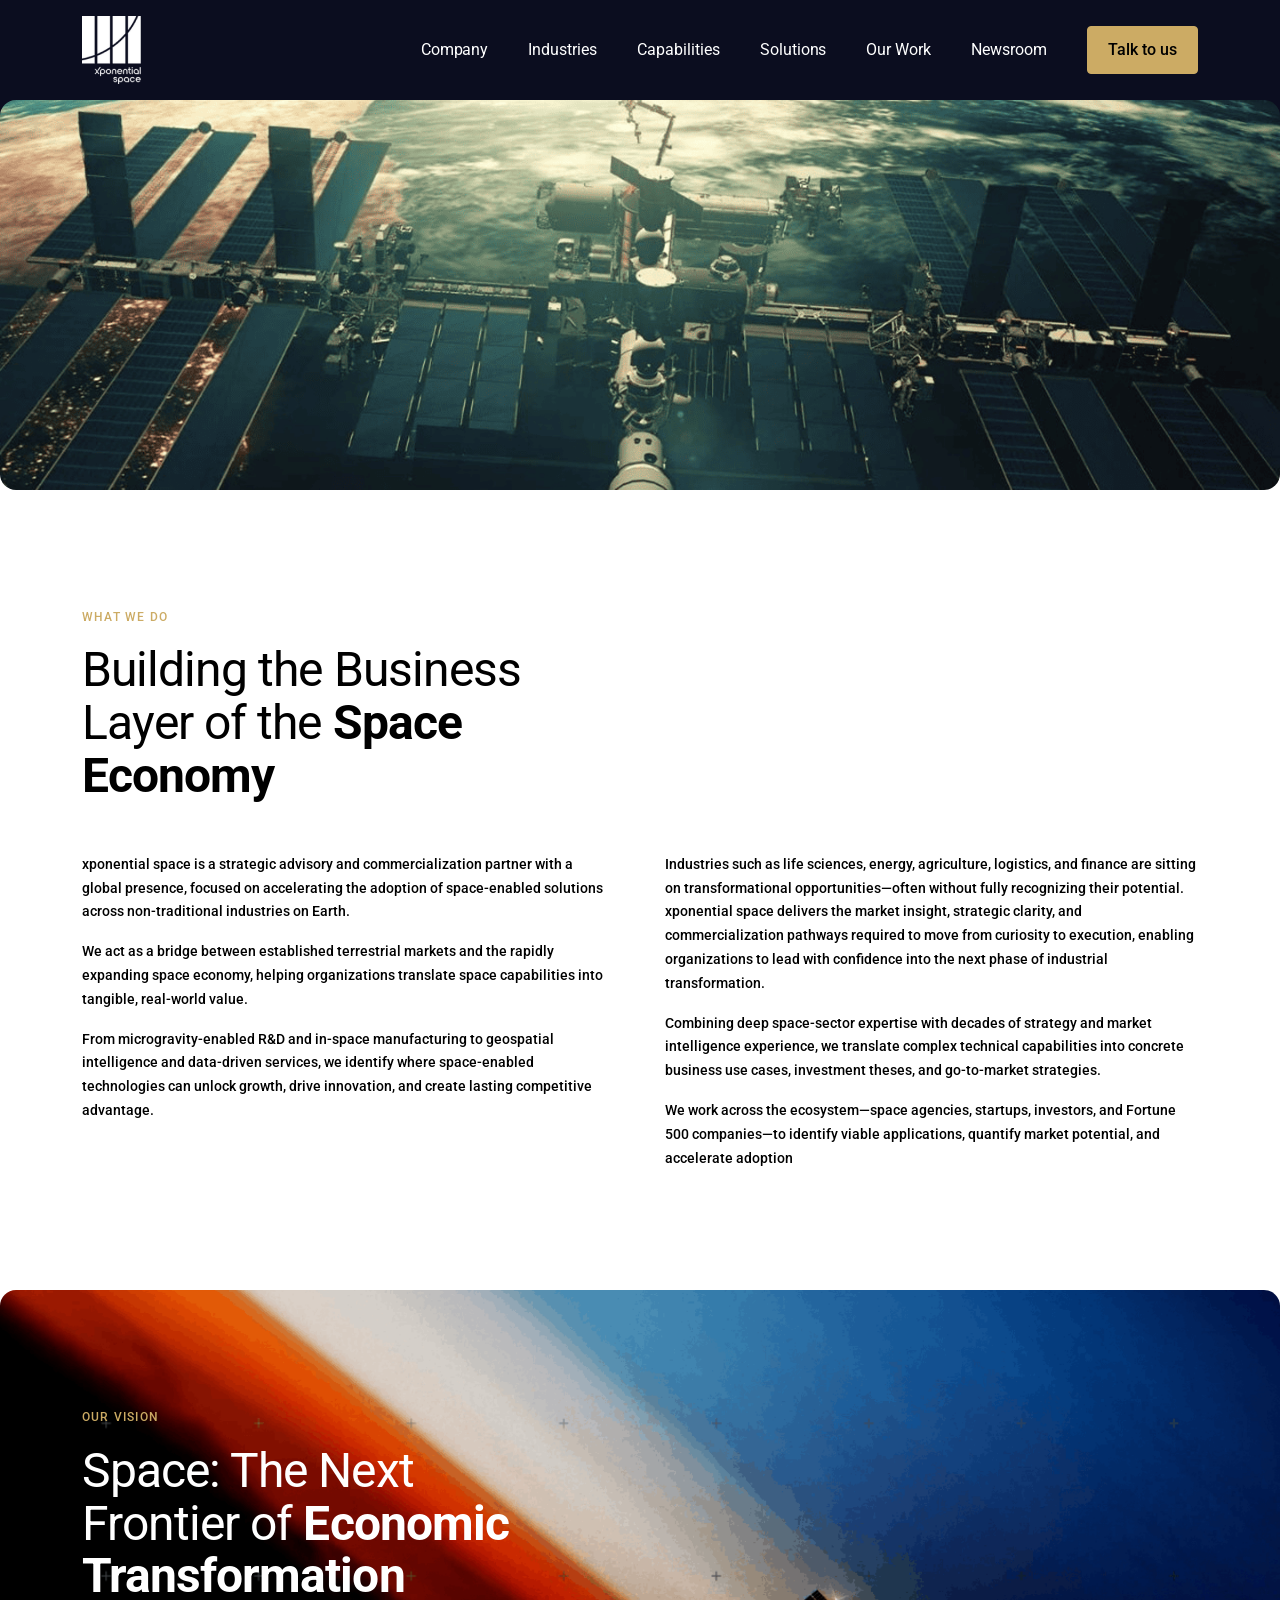
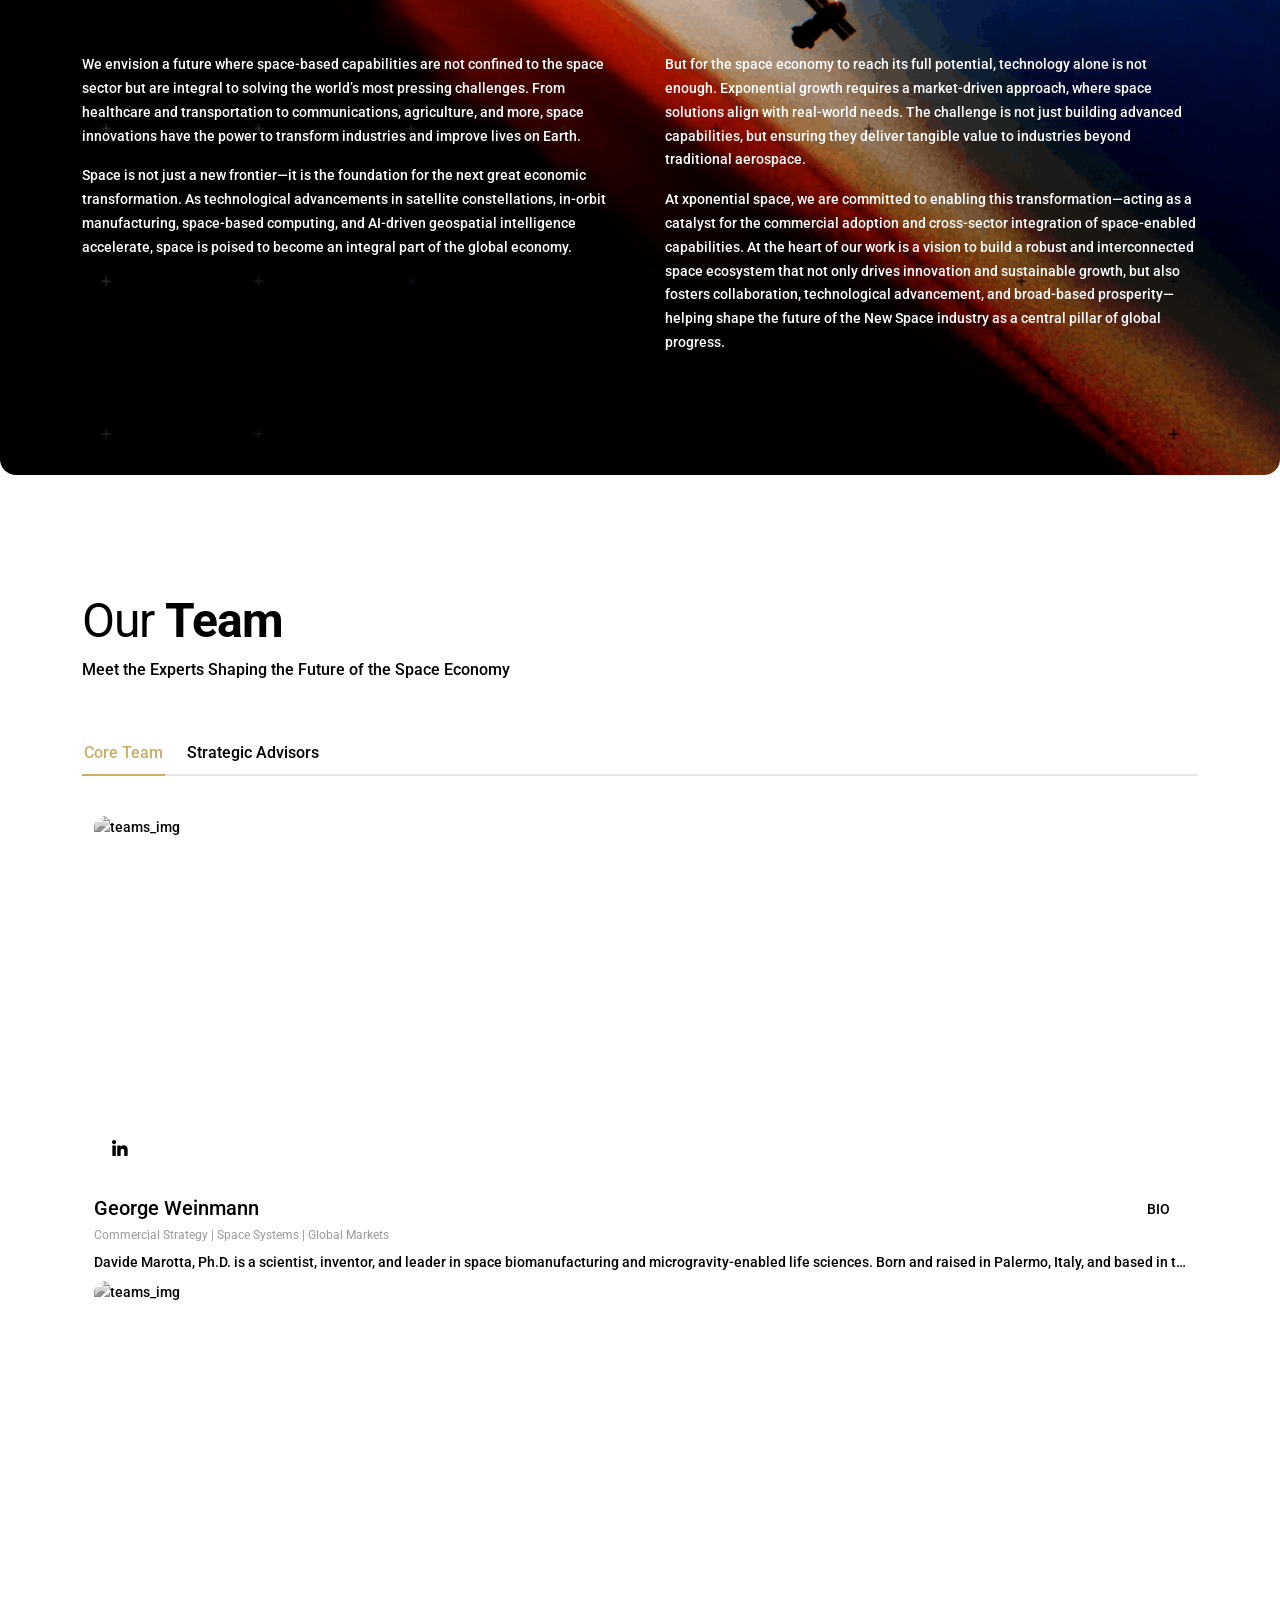
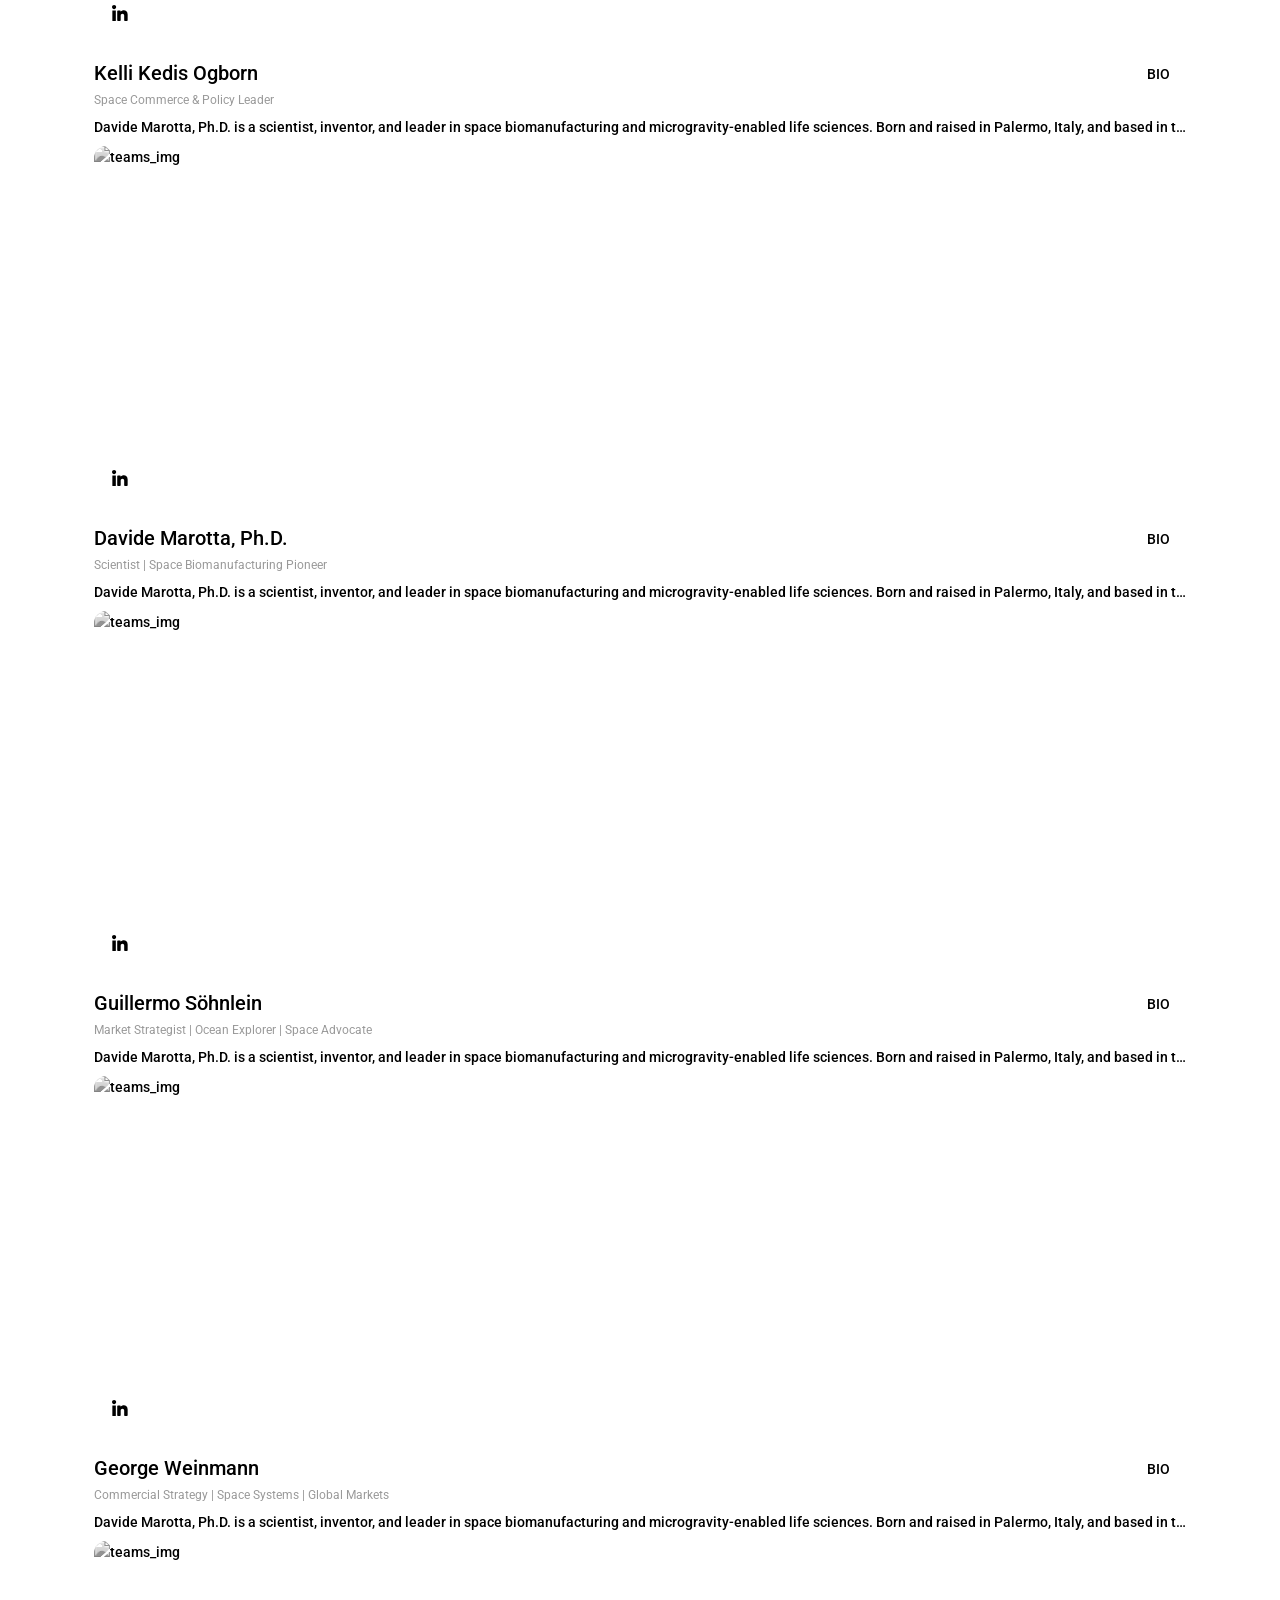
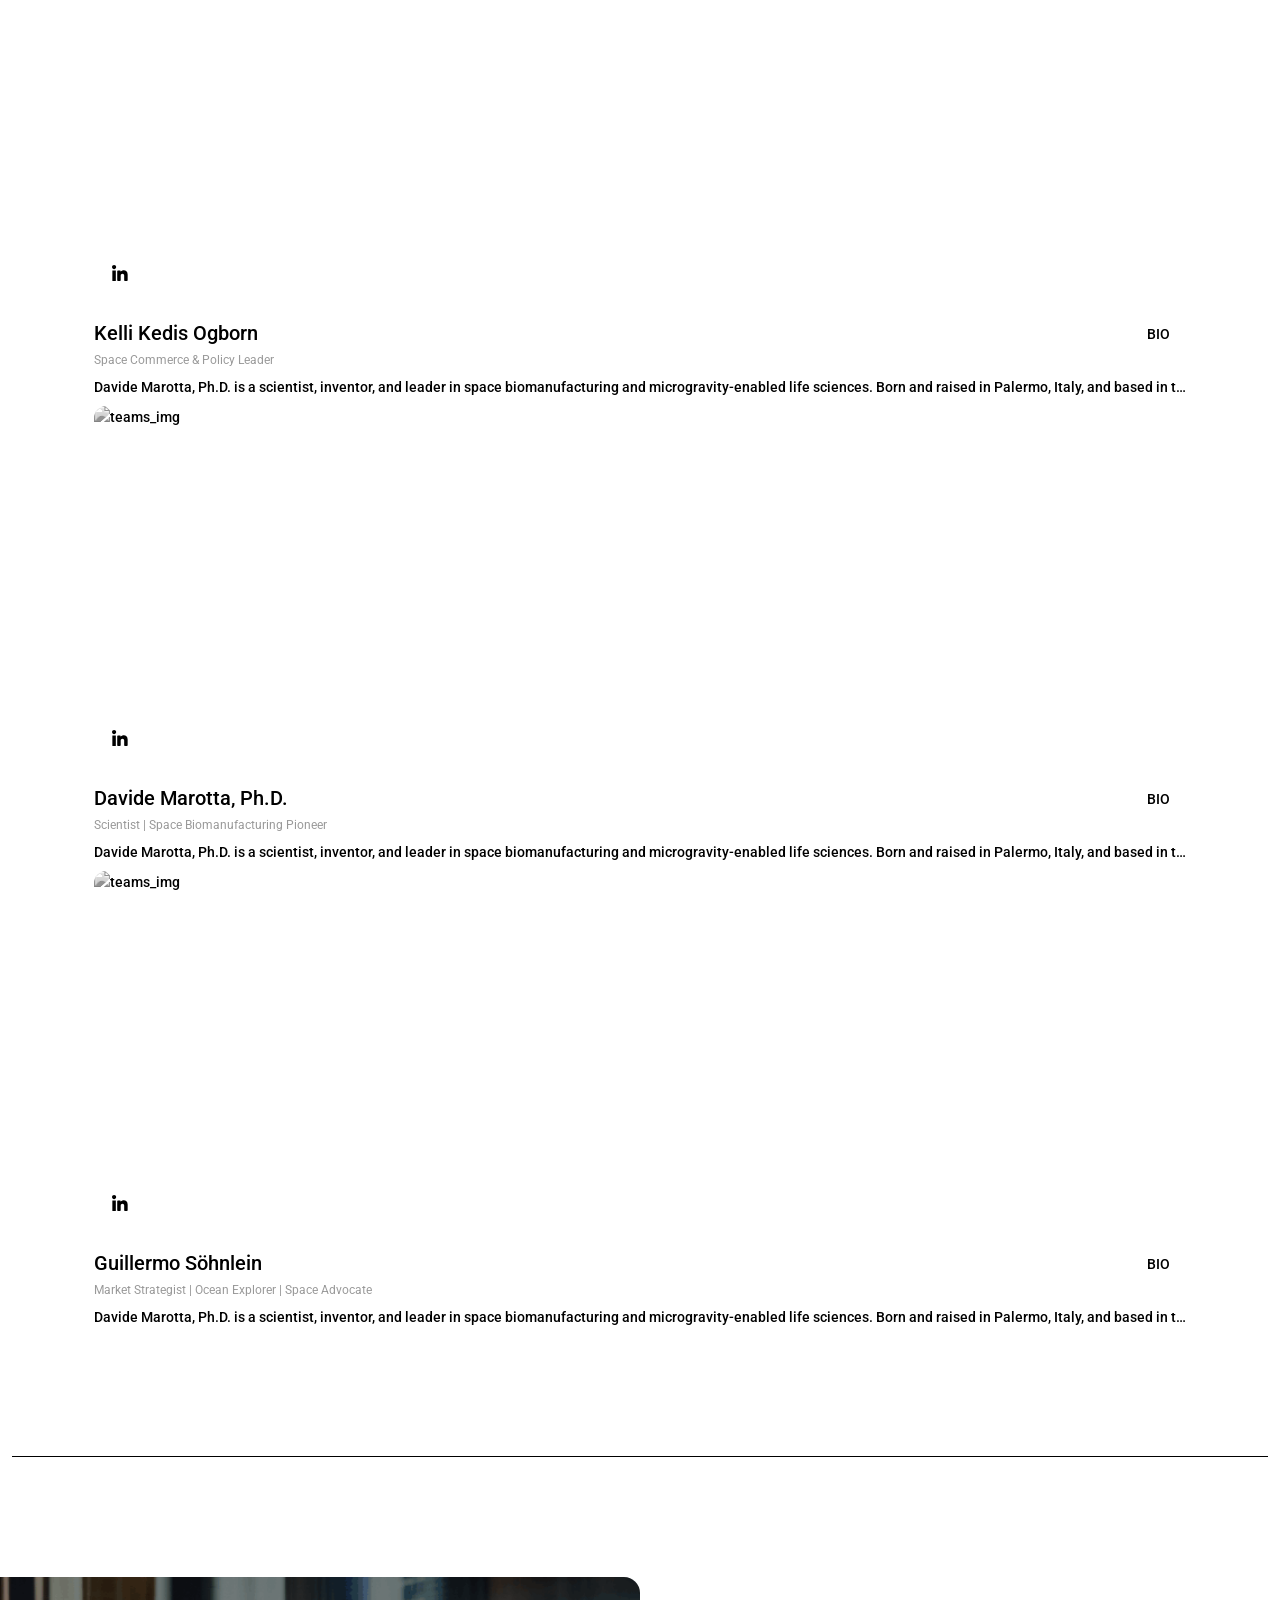
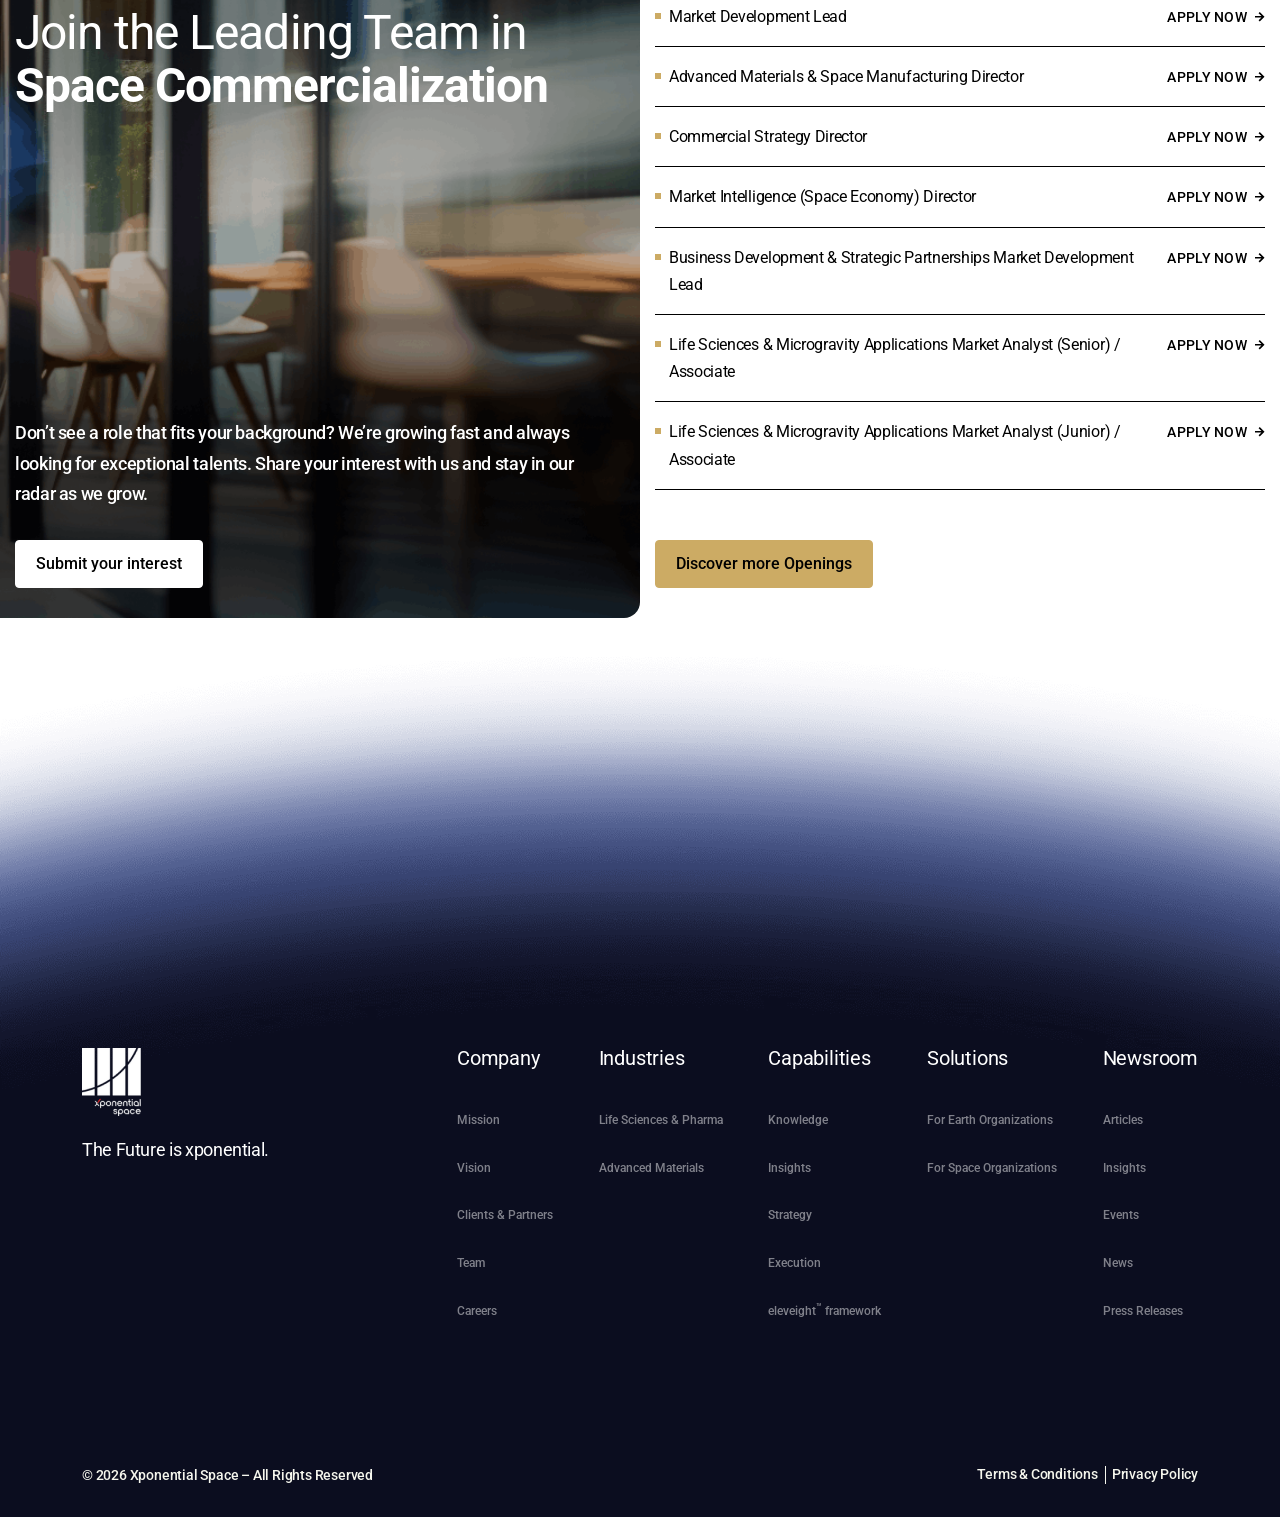
==== commit 1e390781: "ftrr" ====
--- a/company.html
+++ b/company.html
@@ -869,7 +869,7 @@
     </div>
   </section>
 
-  <!-- footer_sec -->
+  
   <!-- footer_sec -->
   <footer class="footer_sec">
     <div class="footerlist_wrp">
@@ -906,11 +906,11 @@
               <h6>Industries</h6>
               <ul>
                 <li>
-                  <a href="index.html?section=frm_orbt_sec&tab=lifesciences" data-section="frm_orbt_sec"
+                  <a href="./index.html?section=frm_orbt_sec&tab=lifesciences" data-section="frm_orbt_sec"
                     data-tab="lifesciences" class="footer-nav-link">Life Sciences & Pharma</a>
                 </li>
                 <li>
-                  <a href="index.html?section=frm_orbt_sec&tab=advancedmaterials" data-section="frm_orbt_sec"
+                  <a href="./index.html?section=frm_orbt_sec&tab=advancedmaterials" data-section="frm_orbt_sec"
                     data-tab="advancedmaterials" class="footer-nav-link">Advanced Materials</a>
                 </li>
               </ul>
@@ -931,7 +931,7 @@
                   <a href="#">Execution</a>
                 </li>
                 <li>
-                  <a href="#">eleveight framework</a>
+                  <a href="#">eleveight<sup>&trade;</sup> framework</a>
                 </li>
               </ul>
             </div>
@@ -939,17 +939,34 @@
               <h6>Solutions</h6>
               <ul>
                 <li>
-                  <a href="index.html?section=elveigh_sec&tab=earth" data-section="elveigh_sec" data-tab="earth"
+                  <a href="./index.html?section=elveigh_sec&tab=earth" data-section="elveigh_sec" data-tab="earth"
                     class="footer-nav-link">For Earth Organizations</a>
                 </li>
                 <li>
-                  <a href="index.html?section=elveigh_sec&tab=space" data-section="elveigh_sec" data-tab="space"
+                  <a href="./index.html?section=elveigh_sec&tab=space" data-section="elveigh_sec" data-tab="space"
                     class="footer-nav-link">For Space Organizations</a>
                 </li>
               </ul>
             </div>
             <div class="ftrlist_item">
               <h6>Newsroom</h6>
+              <ul>
+                <li>
+                  <a href="#">Articles</a>
+                </li>
+                <li>
+                  <a href="#">Insights</a>
+                </li>
+                <li>
+                  <a href="#">Events</a>
+                </li>
+                <li>
+                  <a href="#">News</a>
+                </li>
+                <li>
+                  <a href="#">Press Releases</a>
+                </li>
+              </ul>
             </div>
           </div>
         </div>
@@ -1020,6 +1037,7 @@
   <!-- Load Globe.gl -->
   <script src="https://unpkg.com/globe.gl"></script>
   <script src="./js/custom.js"></script>
+   <script src="./js/footer-nav.js"></script>
 </body>
 
 </html>
--- a/css/custom.css
+++ b/css/custom.css
@@ -225,6 +225,7 @@
   background-color: var(--black);
   display: flex;
   flex-direction: column;
+  scroll-margin-top: -140px;
 }
 
 /* .frm_orbt_sec::before {
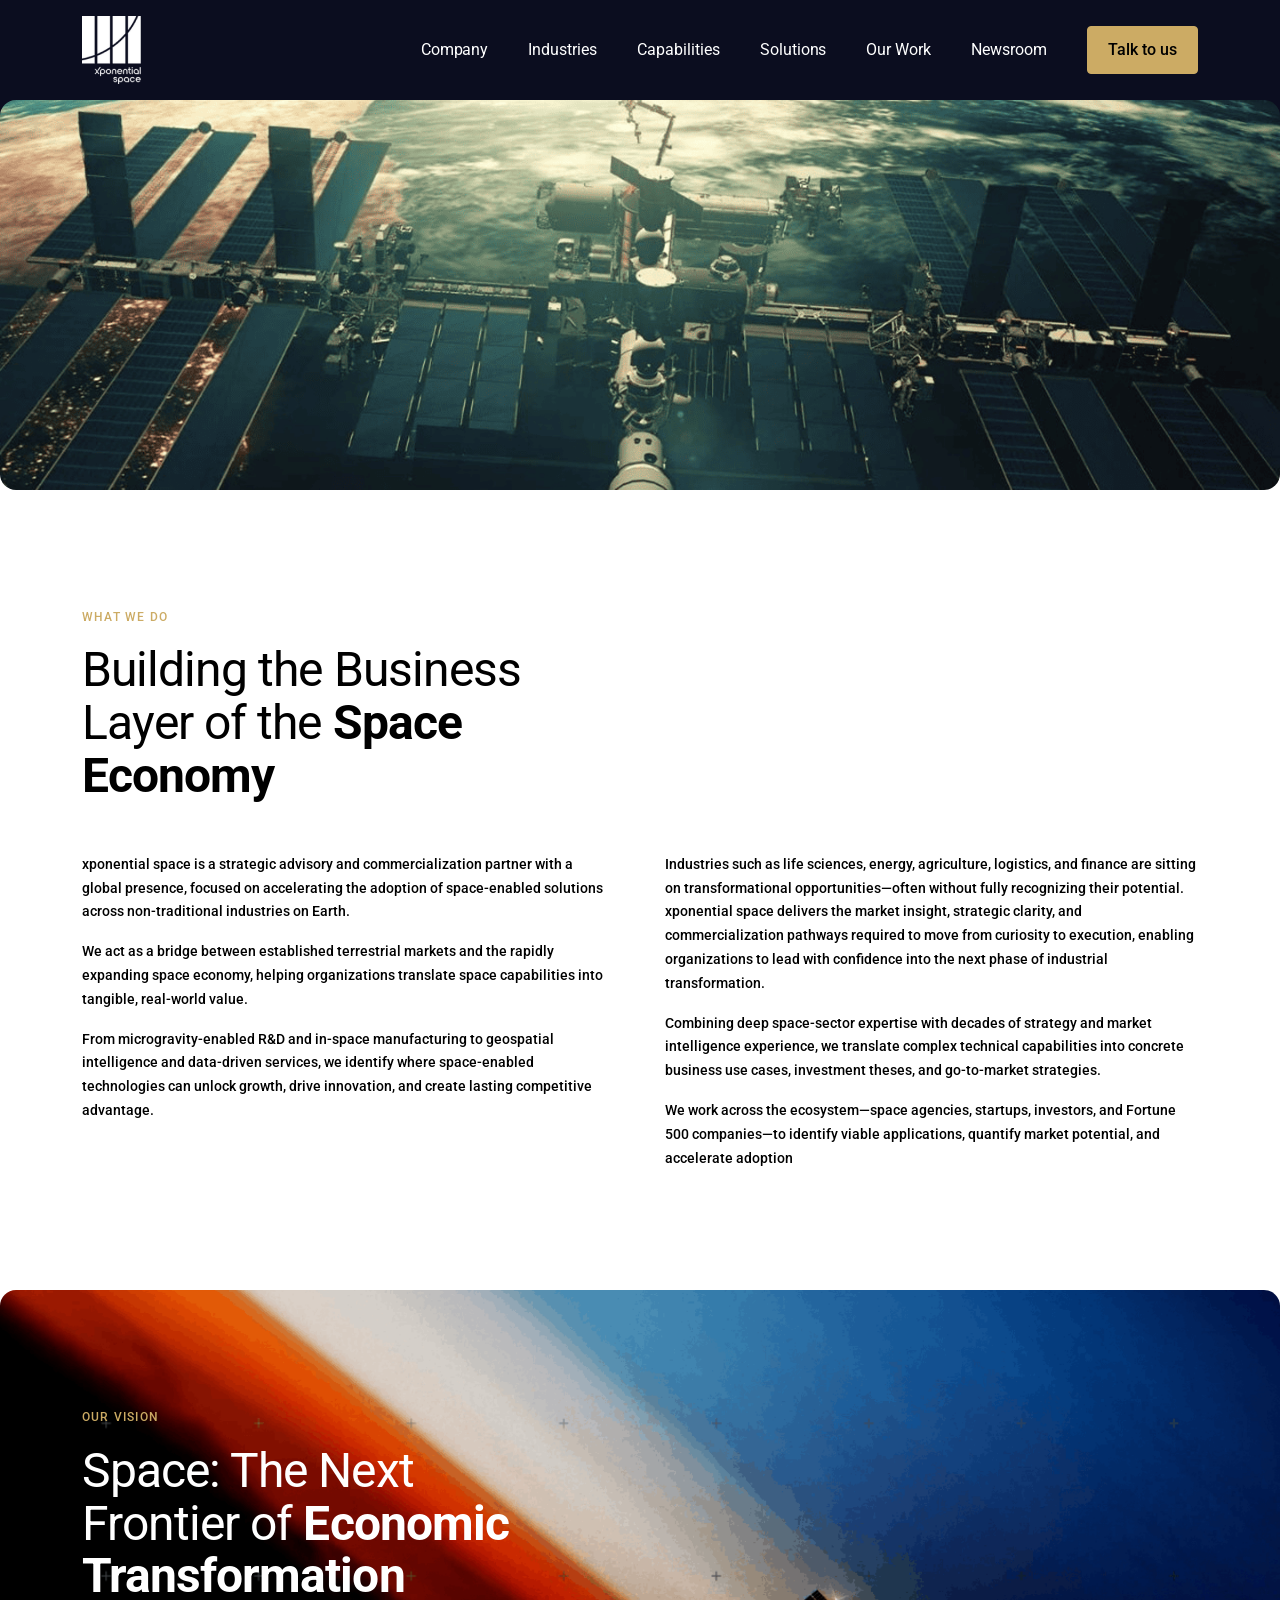
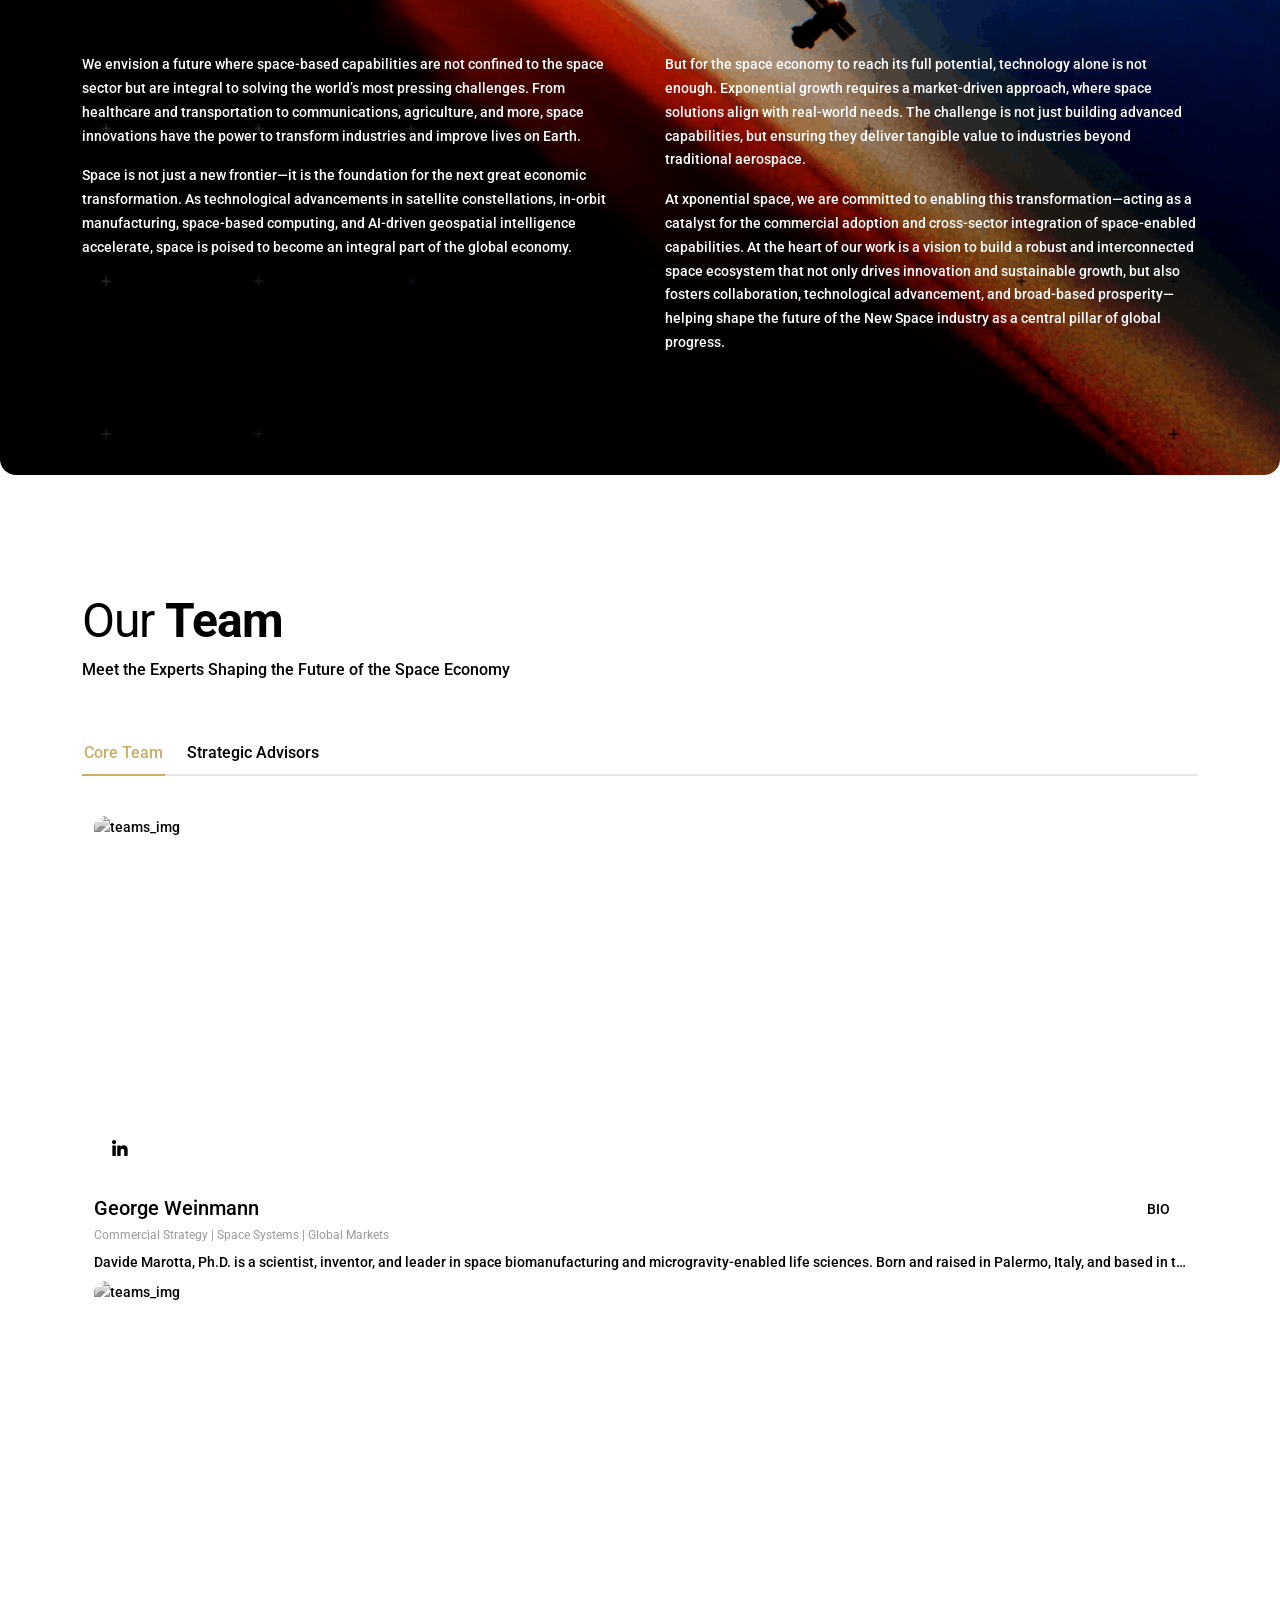
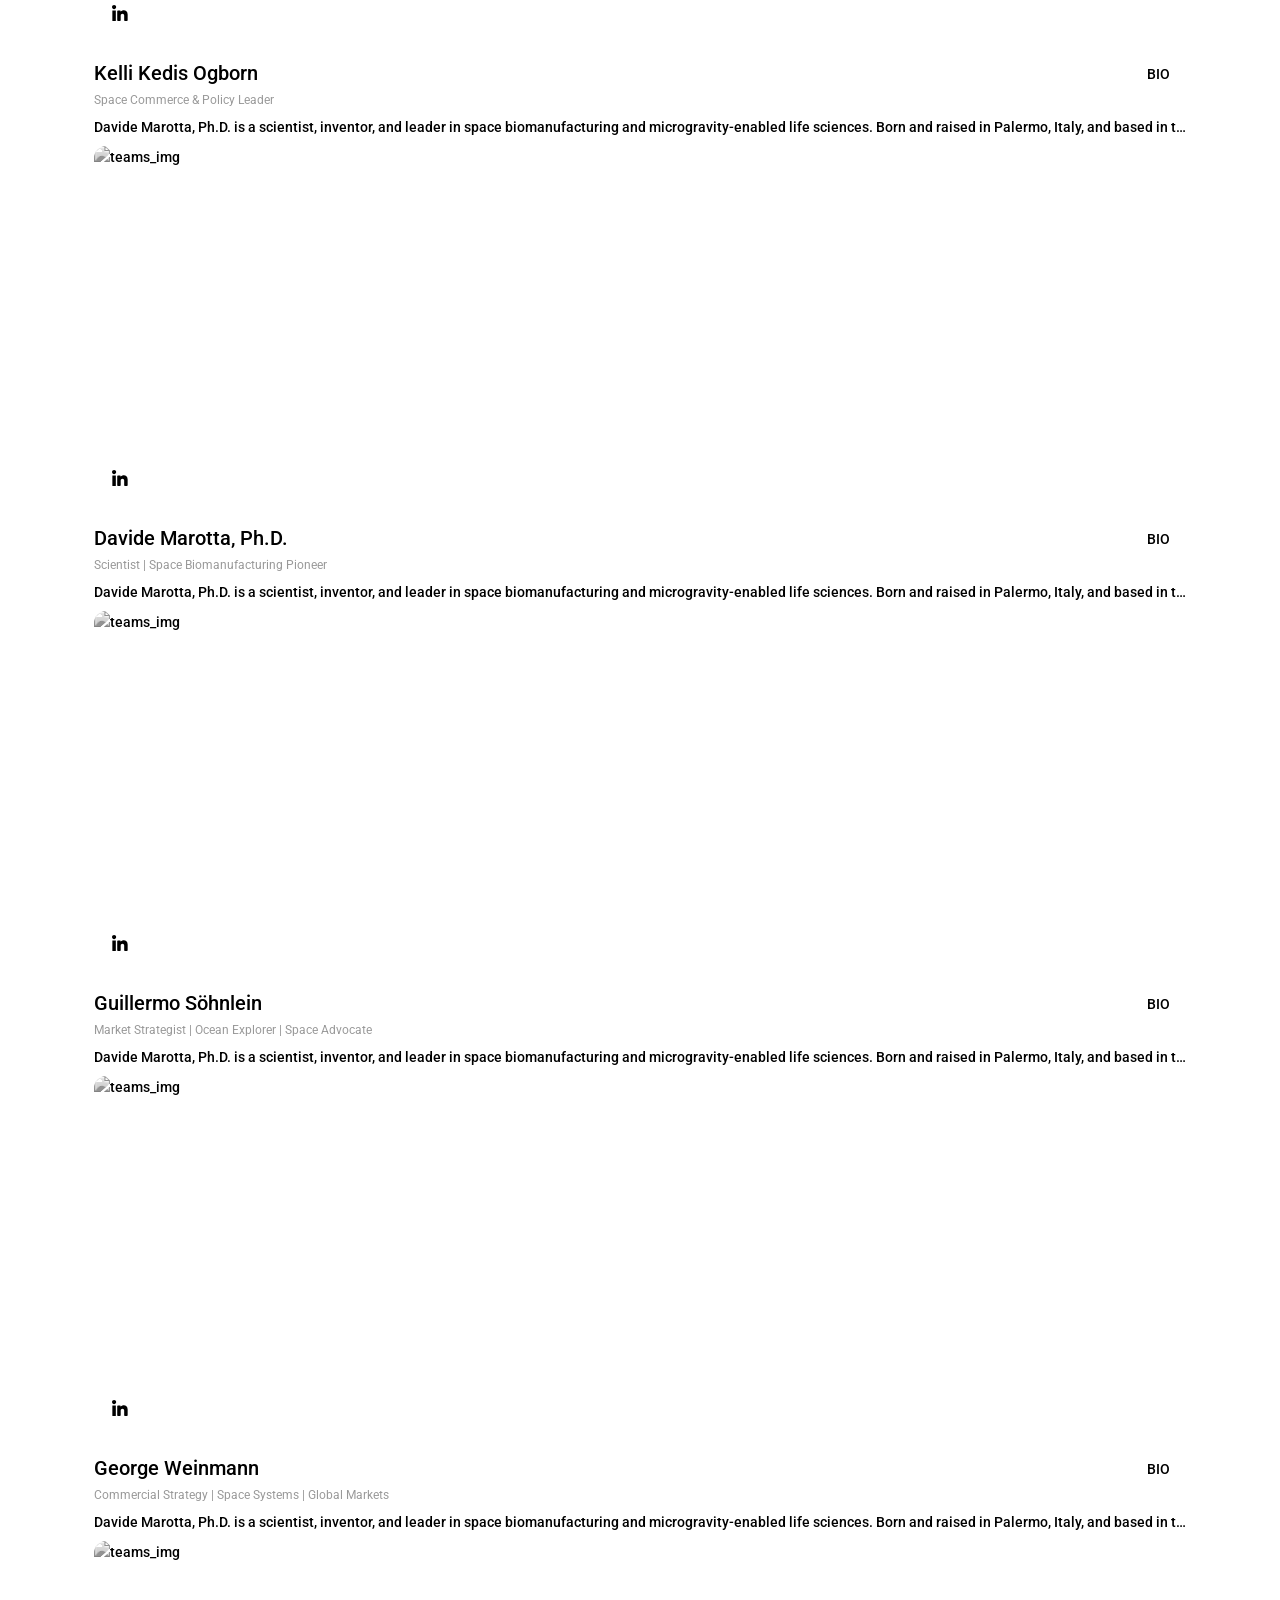
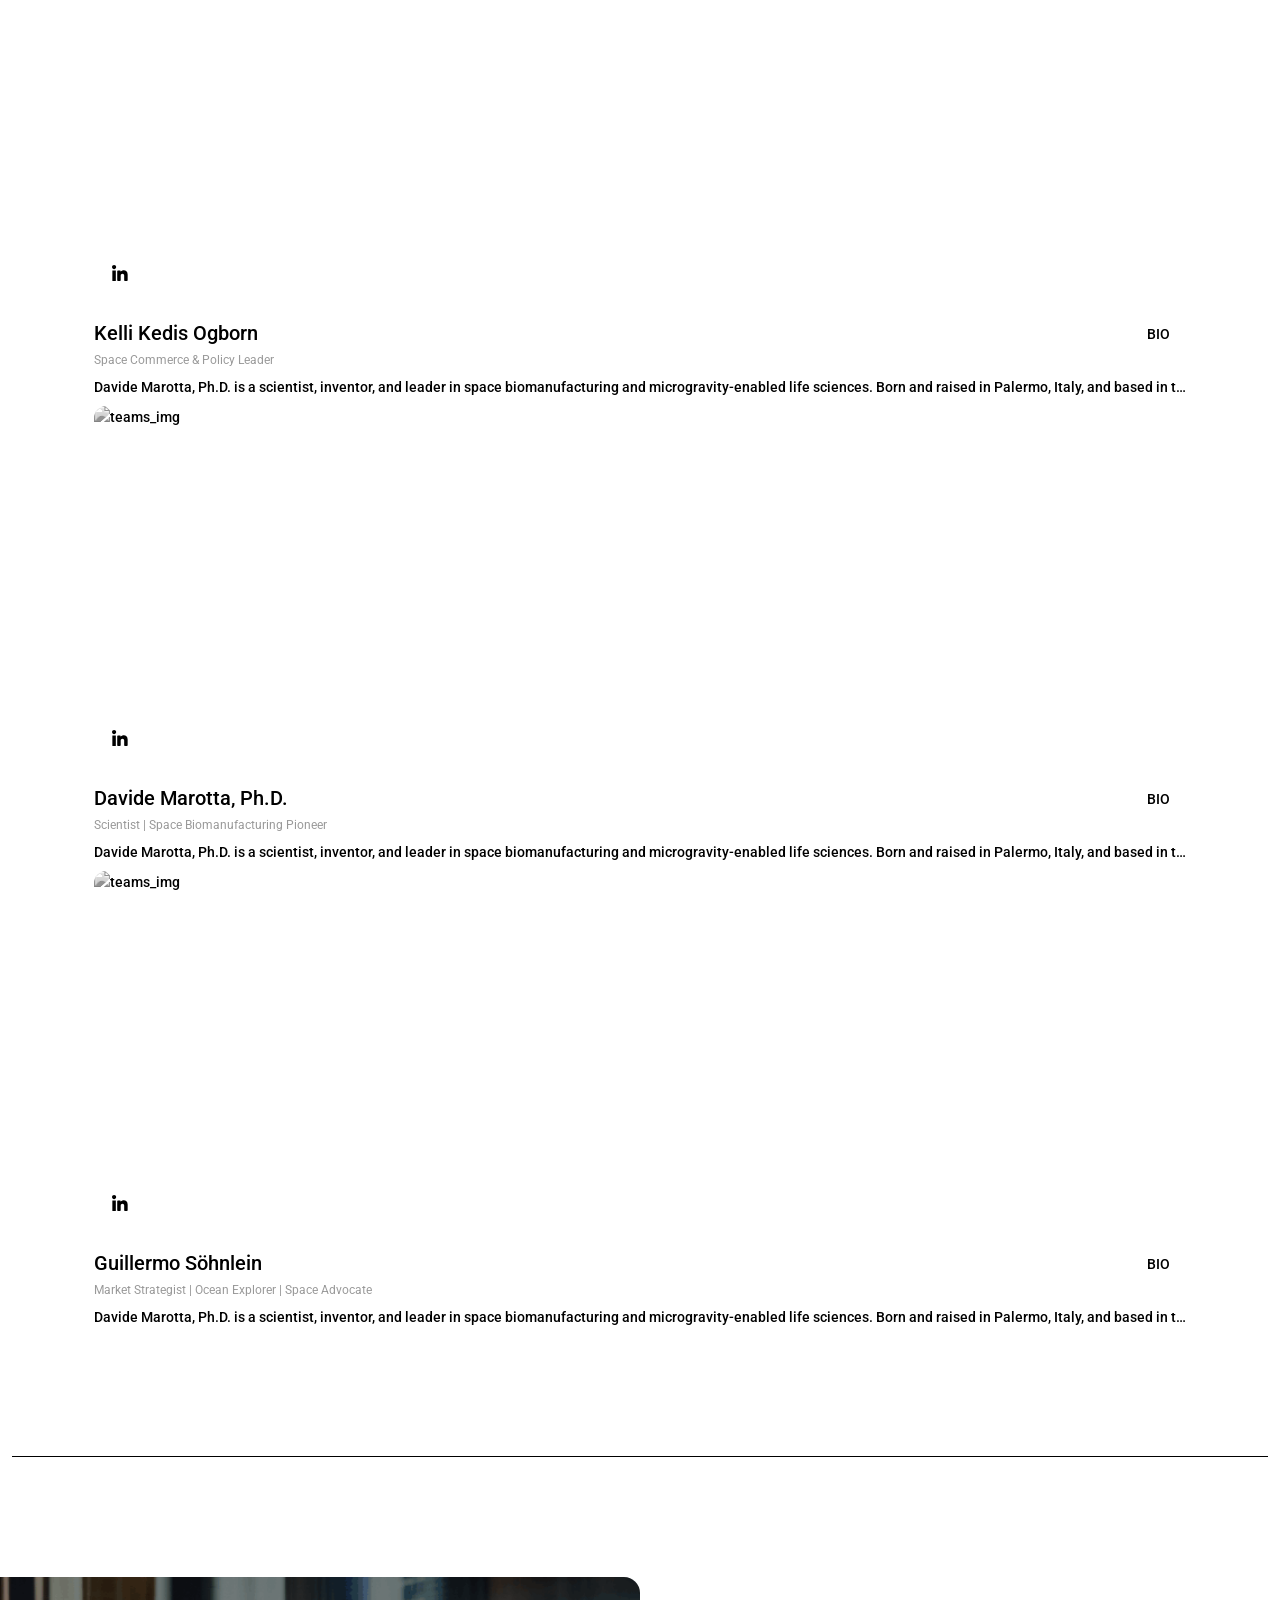
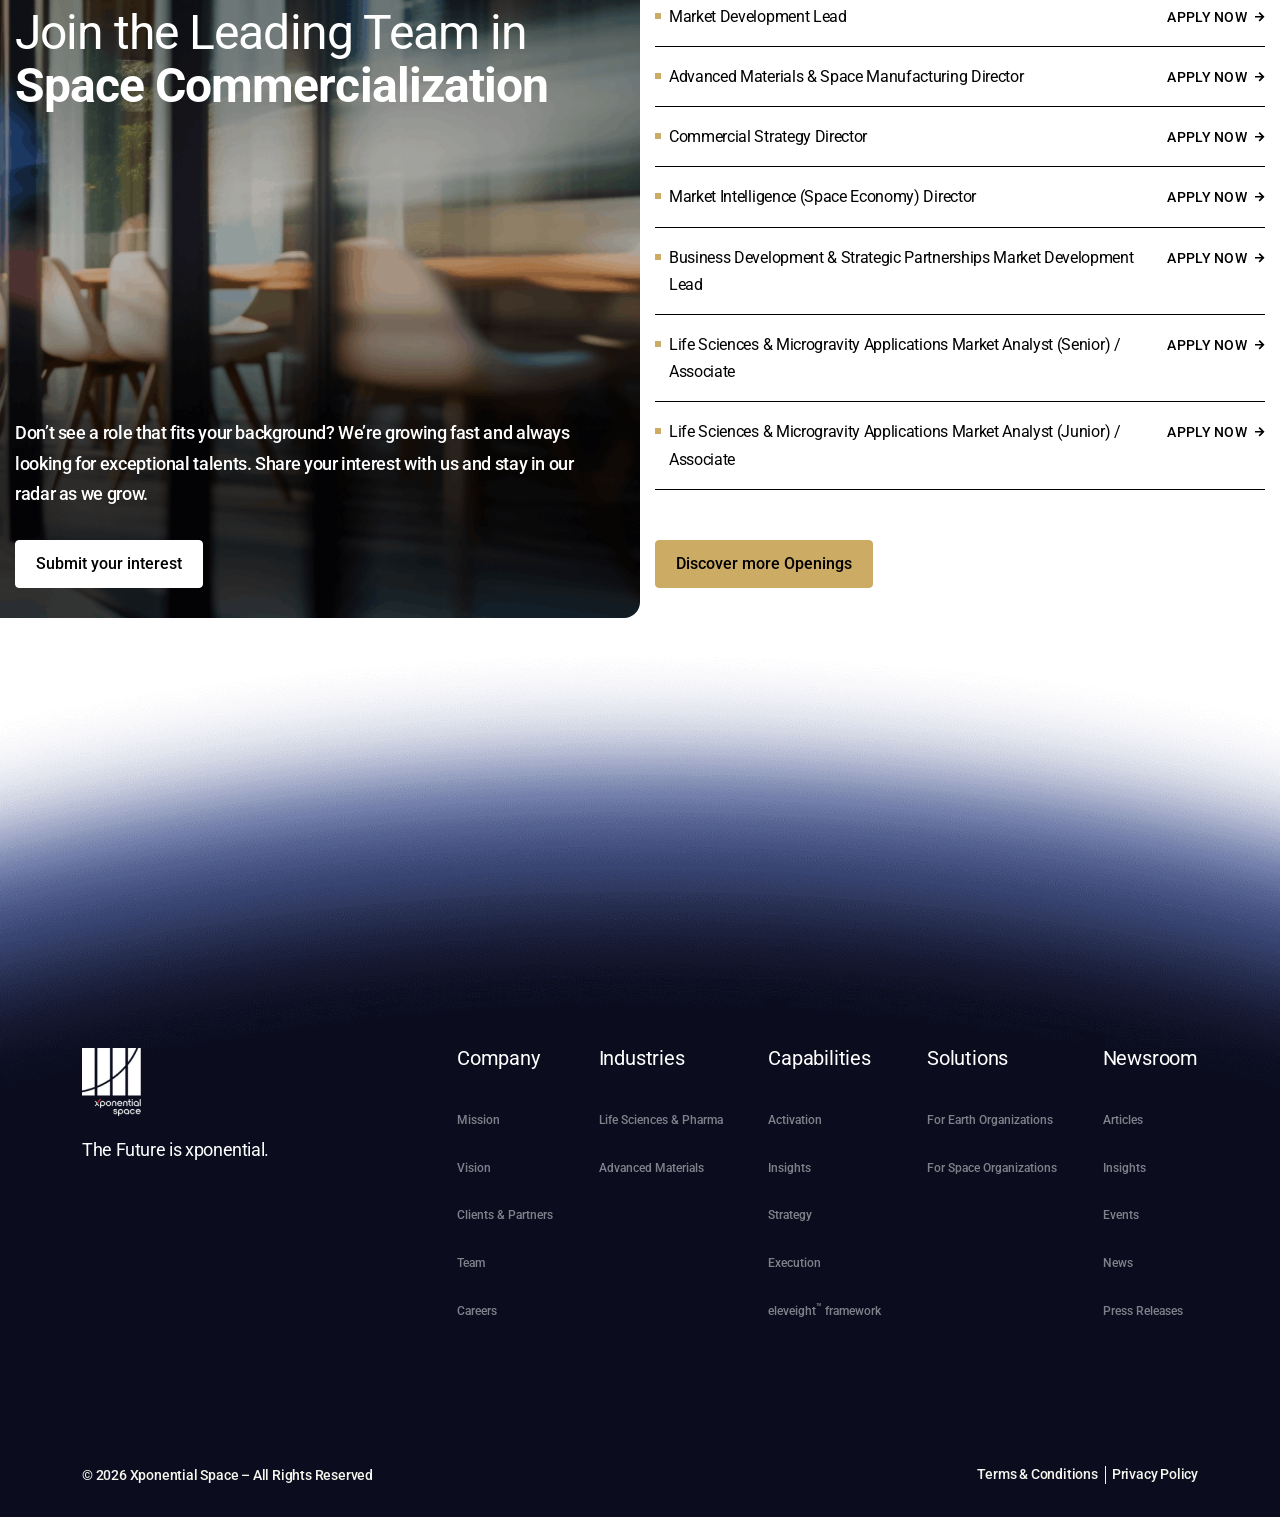
==== commit e37b8ea9: "add" ====
--- a/company.html
+++ b/company.html
@@ -919,7 +919,7 @@
               <h6>Capabilities</h6>
               <ul>
                 <li>
-                  <a href="#">Knowledge</a>
+                  <a href="#">Activation</a>
                 </li>
                 <li>
                   <a href="#">Insights</a>
